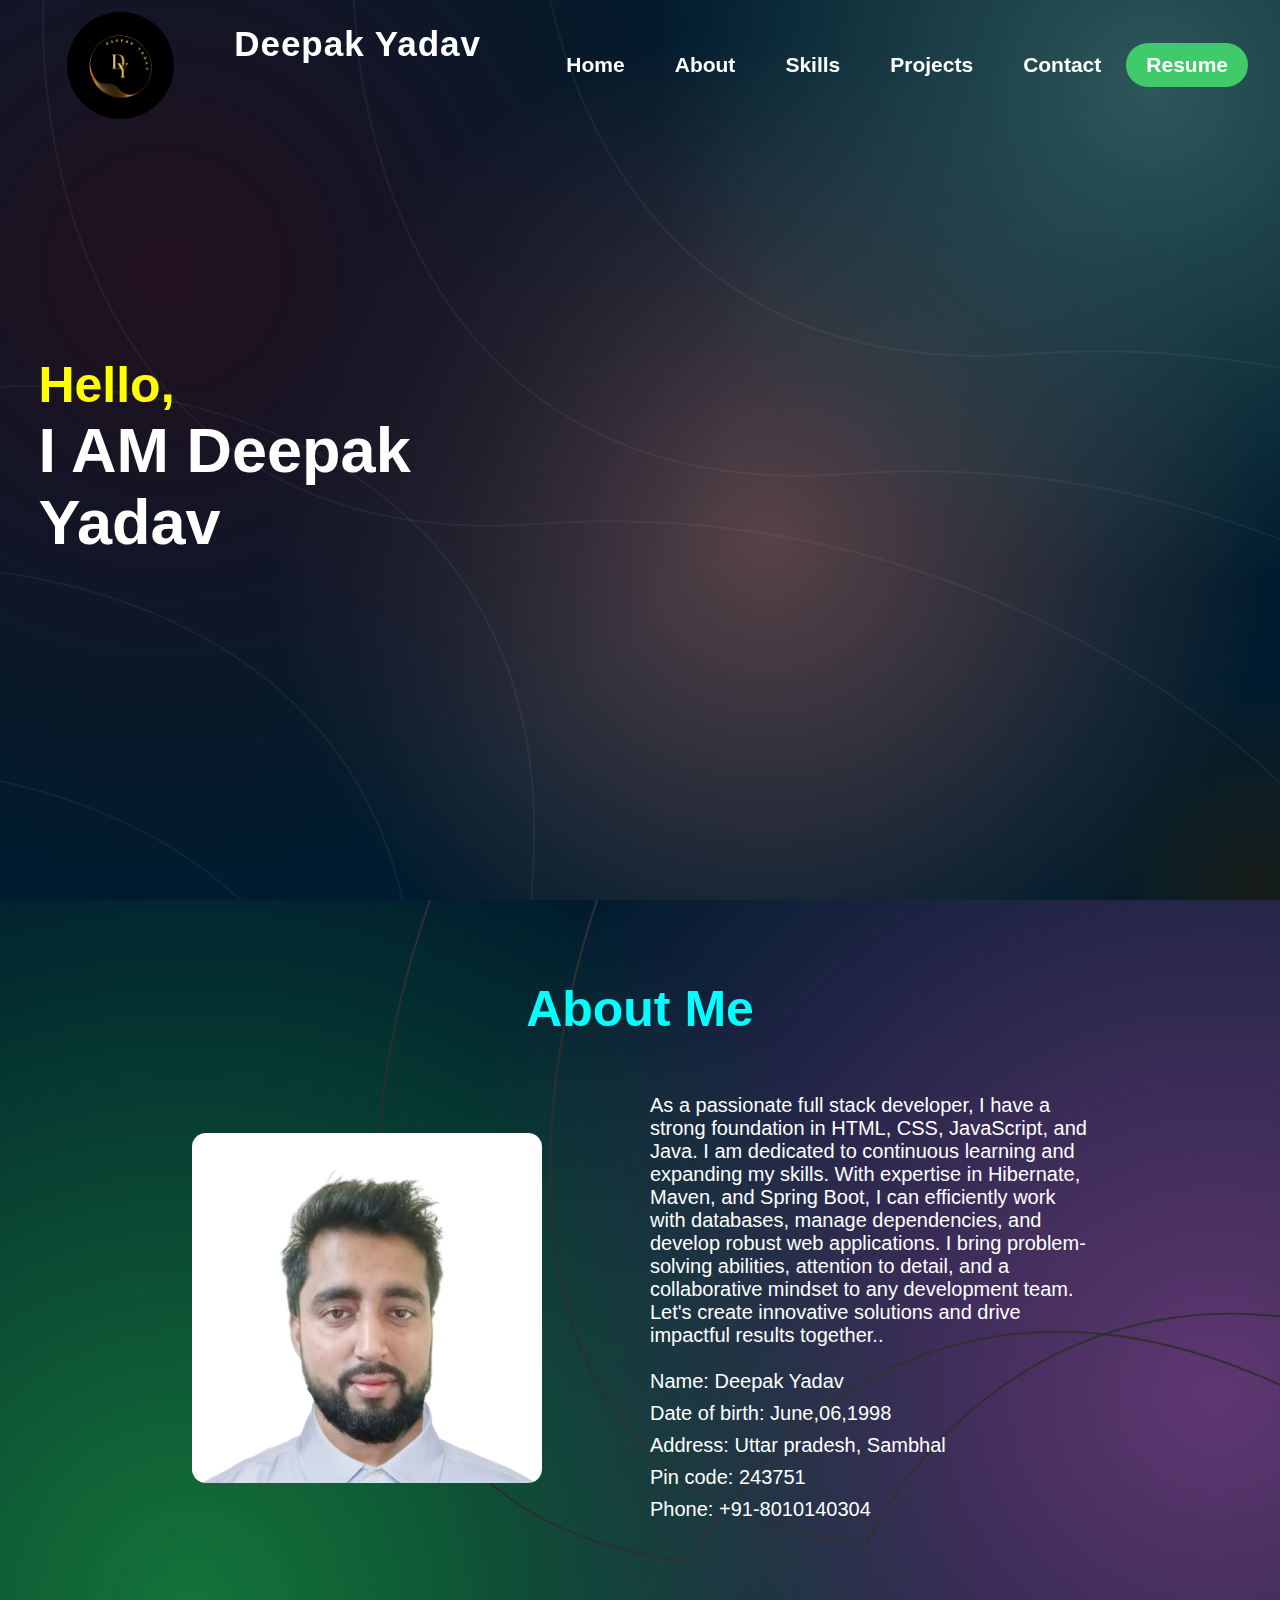
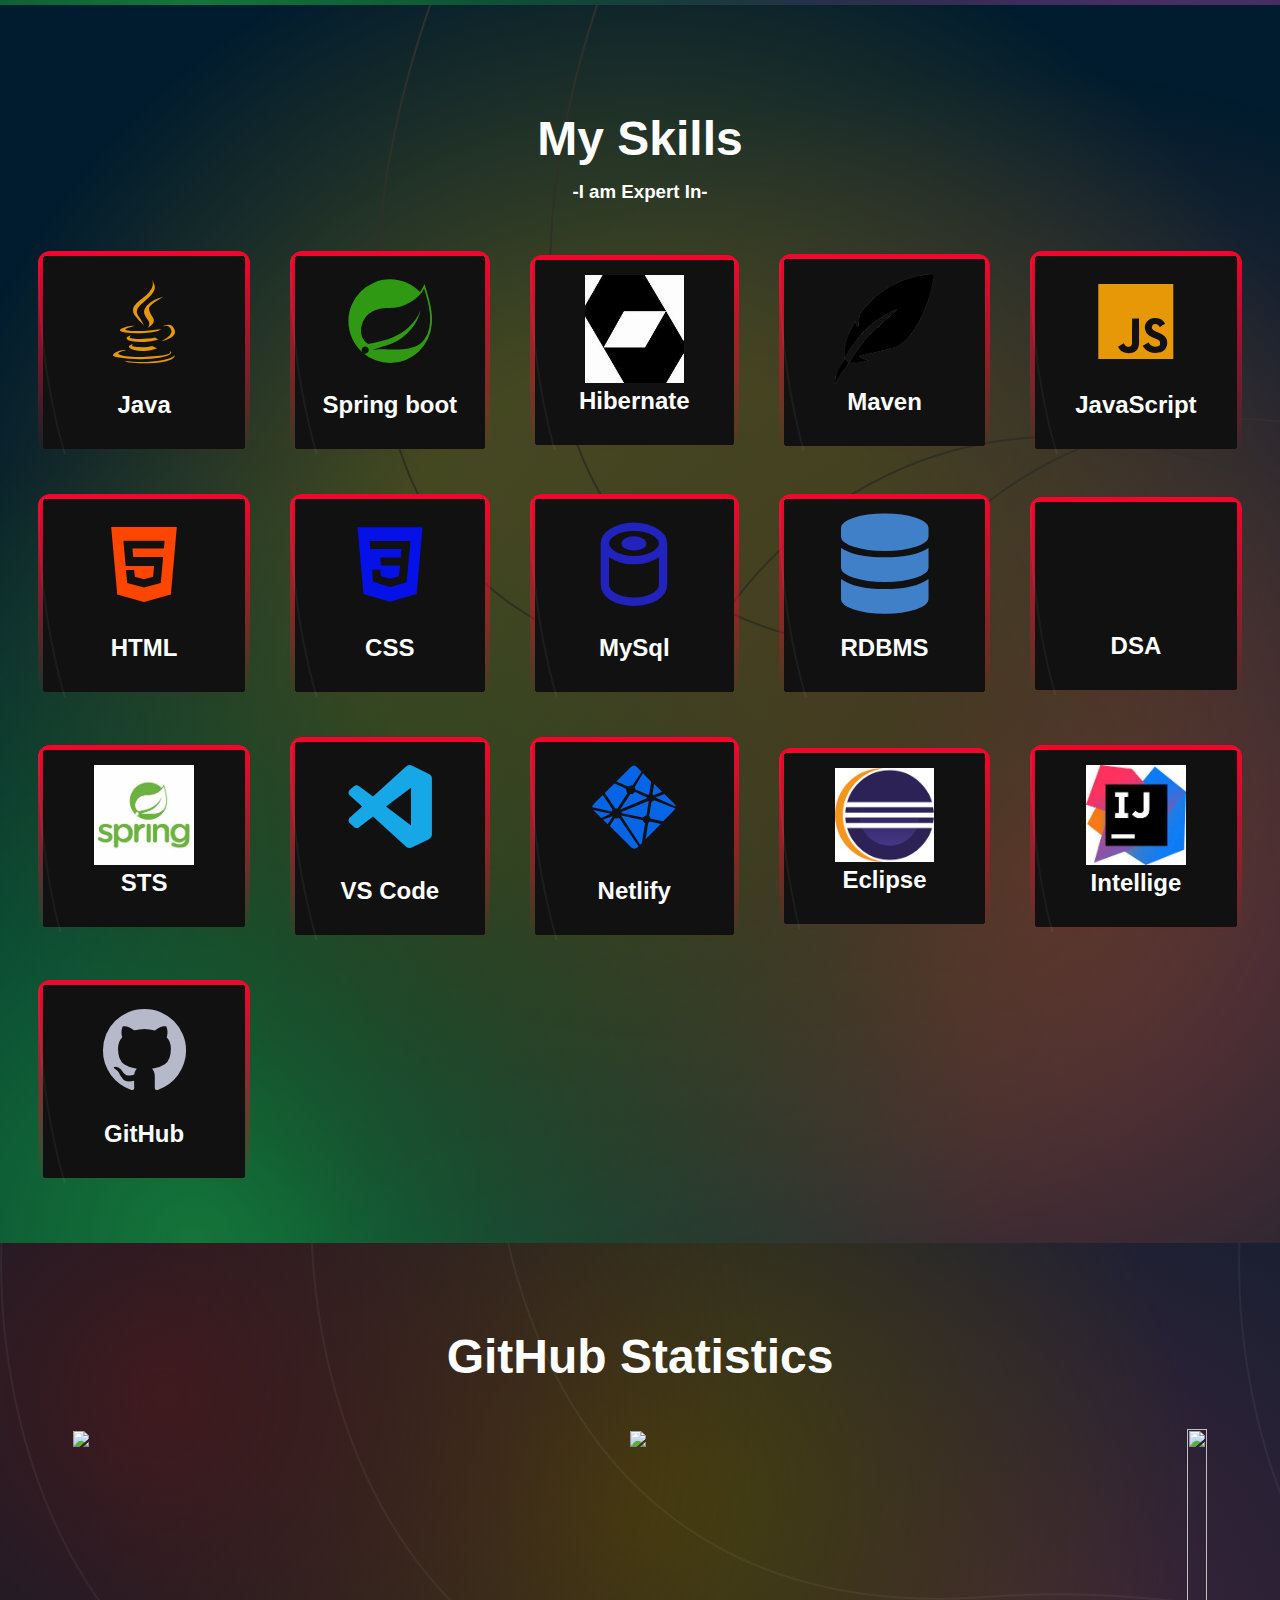
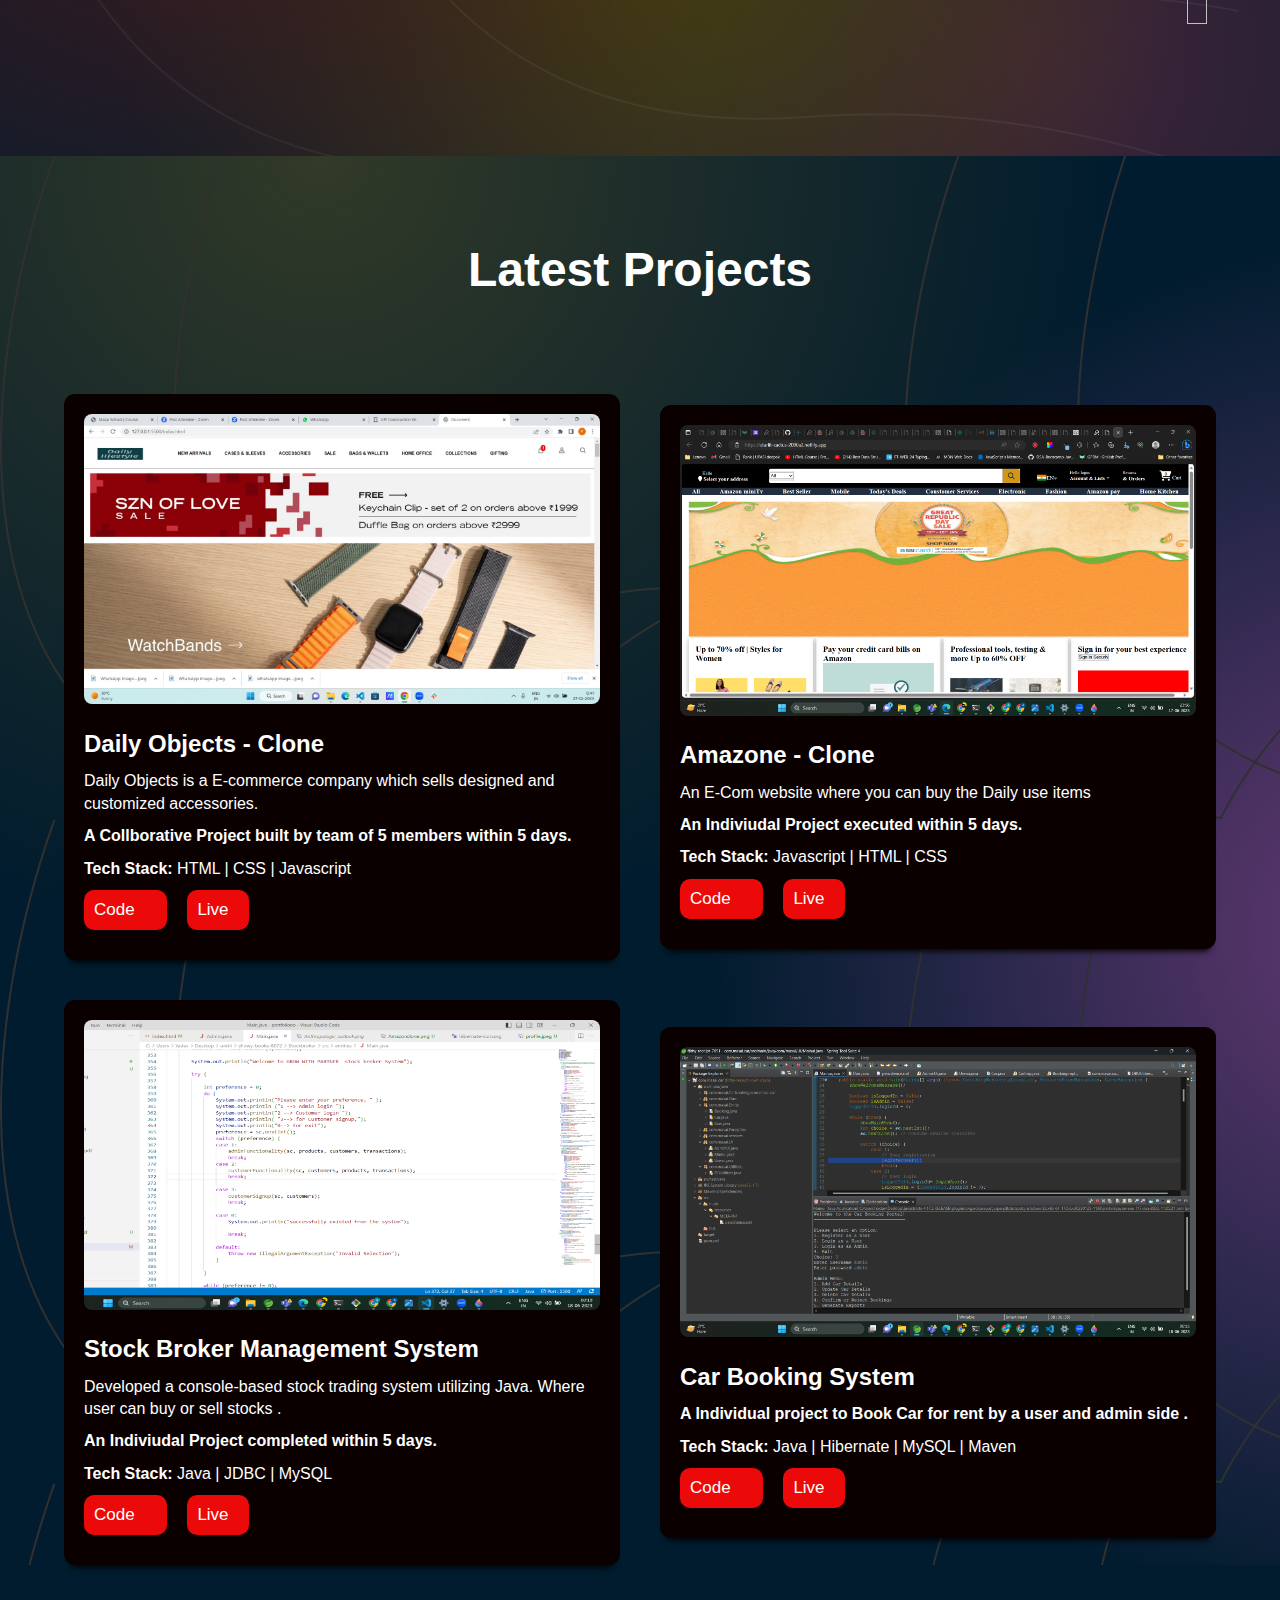
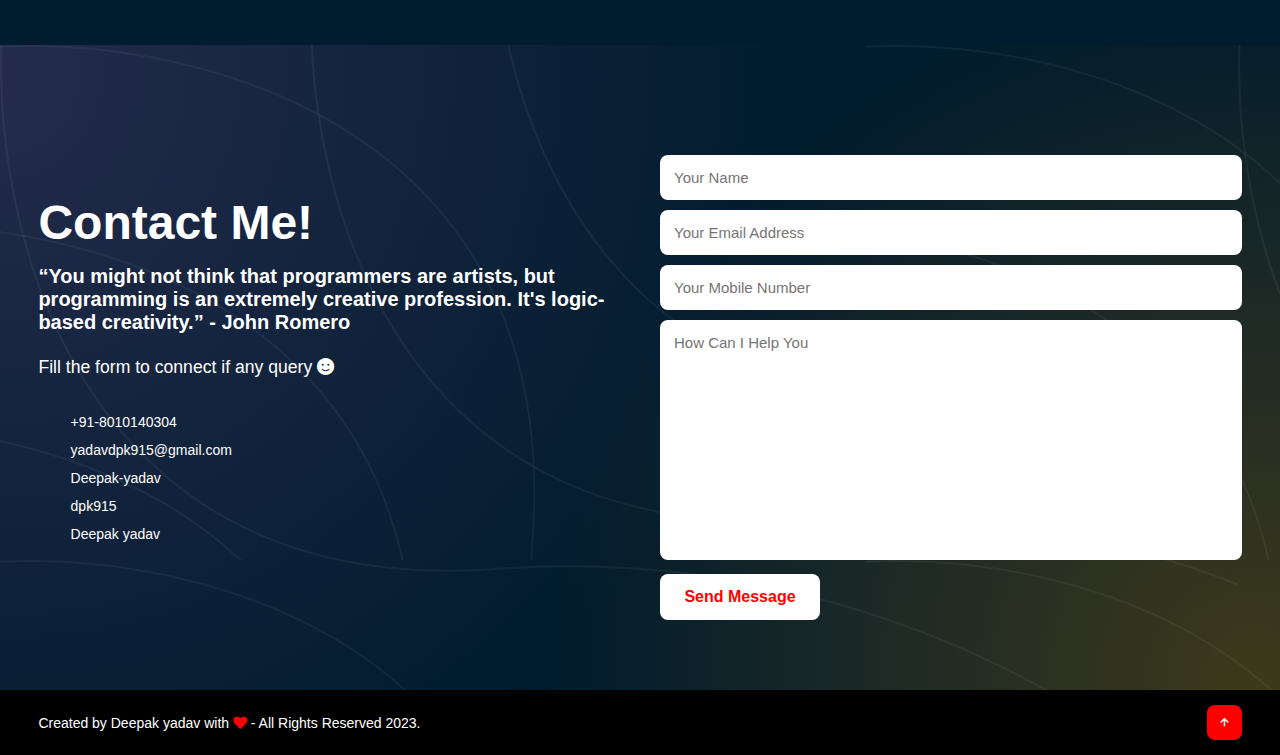
==== index.html @ 56ba1bdf "updated" ====
<!DOCTYPE html>
<html lang="en">

<head>
    <meta charset="UTF-8">
    <meta http-equiv="X-UA-Compatible" content="IE=edge">
    <meta name="viewport" content="width=device-width, initial-scale=1.0">
    <title>Portfolio Website</title>

    <link rel="stylesheet" href="index.css">
    <link rel="shortcut icon" href="./images/ar_logo_favicon.jpg" type="image/x-icon">
    <link rel="stylesheet" href="https://unpkg.com/boxicons@latest/css/boxicons.min.css">

    <link rel="preconnect" href="https://fonts.googleapis.com">
    <link rel="preconnect" href="https://fonts.gstatic.com" crossorigin>
    <link href="https://fonts.googleapis.com/css2?family=Poppins:wght@300;400;500;600;700;800;900&display=swap" rel="stylesheet">
    <link rel="stylesheet" href="https://cdnjs.cloudflare.com/ajax/libs/font-awesome/5.15.3/css/all.min.css" />
    <script src="https://code.jquery.com/jquery-3.5.1.min.js"></script>

    <script src="https://cdnjs.cloudflare.com/ajax/libs/typed.js/2.0.11/typed.min.js"></script>
    <!-- <script src="https://ajax.googleapis.com/ajax/libs/jquery/3.5.1/jquery.min.js"></script> -->
    <link rel="stylesheet" href="https://cdnjs.cloudflare.com/ajax/libs/OwlCarousel2/2.3.4/assets/owl.carousel.min.css" />
    <link rel="stylesheet" href="https://fonts.googleapis.com/css2?family=Material+Symbols+Outlined:opsz,wght,FILL,GRAD@48,400,0,0" />
    <link rel="shortcut icon" type="image/png" href="images/c-alphabet-letter-logo-for-business-and-company-with-wings-and-black-and-white-grey-color-corporate-brading-and-lettering-icon-with-simple-design-vector.webp">
    <script src="https://kit.fontawesome.com/6f3f4b23f1.js" crossorigin="anonymous"></script>
    <script src="https://kit.fontawesome.com/a076d05399.js" crossorigin="anonymous"></script>
</head>

<body>



    <!-- header design    Feh<span>mida </span> -->
    <header id="nav-menu">
        <div class="logo">
            <img src="Gold Luxury Initial Circle Logo (1).png" alt="">
            <p><a href="#">Deepak Yadav</a></p>
        </div>

        <ul class="navlist">
            <li><a href="#home" class="active"> Home</a></li>
            <li><a href="#about"> About</a></li>
            <li><a href="#skills"> Skills</a></li>
            <li><a href="#projects"> Projects</a></li>
            <!-- <li><a href="#githubs" ></a> Statistics</a></li> -->
            <li><a href="#contact"> Contact</a></li>

            <li>
                <!-- <button id="resume-button-1" class="nav-link resume"
          onclick="window.open('https://drive.google.com/file/d/1iJMHdZ6QeGq9yw8pHQkvRwKlUmAss_no/view?usp=share_link')">
          <a id="resume-link-1" href="/Abdul-Rashid-Resume-1.pdf" download>Resume</a>
        </button> -->
            </li>

        </ul>

        <div id="resume">
            <button id="resume-button-1" class="nav-link resume" onclick="window.open('https://drive.google.com/file/d/1BJ7HaAbm61w6lYpXdaK2CrAacPlRZjGY/view?usp=sharing')">
        <a id="resume-link-1" href="Deepak_Yadav_Resume0.pdf" download>Resume</a>
      </button>
        </div>

        <div class="bx bx-menu" id="menu-icon">
        </div>
    </header>



    <!-- home section design -->
    <section id="home">
        <!-- <div class="flex-home"> -->

        <div id="nav-link-home" class="nav-link home">

            <div class="text-1" style="font-size: 50px; font-weight: 700; color: yellow;">Hello,</div>
            <div id="user-detail-name" style="font-size: 42px;">
                <h2>I AM Deepak <br>Yadav</h2>
            </div>
            <div class="text-3" style="font-size: 40px; color: red;"><span class="typing" style="font-size: 40px; color: red;"></span></h2>
            </div>
            <br><br>
            <div>
                <!--   <button id="resume-button-2" class="nav-link resume" onclick="window.open('https://drive.google.com/file/d/12OuXx-vO7aqq1Bj1kuTGBOw5o7GJnNRB/view?usp=sharing')">
          <a id="resume-link-2" href="Deepak_Yadav_Resume0.pdf" download>Resume</a>
        </button>
      -->
            </div>
        </div>

        <div class="static-hero-right">
            <div class="static-hero-img">
                <div class="static-hero-img-inner"><img src="https://fahisayub.github.io/static/media/hi.595c27e01407f4e94ce4.png" alt="">
                    <!-- <div class="icon-1 floating-item"><img src="image/icons8-java.svg" alt=""></div>
              <div class="icon-2 floating-item"><img src="image/icons8-javascript.svg" alt=""></div>
              <div class="icon-3 floating-item"><img src="image/icons8-css3.svg" alt=""> -->
                </div>
                <!-- <div class="project floating-item">
                 <div class="icon"><i class="fa-regular fa-circle-check"></i></div>
                 <div class="p-text">
                    <h3><span data-count="1500">3</span>+</h3>
                    <p>Complete Project</p>
                 </div>
              </div> -->
            </div>
        </div>
        </div>

        <!-- </div> -->

    </section>



    <!-- --------about section design  ------->
    <section class="about section" id="about">

        <h2 style="font-size: 50px;">About Me</h2>
        <div class="about-me">

            <div class="about-img">
                <img class="home-img" src="./images/deepak915.png" alt="">
            </div>

            <div class="nav-link about">
                <!-- <h2 style="font-size: 50px;">About <span>Me</span></h2> -->
                <!-- <br> -->
                <!-- <br> -->


                <p id="user-detail-intro" style="font-size:20px ;">
                    As a passionate full stack developer, I have a strong foundation in HTML, CSS, JavaScript, and Java. I am dedicated to continuous learning and expanding my skills. With expertise in Hibernate, Maven, and Spring Boot, I can efficiently work with databases,
                    manage dependencies, and develop robust web applications. I bring problem-solving abilities, attention to detail, and a collaborative mindset to any development team. Let's create innovative solutions and drive impactful results together..</p>
                <br>

                <ul class="about-info mt-4 px-md-0 px-2">
                    <li class="d-flex"><span>Name:</span> <span>Deepak Yadav</span></li>
                    <li class="d-flex"><span>Date of birth:</span> <span>June,06,1998</span></li>
                    <li class="d-flex"><span>Address:</span> <span>Uttar pradesh, Sambhal</span></li>
                    <li class="d-flex"><span>Pin code:</span> <span>243751</span></li>

                    <li class="d-flex"><span>Phone: </span> <span>+91-8010140304</span></li>
                </ul>

            </div>
        </div>



    </section>



    <!-- --------Skills section design  -->
    <section id="skills">
        <div class="main-text">
            <h2><span>My </span>Skills</h2>

            <br>
            <h3> -I am Expert In-</h3>
        </div>
        <div class="nav-link skills" id="skill-deco">
            <div class="skills-card">
                <div class="skills-card-img">
                    <i style="color:rgb(231, 152, 6) ;font-size: 100px;" class='bx bxl-java'></i>
                    <!-- <img src="./image/icons8-java.svg" alt=""> -->

                </div>
                <h3 class="skills-card-name">Java</h3>

            </div>
            <div class="skills-card">
                <div class="skills-card-img">
                    <i style="color:rgb(48, 153, 19) ;font-size: 100px;" class='bx bxl-spring-boot'></i>
                    <!-- <img src="./image/springboot-white.svg" alt=""> -->
                </div>
                <h3 class="skills-card-name">Spring boot</h3>

            </div>
            <div class="skills-card">
                <div class="skills-card-img">


                    <img style="width: 55%;" src="OIP.jpeg" alt="">
                </div>
                <h3 class="skills-card-name">Hibernate</h3>
            </div>
            <div class="skills-card">
                <div class="skills-card-img">

                    <img style="width: 55%;" src="images/img_161017.png" alt="">
                </div>
                <h3 class="skills-card-name">Maven</h3>
            </div>






            <div class="skills-card">
                <div class="skills-card-img">
                    <i style="color:rgb(231, 152, 6) ;font-size: 100px;" class='bx bxl-javascript'></i>
                </div>
                <h3 class="skills-card-name">JavaScript</h3>

            </div>
            <div class="skills-card">
                <div class="skills-card-img">
                    <i style="color:orangered ;font-size: 100px;" class='bx bxl-html5'></i>
                </div>
                <h3 class="skills-card-name">HTML</h3>

            </div>
            <div class="skills-card">
                <div class="skills-card-img">
                    <i style="color:rgb(6, 17, 231) ;font-size: 100px;" class='bx bxl-css3'></i>
                </div>
                <h3 class="skills-card-name">CSS</h3>

            </div>
            <div class="skills-card">
                <div class="skills-card-img">
                    <i style="color:rgb(34, 34, 188) ;font-size: 100px;" class='bx bx-sushi'></i>
                </div>
                <h3 class="skills-card-name">MySql</h3>

            </div>

            <div class="skills-card">
                <div class="skills-card-img">
                    <i style="color:rgb(64, 128, 200) ;font-size: 100px;" class="fas fa-database"></i>
                </div>
                <h3 class="skills-card-name">RDBMS</h3>

            </div>

            <div class="skills-card">
                <div class="skills-card-img">
                    <i style="color:rgb(231, 6, 6) ;font-size: 100px;" class="fa-solid fa-cubes"></i>
                </div>
                <h3 class="skills-card-name">DSA</h3>
            </div>




            <div class="skills-card">
                <div class="skills-card-img">
                    <img style="width: 55%;" src="OIP (1).jpeg" alt="">

                </div>
                <h3 class="skills-card-name">STS</h3>
            </div>
            <div class="skills-card">
                <div class="skills-card-img">

                    <i style="color:rgb(21, 167, 230) ;font-size: 100px;" class="bx bxl-visual-studio"></i>
                </div>
                <h3 class="skills-card-name">VS Code</h3>
            </div>
            <div class="skills-card">
                <div class="skills-card-img">

                    <i style="color:rgb(6, 100, 231) ;font-size: 100px;" class="bx bxl-netlify"></i>
                </div>
                <h3 class="skills-card-name">Netlify</h3>
            </div>
            <div class="skills-card">
                <div class="skills-card-img">
                    <img style="width: 55%;" src="eclipsepng.png" alt="">

                </div>
                <h3 class="skills-card-name">Eclipse</h3>
            </div>
            <div class="skills-card">
                <div class="skills-card-img">
                    <img style="width: 55%;" src="intellige.jpg" alt="">

                </div>
                <h3 class="skills-card-name">Intellige</h3>
            </div>

            <div class="skills-card">
                <div class="skills-card-img">
                    <i style="color:rgb(181, 185, 202) ;font-size: 100px;" class='bx bxl-github'></i>

                </div>
                <h3 class="skills-card-name">GitHub</h3>
            </div>




        </div>

    </section>






    <section id="gitStats">
        <!-- <----------STATS------->
        <div class="max-width" id="githubs">
            <div class="main-text">

                <h2><span>GitHub </span>Statistics</h2>

            </div>
            <div id="stat">
                <div>
                    <img class="ht1" id="github-stats-card" src='https://github-readme-stats.vercel.app/api?username=dpk915&count_private=true&show_icons=true&theme=dark'>
                </div>
                <div>
                    <img class="ht1" id="github-streak-stats" src='https://github-readme-streak-stats.herokuapp.com/?user=dpk915&theme=dark'>
                </div>
                <div>
                    <img class="ht1" id="github-top-langs" src='https://github-readme-stats.vercel.app/api/top-langs/?username=dpk915&layout=compact&theme=dark'>
                </div>
            </div>


            <div class="react-activity-calendar">
                <script src="https://unpkg.com/github-calendar@latest/dist/github-calendar.min.js"></script>
                <link rel="stylesheet" href="https://unpkg.com/github-calendar@latest/dist/github-calendar-responsive.css" />

                <div class="calendar container github mt-4">

                </div>

                <script>
                    GitHubCalendar(".calendar", "dpk915");
                    // or enable responsive functionality
                    GitHubCalendar(".calendar", "dpk915", {
                        responsive: true
                    });
                </script>
            </div>




        </div>
    </section>
    <!-- All project cards have an image, title, deployed link, repository link - 4 marks -->

    <!-- Project section design  -->
    <div id="projects">
        <div class="container">

            <br><br><br><br><br>
            <div class="main-text">

                <h2><span>Latest </span>Projects</h2>

            </div>
            <br><br>

            <!-- <h2><span>Latest </span>Projects</h2> -->
            <div class="nav-link projects" id="nav-link-projects">

                <div class="project-card">
                    <img src="./images/daily_objects_outlook.jpeg" alt="" />
                    <br>
                    <h2 class="project-title">Daily Objects - Clone</h2>
                    <p class="project-description">
                        Daily Objects is a E-commerce company which sells designed and customized accessories.
                    </p>
                    <h4>A Collborative Project built by team of 5 members within 5 days.</h4>
                    <p class="project-tech-stack">
                        <b>Tech Stack: </b> HTML | CSS | Javascript
                    </p>
                    <div class="buttons">
                        <button>
              <a class="project-github-link" target="_blank"
                href="">Code</a><i class="fa-brands fa-github"></i>
            </button>
                        <button>
              <a class="project-deployed-link" target="_blank" href="https://gorgeous-bunny-1780ec.netlify.app/index.html">Live</a><i
                class="fa-solid fa-arrow-up-right-from-square"></i>
            </button>
                    </div>
                </div>


                <div class="project-card">
                    <img src="images\Amazonclone.png" alt="" />
                    <br>
                    <h2 class="project-title">Amazone - Clone</h2>
                    <p class="project-description">
                        An E-Com website where you can buy the Daily use items </p>
                    <h4>An Indiviudal Project executed within 5 days.</h4>
                    <p class="project-tech-stack">
                        <b>Tech Stack: </b> Javascript | HTML | CSS
                    </p>
                    <div class="buttons">
                        <button>
              <a class="project-github-link" target="_blank"
                href="https://github.com/dpk915/polite-pail-8111">Code</a><i class="fa-brands fa-github"></i>
            </button>
                        <button>
              <a class="project-deployed-link" target="_blank" href="https://starlit-cactus-2090a2.netlify.app/">Live</a><i
                class="fa-solid fa-arrow-up-right-from-square"></i>
            </button>
                    </div>
                </div>


                <div class="project-card">
                    <img src="./images/stockbroker.png" alt="" />
                    <br>
                    <h2 class="project-title">Stock Broker Management System</h2>
                    <p class="project-description">
                        Developed a console-based stock trading system utilizing Java. Where user can buy or sell stocks .
                        <!-- <ul>
            <li>Features<ul>
                <li>Register a crime</li>
                <li>Add new Police Station</li>
                <li>Get all past crime history</li>
              </ul>
            </li>
          </ul> -->
                    </p>
                    <h4>An Indiviudal Project completed within 5 days.</h4>
                    <p class="project-tech-stack">
                        <b>Tech Stack: </b> Java | JDBC | MySQL
                    </p>
                    <div class="buttons">
                        <button>
              <a class="project-github-link" target="_blank"
                href="https://github.com/dpk915/showy-books-8072/tree/main/Stockbroker">Code</a><i class="fa-brands fa-github"></i>
            </button>
                        <button>
              <a class="project-deployed-link" target="_blank"
                href="https://github.com/dpk915/showy-books-8072/tree/main/Stockbroker">Live</a><i
                class="fa-solid fa-arrow-up-right-from-square"></i>
            </button>
                    </div>
                </div>


                <div class="project-card">
                    <img src="./images/Carbooking.png" alt="" />
                    <br>
                    <h2 class="project-title">Car Booking System</h2>
                    <p class="project-description">


                    </p>
                    <h4>A Individual project to Book Car for rent by a user and admin side .</h4>
                    <p class="project-tech-stack">
                        <b>Tech Stack: </b> Java | Hibernate | MySQL | Maven

                    </p>
                    <div class="buttons">
                        <button>
              <a class="project-github-link" target="_blank"
                href="https://github.com/dpk915/filthy-receipt-7691">Code</a><i class="fa-brands fa-github"></i>
            </button>
                        <button>
              <a class="project-deployed-link" target="_blank"
                href="https://github.com/dpk915/filthy-receipt-7691">Live</a><i
                class="fa-solid fa-arrow-up-right-from-square"></i>
            </button>
                    </div>
                </div>





            </div>
        </div>
    </div>





    <!-- ---------contact section design--------- -->
    <section class="nav-link contact" id="contact">
        <div class="nav-link-contact">
            <h2>Contact <span>Me!</span></h2>
            <h4>“You might not think that programmers are artists, but programming is an extremely creative profession. It's logic-based creativity.” - John Romero </h4>
            <p>Fill the form to connect if any query <i class="fas fa-smile"></i>
            </p>
            <div class="list">
                <li><a href="tel:+918010140304" id="contact-phone"><i class="fa-solid fa-phone"></i> &nbsp; +91-8010140304</a></li>
                <li><a href="mailto:yadavdpk915@gmail.com" id="contact-email"><i class="fa-solid fa-envelope"></i> &nbsp; yadavdpk915@gmail.com </a></li>
                <li><a href="https://www.linkedin.com/in/deepak-yadav-b04998157/" id="contact-linkedin"><i class="fa-brands fa-linkedin-in"></i> &nbsp; Deepak-yadav</a></li>
                <li><a href="https://github.com/dpk915" id="contact-github"><i class="fa-brands fa-github"></i> &nbsp; dpk915</a></li>
                <li><a href="https://www.linkedin.com/in/deepak-yadav-b04998157/" id="contact-linkedin"><i class="fa-brands fa-instagram"></i> &nbsp; Deepak yadav</a></li>
                <!-- <li><a href="#">linkedin</a></li> -->
            </div>
            <!-- <div class="contact-icons">
        <a href="https://www.linkedin.com/in/abdul-rashid-8184901aa/" target="_blank" id="contact-linkedin"><i
            class='bx bxl-linkedin'></i></a>
        <a href="https://www.youtube.com/channel/UCigoLzQqrPGcDH0eOQET9QA" target="_blank"><i
            class='bx bxl-youtube'></i></a>
        <a id="contact-github" href="https://github.com/abdulrashid06" target="_blank"><i class='bx bxl-github'></i></a>
        <a href="#"><i class='bx bxl-e'></i></a>

      </div> -->

        </div>
        <div class="contact-form">
            <form action="">
                <input type="name" placeholder="Your Name" required>
                <input type="email" placeholder="Your Email Address" required>
                <input type="" placeholder="Your Mobile Number" required>
                <textarea name="" id="" cols="35" rows="10" placeholder="How Can I Help You" required></textarea>
                <input type="submit" value="Send Message" class="submit" required>
            </form>
        </div>

    </section>

    <!-- end section design-------->
    <section class="end">
        <div class="last-text">
            <p> Created by Deepak yadav with <i style="color: red;" class="fas fa-heart"></i> - All Rights Reserved 2023.
            </p>
        </div>
        <div class="top">
            <a href="#home"><i class='bx bx-up-arrow-alt'></i></a>
        </div>


    </section>






    <!-- custom js link -->
    <script type="text/javascript" src="js/script.js"></script>
</body>

</html>
<script src="./index.js"></script>
<script src="./github-calendar-gh-pages/dist/github-calendar.min.js"></script>
---- index.css ----
/* @import url('https://fonts.googleapis.com/css2?family=Libre+Baskerville:wght@400;700&family=Ubuntu&display=swap'); */



*{
    padding: 0;
    margin: 0;
    box-sizing: border-box;
    font-family: 'Libre Baskerville',sans-serif;
    text-decoration: none;
    list-style: none;
    scroll-behavior: smooth;
    /* width: 100%; */

}
:root{
    --bg-color: rgb(1, 28, 46);
    /* --bg-color: #18747e; */
    --second-bg-color: #202020;
    --second-bg-color: rgb(22, 32, 80);
    --text-color: #fff;
    --second-color: #fff;
    --main-color:#fff;
    /* --main-color:rgb(39, 115, 125); */
    --big-font: 5rem;
    --h2-font: 3rem;
    --p-font: 1.1rem;
    /* width: 100%; */

}

#user-detail-name{
    border: 0px solid red;
    font-size: 10px;
}




body{
    /* background: var(--bg-color); */
    background: var(--bg-color);
    color: var(--text-color);
    /* width: 106%; */
   
}


/* RESUME SECTION*/

/* #resume{
background-color: #59c378;
width: 110px;
height: 35px;
} */

#resume-button-1{
background-color: #3fcb69;
padding: 10px 20px;
font-size: 21px;
font-weight: 700;
border-radius: 50px;
border: none;
}
#resume-button-1 a{
    color: #fff;
}

#resume-button-2{
padding: 15px 30px 15px 30px;
background-color: #27d65b;
border: #fff;
font-size: 20px;
border-radius: 50px;
}
#resume-link-2{
    color: rgb(255, 255, 255);
    font-weight: bold;
    font-size: 23px;
}


header{
    position: fixed;
    width: 102%;
    top: 0;
    right: 0;
    z-index: 1000;
    display: flex;
    align-items: center;
    justify-content: space-between;
    background: transparent;
    padding: 22px 15%;
    border-bottom: 1px solid transparent;
    transition: all.45s ease;
}

.logo{
    display: flex;
    justify-content: space-evenly;
}

.logo p{
   color: var(--text-color); 
   font-size: 35px;
   font-weight: 700;
   letter-spacing: 1px;
   justify-items: center;
   margin-top: 12px;
}

.logo a{
    color: #fff;
}
.logo img{
    width: 20%;
    border-radius: 100%;
}

span{
    color: var(--main-color);
}
.navlist{
    display: flex;
}
.navlist a{
    color: var(--main-color);
    font-size: 21px;
    font-weight: 700;
    margin: 0 25px;
    transition: all .45s ease;
}
.navlist a:hover{
    color: var(--main-color);
}
.navlist a.active{
    color: var(--main-color);
}

#menu-icon{
    font-size: 35px;
    color: var(--text-color);
    z-index: 10001;
    cursor: pointer;
    margin-left: 25px;
    display: none;
}

section{
    padding: 80px 15% 80px;

}
#home{
    position: relative;
    height: 100vh;
    width: 100%;
    background-image: url("images/bannn.jpg");

    background-size: cover;
    background-position: center;
    display: flex;
    align-items: center;
    justify-content: space-evenly;
    
    background:
      url(/image/line1.png), url(/image/line3.png),
      radial-gradient(circle at 13% 30%,
         rgb(34, 16, 30), transparent 600px),
      /* radial-gradient(circle at center, rgb(69, 23, 14) 0% 80%, #0000 81% 100%); */
      radial-gradient(circle at 90% 10%,
         rgb(46, 87, 90), transparent 500px),
      radial-gradient(circle at 60% 60%, rgb(88, 66, 71), transparent 500px),
      radial-gradient(circle at 98% 98%,
         rgba(44, 30, 4, 0.486), transparent 200px);
   background-repeat: no-repeat;
   background-position: left bottom, right top;
}

.flex-home{
    display: flex;
    justify-content: space-between;
}
.slide{
    margin-bottom: 20px;
}
.one{
    display: inline-block;
    margin-right: 15px;
    height: 32px;
    padding: 0 15px;
    line-height: 32px;
    font-size: 20px;
    font-weight: 500;
    border-radius: 5px;
    background: var(--main-color);
    color: var(--text-color)
}
.two{
    display: inline-block;
    color:var(--second-color);
    font-size: 20px;
    font-weight: 500;
}

#nav-link-home{
    width: 110%;
}

.nav-link-home h1{
    font-size: var(--big-font);
    font-weight: 700;
    color: var(--text-color);
    line-height: 1.1;
    margin: 0 0 8px;

}
.nav-link-home h3{
    color: var(--text-color);
    margin: 0 0 35px;
    font-size: 3rem;
    font-weight: 700;
    

}
.nav-link-home p{
    color: var(--second-color);
    font-size: var(--p-font);
    line-height: 1.1;
    margin-bottom: 40px;
}

.button{
    display: inline-flex;
    align-items: center;
    justify-content: center;
}
.btn{
    display: inline-block;
    padding: 12px 25px 12px 10px;
    background: var(--main-color);
    border-radius: 5px;
    color: var(--text-color);
    font-size: 20px;
    letter-spacing: 1px;
    font-weight: 600;
    transition: all .45s ease;
}
.btn:hover{
    transform: scale(0.9);
}

header.sticky{
    background: var(--bg-color);
    border-bottom:  1px solid #ffffff1a;
    padding:  12px 15%;
}

#home .static-hero-right {
    /* position: absolute;
    right: 200px;
    top: 43%;
    -webkit-transform: translateY(-50%);
    transform: translateY(-50%); */
    /* z-index: 1; */
    /* margin-left: 50%; */
    width: 100%;
    margin-left: 10%;
 }




#home .static-hero-right img {
   border-radius: 30%;
   width: 100%;
}



/* about section styles---------------------------------- */

#about{
    border: 0px solid rgb(220, 20, 37);
    /* display: flex; */
    /* grid-template-columns: repeat(2,1fr);
    align-items: center;   */
    /* background: rgb(207, 222, 233); */
    background: rgb(22, 32, 80);
    /* background: url("/images/laptop-stone.avif"); */
    padding: 80px;

    background:
      url(/image/line2.png),
      radial-gradient(circle at 95% 70%,
         rgb(96, 55, 114), transparent 800px),
      /* radial-gradient(circle at center, rgb(39, 33, 74) 0% 80%, #0000 81% 100%); */
      radial-gradient(circle at 15% 100%,
         rgb(20, 117, 57), transparent 800px);
   background-repeat: no-repeat;
   background-position: top right;
   background-blend-mode: darken;
}

.about-me{
    display: grid;
    grid-template-columns: repeat(2,1fr);
    align-items: center;  
    gap: 20px;
    width: 80%;
    margin: auto;
}
.about-img img{
    border: 0px solid crimson;
    max-width: 350px;
    height: auto;
    width: 80%;
    border-radius: 4%;
    /* align-items: end; */
    align-items: center;
    /* margin-left: 10%; */
    
}

#about h2{
    font-size: var(--h2-font);
    /* line-height: 1; */
    color: aqua;
    text-align: center;
    margin-bottom: 5%;
}
.nav-link-about h4{
    font-size: 24px;
    font-weight: 600;
    color: var(--text-color);
    line-height: 1.7;
    margin:  15px 0 30px;
}
.nav-link-about p{
    color: red;
    font-size: var(--p-font);
    line-height: 1rem;
    margin-bottom: 4rem;
    width: 200px;
}

.about-info{
    line-height: 2rem;
    font-size: 20px
}



/* skills section style--- ---------------------------- */

#skills{
    background:
      url(/image/line2.png),
      radial-gradient(circle at 80% 70%,
         rgb(114, 55, 55), transparent 800px),
      radial-gradient(circle at center, rgb(68, 74, 33) 0% 30%, #0000 81% 100%),
      radial-gradient(circle at 15% 100%,
         rgb(20, 117, 57), transparent 800px);
   background-repeat: no-repeat;
   background-position: top right;
   background-blend-mode: darken;
}
.main-text{
    text-align: center;
}
.main-text p{
    color: var(--second-color);
    font-size: 15px;
    margin-bottom: 15px;

}
.main-text h2{
    font-size: var(--h2-font);
    line-height: 1;
}
/* .nav-link-skills{
    display: grid;
    grid-template-columns: repeat(auto-fit, minmax(150px, auto));
    align-items: center;
    gap: 2.5rem;
    margin-top: 5rem;

} */



.skills-card{
    
    background-color: #111;
    padding: 20px 15px;
    transition: all .45s ease;
    /* justify-content: space-evenly; */
    text-align: center;
    justify-content: center;
    border-radius: 12px;
    background:  url(/image/line3.png), radial-gradient(circle at 100% 100%, #111 0, #111 3px, transparent 3px) 0% 0%/8px 8px no-repeat,
    radial-gradient(circle at 0 100%, #111 0, #111 3px, transparent 3px) 100% 0%/8px 8px no-repeat,
    radial-gradient(circle at 100% 0, #111 0, #111 3px, transparent 3px) 0% 100%/8px 8px no-repeat,
    radial-gradient(circle at 0 0, #111 0, #111 3px, transparent 3px) 100% 100%/8px 8px no-repeat,
    linear-gradient(#111, #111) 50% 50%/calc(100% - 10px) calc(100% - 16px) no-repeat,
    linear-gradient(#111, #111) 50% 50%/calc(100% - 16px) calc(100% - 10px) no-repeat,
    linear-gradient(0deg, transparent 0%, #f8042d 100%);
    box-sizing: border-box;
}

.skills-card-img{
    width: 100%;
    margin: auto;
}

.skills-card-img i{
    font-size: 22px;
    margin-bottom: 20px;
}
/* #icon{
    border: 0px solid red;
    margin-left: 45%;
} */
.skills-card h3{
    font-size: 24px;
    font-weight: 600;
    color: var(--text-color);
    margin-bottom: 15px;
    text-align: center;
}
.skills-card p{
    color: var(--second-color);
    font-size: 1rem;
    line-height: 1.8;
    margin-bottom: 25px;
}
.read{
    display: inline-block;
    padding: 8px 18px;
    background: #333333;
    color: var(--second-color);
    font-size: 14px;
    font-weight: 500;
    border-radius: 8px;
    transition: all .45s ease;
}
.read:hover{
    letter-spacing: 1px;
    background: #ffffff99;
    color: var(--text-color);
}
.skills-card:hover{
    transform: translateY(-8px);
    cursor: pointer;
}

/* github section -------------- */

#gitStats{
    padding: 10px;
    background: url(/image/line3.png),
    radial-gradient(circle at 13% 30%, rgb(64, 26, 30), transparent 600px),
     radial-gradient(circle at center, rgb(69, 63, 14) 0% 5%, #0000 81% 100%),
     radial-gradient(circle at 80% 80%, rgb(65, 36, 57), transparent 800px);
    padding-bottom: 5rem;
}
.max-width{
    width: 90%;
    margin: auto;
    margin-top: 5rem;
    margin-bottom: 3rem;
}

#stat {
    margin-top: 50px;
    display: flex;
    justify-content: space-between;
    gap:10px;
   margin-bottom: 20px;
    /* background: #111; */
  }

  #github-top-langs{
    border: 0px solid crimson;
    height: 195px;
    margin-top: 0%;
    /* background: #111; */
    
  }

/* project section style--- ----------------------- */
/* #project{
    background : url(/image/line2.png), radial-gradient(circle at 15% 0%, rgba(51, 48, 22, 0.596), transparent 800px), radial-gradient(circle at 110% 55%, rgb(27, 45, 61), transparent 700px);
} */

.container{
    background : url(/image/line2.png), radial-gradient(circle at 25% 0%, rgba(83, 78, 35, 0.596), transparent 800px), radial-gradient(circle at 110% 55%, rgb(103, 57, 118), transparent 700px);
}

#nav-link-projects{
    display: grid;
    grid-template-columns: repeat(auto-fit, minmax(400px, auto));
    align-items: center;
    gap: 2.5rem;
    margin-top: 4rem;
    margin-bottom: 5rem;
    /* background: #111; */
    background : transparent;
}

.project-card{
    position: relative;
    overflow: hidden;
    border-radius: 8px;
    cursor: pointer;
    /* height: 500px; */
    background: #111;
}
.project-card img{
    width: 100%;
    border-radius: 8px;
    display: block;
    transition: transform 0.5s;
}
.layer{
    width: 100%;
    height: 0;
    background: rgb(22, 32, 80);
    /* background: linear-gradient(rgba(0,0,0,0.1),rgb(1, 28, 46)); */
    position:absolute;
    border-radius: 8px;
    left: 0;
    bottom: 0;
    overflow: hidden;
    display: flex;
    flex-direction: column;
    align-items: center;
    justify-content: center;
    text-align: center;
    padding: 0 40px;
    transition: height 0.5s;
}
.layer h5{
    font-size: 20px;
    font-weight: 600;
    margin-bottom: 15px;
}
.layer p{
    color: var(--second-color);
    font-size: 1rem;
    line-height: 1.8;
}
.layer i{
    color: var(--main-color);
    margin-top: 20px;
    font-size: 20px;
    background: var(--text-color);
    width: 60px;
    height: 60px;
    display: flex;
    align-items: center;
    justify-content: center;
    border-radius: 50%;
}
.project-card:hover img{
    transform: scale(1.1);
    
}
.project-card:hover .layer{
    height: 100%;
}


/* ----------contact section style ---- ----------------------- */

#contact{
    background: var(--second-bg-color);
    display: grid;
    grid-template-columns: repeat(2,1fr);
    align-items: center;
    gap: 2.5rem;
    background: url(/image/line1.png), url(/image/line3.png), radial-gradient(circle at 0% 5%, rgb(36, 43, 75), transparent 800px), radial-gradient(circle at 98% 98%, rgb(61, 57, 27), transparent 700px);
}

.nav-link-contact h4{
    color: var(--text-color);
    margin: 18px 0;
    font-size: 20px;
    font-weight: 600;
}
.nav-link-contact h2{
    font-size: var(--h2-font);
    line-height: 1;
}
.nav-link-contact p{
    color: var(--second-color);
    font-size: var(--p-font);
    line-height: 1.8;
    margin-bottom: 30px;
}
.list{
    margin-bottom: 2.8rem;
}
.list li{
    margin-bottom: 12px;
}
.list li a{
    display: block;
    color: var(--second-color);
    font-size: 14px;
    transition: all .45s ease;
}
.list li a:hover{
    color: var(--text-color);
    transform: translateX(5px);
}
.contact-icons i{
    height:  45px;
    width: 45px;
    background: rgb(240, 36, 36);
    color: var(--text-color);
    font-size: 22px;
    display: inline-flex;
    align-items: center;
    justify-content: center;
    border-radius: 8px;
    margin-right: 15px;
    transition: all .45s ease;
}
.contact-icons i:hover{
    background-color: var(--text-color);
    color: var(--main-color);
}
.contact-form form{
    position: relative;
}
.contact-form form input, form textarea{
    width: 100%;
    padding: 14px;
    background: white;
    color: black;
    border: none;
    outline: none;
    font-size: 15px;
    border-radius: 8px;
    margin-bottom: 10px;
}
.contact-form textarea{
    resize: none;
    height: 240px;
}
.contact-form .submit{
    display: inline-block;
    font-size: 16px;
    background: var(--main-color);
    color: red;
    font-weight: 700;
    width: 160px;
    transition: all .45s ease;
}
.contact-form .submit:hover{
    transform: scale(1.1);
    cursor: pointer;
}

/* ---------------end section style */
.end{
    padding: 20px 15%;
    display: flex;
    flex-wrap: wrap;
    align-items: center;
    justify-content: space-between;
    gap: 2rem;
    background: black;
}
.last-text p{
    color: var(--second-color);
    font-size: 14px;
}
.top i{
    padding: 10px;
    border-radius: 8px;
    font-size: 15px;
    color: var(--text-color);
    background: red;
}


/* -------------responsive styling */

@media (max-width:1480px){
    header{
        padding: 12px 2.5%;
        transition: .1s;
    }
    header.sticky{
        padding: 10px 2.5%;
        transition: .1s;
    }
    section{
        padding: 110px 3% 60px;

    }
    .end{
        padding: 15px 3%;
    }
    #calendar{
        width: 100%;
        /* margin: auto;
        margin-top: 50px; */
    }
    .ht1{
        width: 100%;
        
     }
     #github-top-langs{
        border: 0px solid crimson;
        height: 195px;
        margin-top: -9%;
      }
     
}

@media (max-width: 1100px){
    :root{
        --big-font: 4rem;
        --h2-font: 2.5rem;
        --p-font: 1rem;
        transition: .1s;
        
    }
    .home-text h3{
        font-size: 2.5rem;
    }
    #home{
        height: 87vh;
    }
    #stat {
        margin-top: 50px;
        display: grid;
        justify-content: space-between;
      }
      #calendar{
        width: 100%;
        /* margin: auto;
        margin-top: 50px; */
    }
    .ht1{
        width: 100%;
        
     }
     #nav-link-projects{
        display: grid;
        grid-template-columns: repeat(auto-fit, minmax(350px, auto));
       
    }
    #github-top-langs{
        border: 0px solid crimson;
        height: 195px;
        margin-top: 0px;
      }
}
@media (max-width:920px){
    #about{
        grid-template-columns: 1fr;
    }
    .about-img{
        text-align: center;
        order: 2;
    }
    .about-img img{
        width: 100%;
        height: auto;
        max-width:100%
    }
    #contact{
        grid-template-columns: 1fr;
    }
    #stat {
        margin-top: 50px;
        display: grid;
        justify-content: space-between;
      }
      #calendar{
        width: 100%;
        /* margin: auto;
        margin-top: 50px; */
    }
    .ht1{
        width: 100%;
        
     }
     #nav-link-projects{
        display: grid;
        grid-template-columns: repeat(auto-fit, minmax(350px, auto));
       
    }
    
}

/* --------menu icons  */
@media (max-width:840px){

    #menu-icon{
        display: block;
    }
    .navlist{
        position: absolute;
        top: -1000px;
        right: 0;
        left: 0;
        display: flex;
        flex-direction: column;
        background: var(--bg-color);
        text-align: left;
        transition: all .45s ease;

    }
    .navlist a{
        display: block;
        margin: 17px;
        font-size: 20px;
        transition: all .45s ease;
        color: var(--text-color);
    }
    .navlist a:hover{
        color: var(--main-color);
    }
    .navlist a.active{
        color: var(--text-color);
    }
    .navlist.open{
        top:100%;
    }
    #calendar{
        width: 100%;
        /* margin: auto;
        margin-top: 50px; */
    }
    #stat {
       
        display: grid;
        /* justify-content: space-between; */
      }
    .ht1{
        width: 100%;
        
     }
     #nav-link-projects{
        display: grid;
        grid-template-columns: repeat(auto-fit, minmax(300px, auto));
       
    }
}


#home #nav-link-home.text-1 {
    font-size: 127px;
    /* color: yellow; */
  }
  #home #nav-link-home.text-2 {
    font-size: 75px;
    font-weight: 600;
    margin-left: -3px;
  }
  #home #nav-link-home.text-3 {
    font-size: 40px;
    margin: 5px 0;
  }
  #home #nav-link-home.text-3 span {
    /* color: crimson; */
    font-weight: 500;
  }


  /* skills section styling */

/* .skills-images iconify-icon {
  
    box-shadow: rgba(0, 0, 0, 0.473) 0px 5px, rgba(240, 124, 46, 0.3) 0px 10px, rgba(240, 179, 46, 0.2) 0px 15px, rgba(89, 37, 22, 0.1) 0px 20px, rgba(61, 12, 7, 0.05) 0px 25px;
    border:1px solid rgb(52, 1, 1);
    display: flex;
    justify-content: center;
    align-items: center;
    height:150px;
    width: 150px;
    /* object-fit: cover; */
    /* border-radius: 5%;
    /* border: 5px solid crimson; */
    /* transition: all 0.3s ease;
    cursor: pointer;
  } */ 


  .skills-images iconify-icon:hover{
    color: #555;
    background-color: #111;
  }
  .skills .title::after {
    content: "what i know";
  }
  
  .img{
    width: 100px;
  }

#skill-deco{
    display: grid;
    grid-template-columns: repeat(auto-fit,minmax(200px,auto));
    align-items: center;
    gap: 2.5rem;
    margin-top:3rem ;
}



   /* Project Section  */

  #projectextra{
    height: 100px;
    background-color: var(--bg-color);
  }

  .projects-title{
    color: var(--white);
    text-align: center;
  }

  #container-1 {
    position: relative;
    text-align: center;
    color: var(--white);
    padding: 5%;
  }

  .glass {
    width: 43%;
    height: auto;
    background-color: var(--darkbgcolor); 
    position: absolute;
    top: 28%;
    padding: 1.5%;
  }

  #links {
    color: var(--white);
    margin-right: 1%;
    padding: 4px 8px;
    border: 1px solid var(--bg-color);
    display: inline;
    background-color: var(--blue);
    border-radius: 50% 0% 50% 0%;
    font-size: 14px;
  }

  #links:hover{
    background-color: var(--hover);
    
  }

  .img1{
    margin-top: 1%;
    margin-left: 40%;
    width: 60%;
  }

  #container-1 #parahead{
    font-weight: var(--bolder-font);
    margin-bottom: 1%;
  }

  #para{
    color: var(--text-color);
    align-content:  space-between;
    margin-bottom: 2%;
    font-size: 14px;
  }

  #tech {
    font-weight: var(--bolder-font);
    margin-bottom: 1%;
    margin-top: 2%;
    width: 80%;
    height: 35px;
  }

  .projects {
    background-color: var(--bg-color);
  }
  
 /* ********** */
 .projects {
    display: grid;
    grid-template-columns: repeat(2, 1fr);
    gap: 30px;
    line-height: 1.4;
    background-color: var(--bg-color);
    width: 90%;
    margin: auto;
  }
  .project-card {
    background-color: rgb(11, 0, 0);
    border-radius: 2%;
    color: white;
    padding: 20px;
    box-shadow: 0 8px 6px -6px black;
  }
  .project-card > p {
      margin: 10px 0;
  }
  .projects img {
    width: 100%;
  }
  .buttons {
    display: flex;
    gap: 20px;
    cursor: pointer;
    margin: 10px 0;
  }
  .buttons button {
    padding: 10px;
    color: white;
    background: rgb(236, 9, 9);
    font-size: 17px;
    border-radius: 10px;
    border: none;
  }
  .buttons button > a,
  .buttons button > a:visited {
    text-decoration: none;
    color: white;
  }
  .fa-brands,
  .fa-solid {
    margin-left: 10px;
  }
  .bold{
      font-weight: 600;
  }
  @media only screen and (min-width: 350px) and (max-width: 840px){
      .projects{
          grid-template-columns: repeat(1,1fr);
      }
      .buttons{
          justify-content: center;
          flex-direction: column;
      }
  }
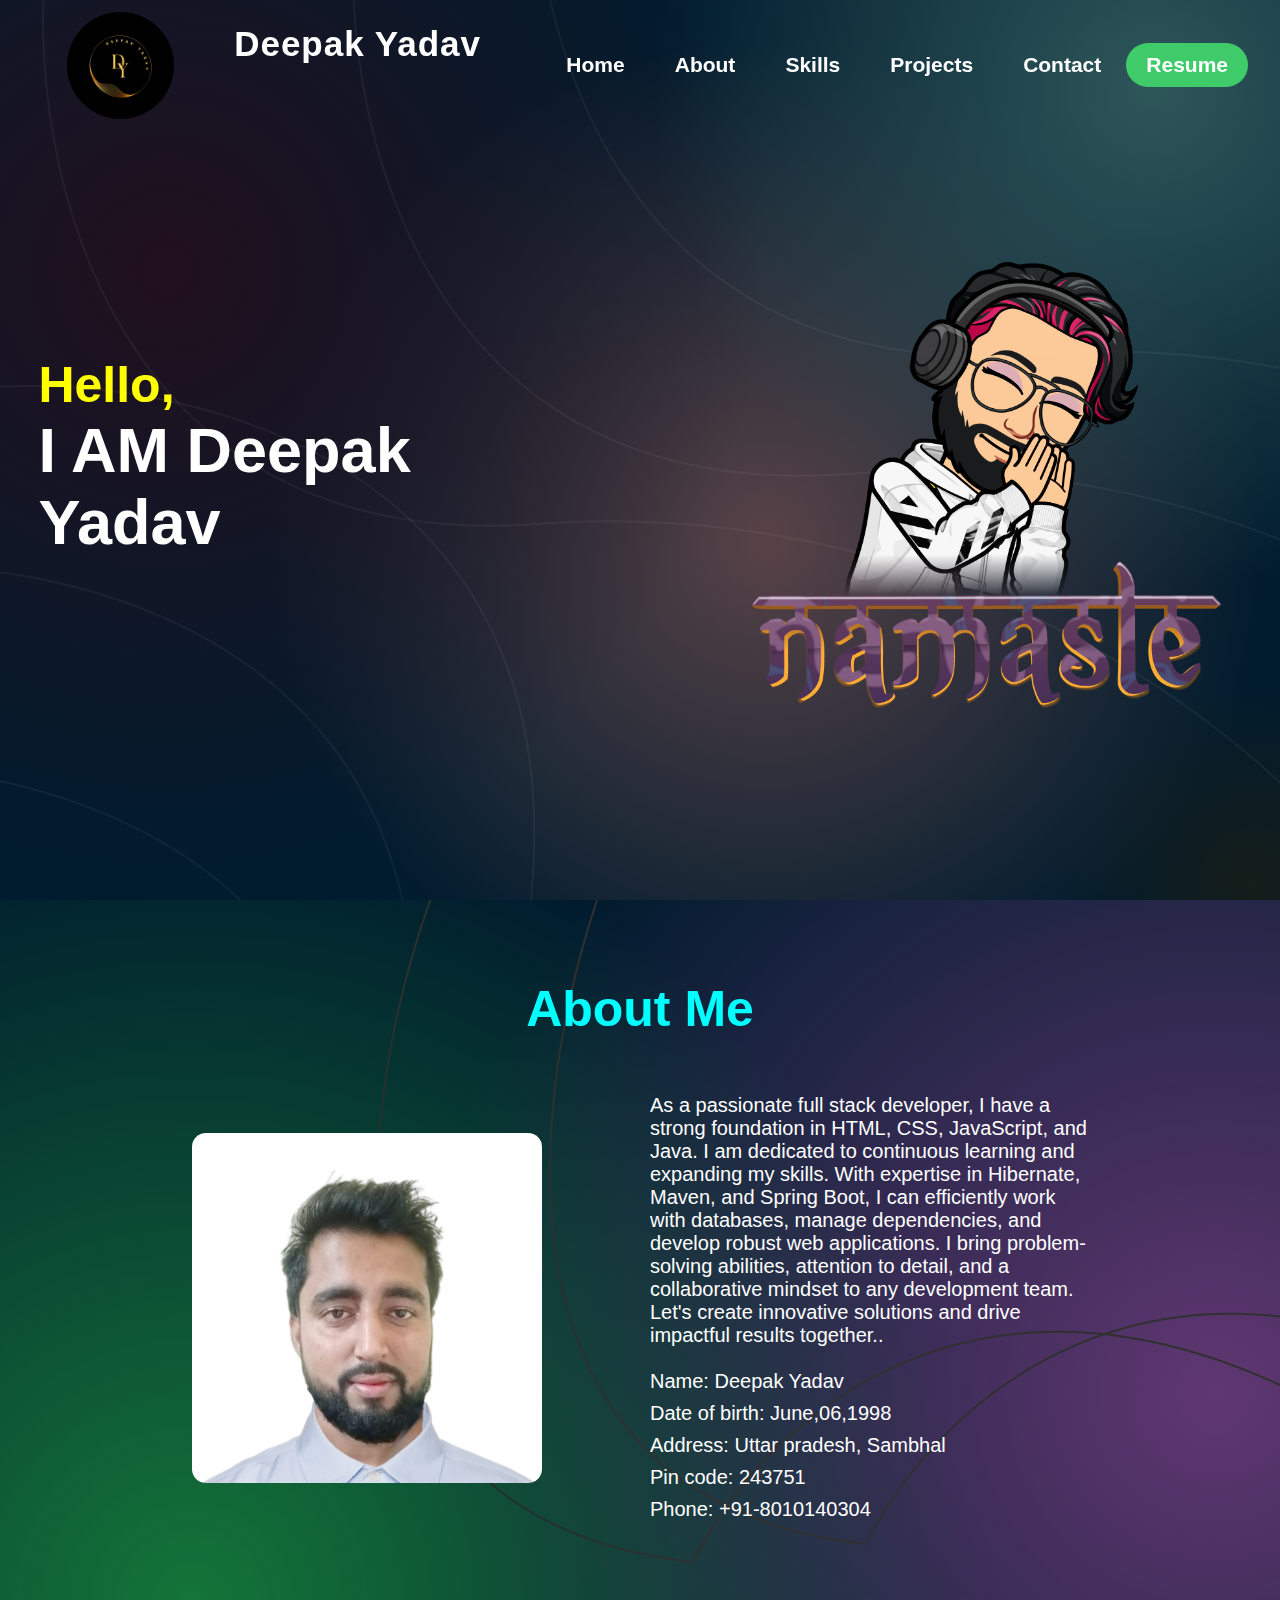
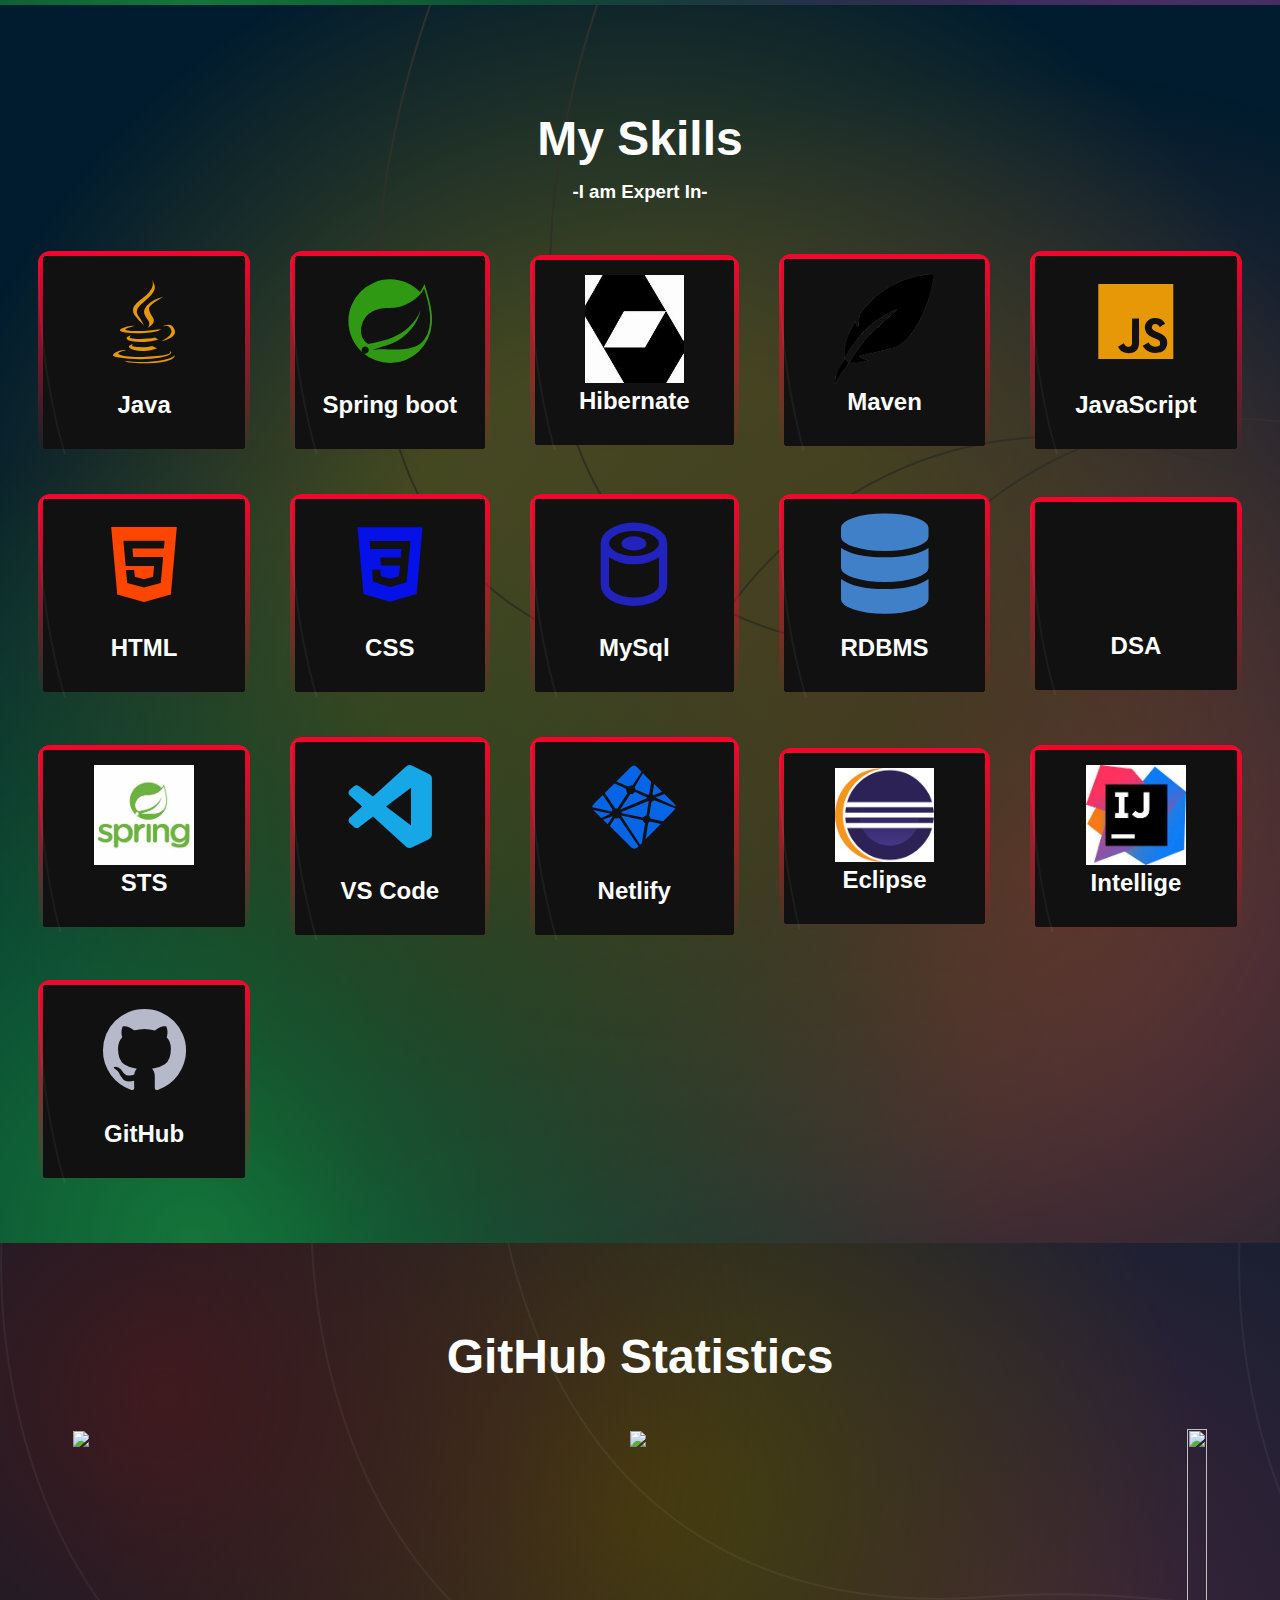
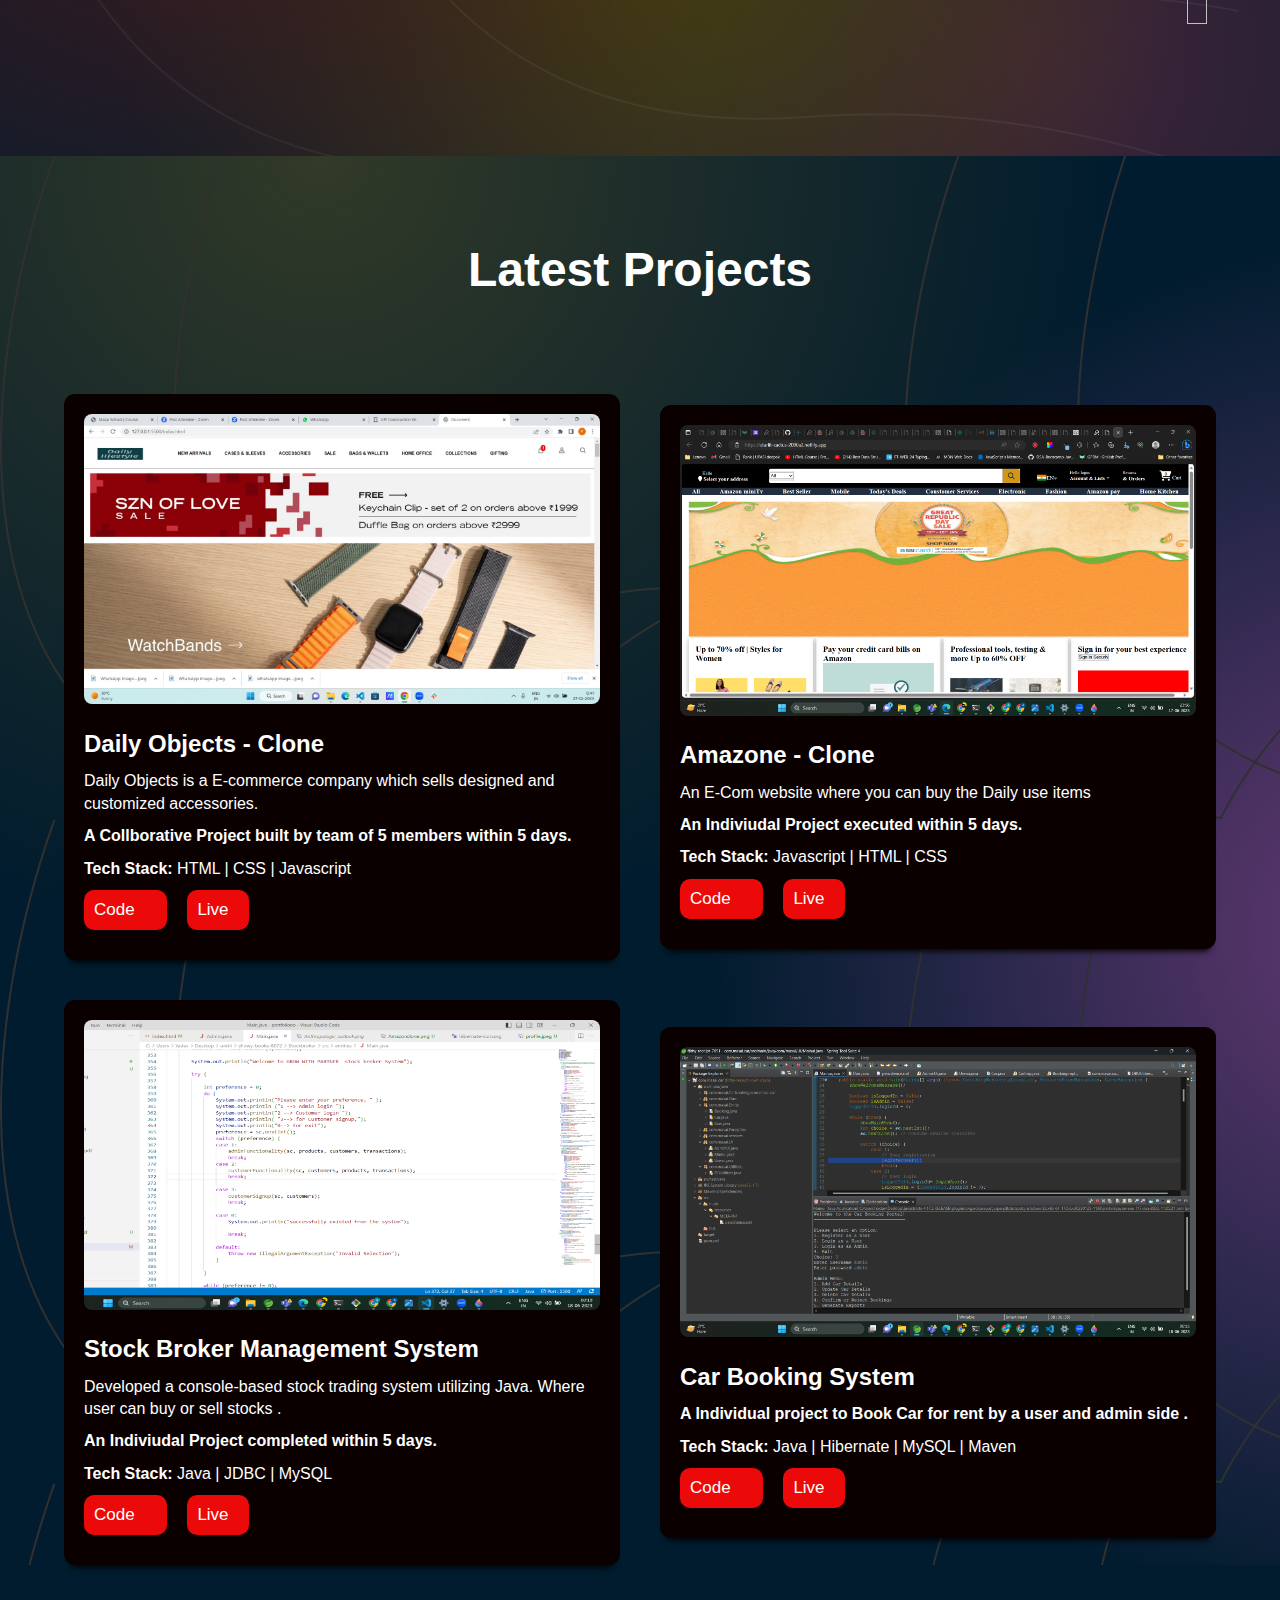
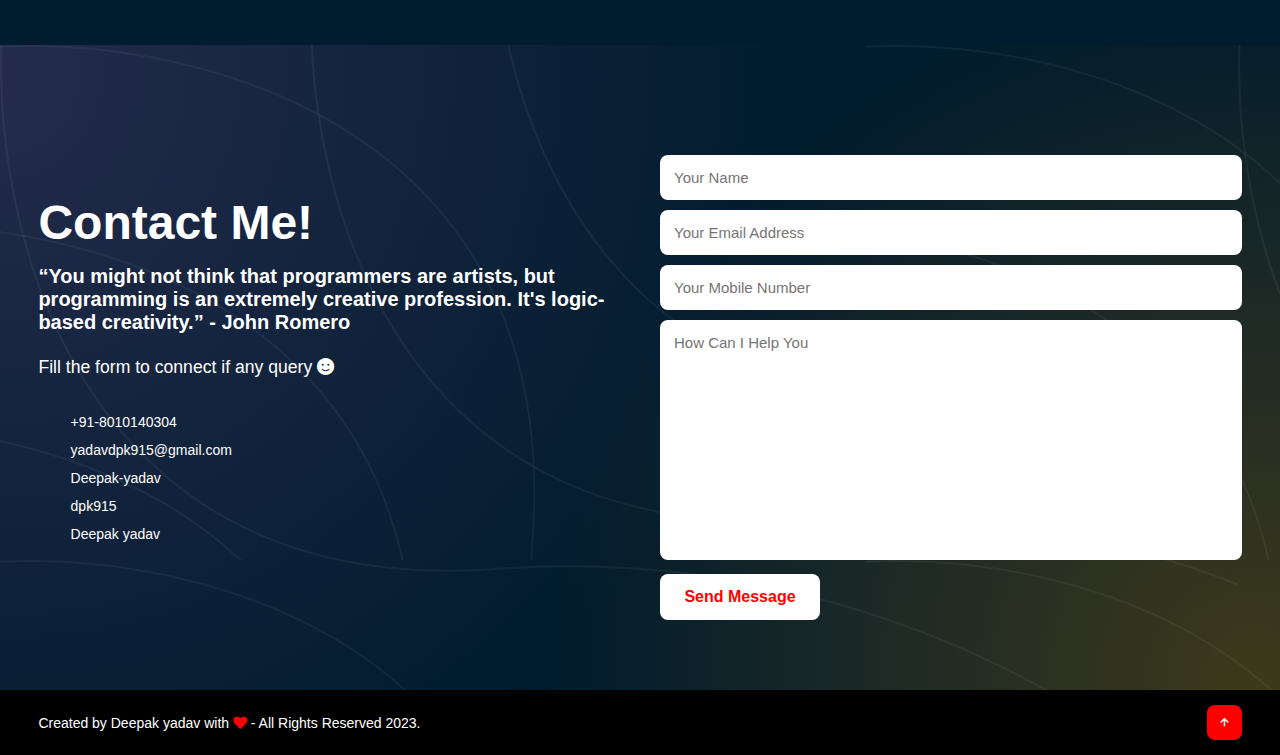
==== commit 9195d133: "indexupdated" ====
--- a/index.html
+++ b/index.html
@@ -1,543 +1,543 @@
-<!DOCTYPE html>
-<html lang="en">
-
-<head>
-    <meta charset="UTF-8">
-    <meta http-equiv="X-UA-Compatible" content="IE=edge">
-    <meta name="viewport" content="width=device-width, initial-scale=1.0">
-    <title>Portfolio Website</title>
-
-    <link rel="stylesheet" href="index.css">
-    <link rel="shortcut icon" href="./images/ar_logo_favicon.jpg" type="image/x-icon">
-    <link rel="stylesheet" href="https://unpkg.com/boxicons@latest/css/boxicons.min.css">
-
-    <link rel="preconnect" href="https://fonts.googleapis.com">
-    <link rel="preconnect" href="https://fonts.gstatic.com" crossorigin>
-    <link href="https://fonts.googleapis.com/css2?family=Poppins:wght@300;400;500;600;700;800;900&display=swap" rel="stylesheet">
-    <link rel="stylesheet" href="https://cdnjs.cloudflare.com/ajax/libs/font-awesome/5.15.3/css/all.min.css" />
-    <script src="https://code.jquery.com/jquery-3.5.1.min.js"></script>
-
-    <script src="https://cdnjs.cloudflare.com/ajax/libs/typed.js/2.0.11/typed.min.js"></script>
-    <!-- <script src="https://ajax.googleapis.com/ajax/libs/jquery/3.5.1/jquery.min.js"></script> -->
-    <link rel="stylesheet" href="https://cdnjs.cloudflare.com/ajax/libs/OwlCarousel2/2.3.4/assets/owl.carousel.min.css" />
-    <link rel="stylesheet" href="https://fonts.googleapis.com/css2?family=Material+Symbols+Outlined:opsz,wght,FILL,GRAD@48,400,0,0" />
-    <link rel="shortcut icon" type="image/png" href="images/c-alphabet-letter-logo-for-business-and-company-with-wings-and-black-and-white-grey-color-corporate-brading-and-lettering-icon-with-simple-design-vector.webp">
-    <script src="https://kit.fontawesome.com/6f3f4b23f1.js" crossorigin="anonymous"></script>
-    <script src="https://kit.fontawesome.com/a076d05399.js" crossorigin="anonymous"></script>
-</head>
-
-<body>
-
-
-
-    <!-- header design    Feh<span>mida </span> -->
-    <header id="nav-menu">
-        <div class="logo">
-            <img src="Gold Luxury Initial Circle Logo (1).png" alt="">
-            <p><a href="#">Deepak Yadav</a></p>
-        </div>
-
-        <ul class="navlist">
-            <li><a href="#home" class="active"> Home</a></li>
-            <li><a href="#about"> About</a></li>
-            <li><a href="#skills"> Skills</a></li>
-            <li><a href="#projects"> Projects</a></li>
-            <!-- <li><a href="#githubs" ></a> Statistics</a></li> -->
-            <li><a href="#contact"> Contact</a></li>
-
-            <li>
-                <!-- <button id="resume-button-1" class="nav-link resume"
-          onclick="window.open('https://drive.google.com/file/d/1iJMHdZ6QeGq9yw8pHQkvRwKlUmAss_no/view?usp=share_link')">
-          <a id="resume-link-1" href="/Abdul-Rashid-Resume-1.pdf" download>Resume</a>
-        </button> -->
-            </li>
-
-        </ul>
-
-        <div id="resume">
-            <button id="resume-button-1" class="nav-link resume" onclick="window.open('https://drive.google.com/file/d/1BJ7HaAbm61w6lYpXdaK2CrAacPlRZjGY/view?usp=sharing')">
-        <a id="resume-link-1" href="Deepak_Yadav_Resume0.pdf" download>Resume</a>
-      </button>
-        </div>
-
-        <div class="bx bx-menu" id="menu-icon">
-        </div>
-    </header>
-
-
-
-    <!-- home section design -->
-    <section id="home">
-        <!-- <div class="flex-home"> -->
-
-        <div id="nav-link-home" class="nav-link home">
-
-            <div class="text-1" style="font-size: 50px; font-weight: 700; color: yellow;">Hello,</div>
-            <div id="user-detail-name" style="font-size: 42px;">
-                <h2>I AM Deepak <br>Yadav</h2>
-            </div>
-            <div class="text-3" style="font-size: 40px; color: red;"><span class="typing" style="font-size: 40px; color: red;"></span></h2>
-            </div>
-            <br><br>
-            <div>
-                <!--   <button id="resume-button-2" class="nav-link resume" onclick="window.open('https://drive.google.com/file/d/12OuXx-vO7aqq1Bj1kuTGBOw5o7GJnNRB/view?usp=sharing')">
-          <a id="resume-link-2" href="Deepak_Yadav_Resume0.pdf" download>Resume</a>
-        </button>
-      -->
-            </div>
-        </div>
-
-        <div class="static-hero-right">
-            <div class="static-hero-img">
-                <div class="static-hero-img-inner"><img src="https://fahisayub.github.io/static/media/hi.595c27e01407f4e94ce4.png" alt="">
-                    <!-- <div class="icon-1 floating-item"><img src="image/icons8-java.svg" alt=""></div>
-              <div class="icon-2 floating-item"><img src="image/icons8-javascript.svg" alt=""></div>
-              <div class="icon-3 floating-item"><img src="image/icons8-css3.svg" alt=""> -->
-                </div>
-                <!-- <div class="project floating-item">
-                 <div class="icon"><i class="fa-regular fa-circle-check"></i></div>
-                 <div class="p-text">
-                    <h3><span data-count="1500">3</span>+</h3>
-                    <p>Complete Project</p>
-                 </div>
-              </div> -->
-            </div>
-        </div>
-        </div>
-
-        <!-- </div> -->
-
-    </section>
-
-
-
-    <!-- --------about section design  ------->
-    <section class="about section" id="about">
-
-        <h2 style="font-size: 50px;">About Me</h2>
-        <div class="about-me">
-
-            <div class="about-img">
-                <img class="home-img" src="./images/deepak915.png" alt="">
-            </div>
-
-            <div class="nav-link about">
-                <!-- <h2 style="font-size: 50px;">About <span>Me</span></h2> -->
-                <!-- <br> -->
-                <!-- <br> -->
-
-
-                <p id="user-detail-intro" style="font-size:20px ;">
-                    As a passionate full stack developer, I have a strong foundation in HTML, CSS, JavaScript, and Java. I am dedicated to continuous learning and expanding my skills. With expertise in Hibernate, Maven, and Spring Boot, I can efficiently work with databases,
-                    manage dependencies, and develop robust web applications. I bring problem-solving abilities, attention to detail, and a collaborative mindset to any development team. Let's create innovative solutions and drive impactful results together..</p>
-                <br>
-
-                <ul class="about-info mt-4 px-md-0 px-2">
-                    <li class="d-flex"><span>Name:</span> <span>Deepak Yadav</span></li>
-                    <li class="d-flex"><span>Date of birth:</span> <span>June,06,1998</span></li>
-                    <li class="d-flex"><span>Address:</span> <span>Uttar pradesh, Sambhal</span></li>
-                    <li class="d-flex"><span>Pin code:</span> <span>243751</span></li>
-
-                    <li class="d-flex"><span>Phone: </span> <span>+91-8010140304</span></li>
-                </ul>
-
-            </div>
-        </div>
-
-
-
-    </section>
-
-
-
-    <!-- --------Skills section design  -->
-    <section id="skills">
-        <div class="main-text">
-            <h2><span>My </span>Skills</h2>
-
-            <br>
-            <h3> -I am Expert In-</h3>
-        </div>
-        <div class="nav-link skills" id="skill-deco">
-            <div class="skills-card">
-                <div class="skills-card-img">
-                    <i style="color:rgb(231, 152, 6) ;font-size: 100px;" class='bx bxl-java'></i>
-                    <!-- <img src="./image/icons8-java.svg" alt=""> -->
-
-                </div>
-                <h3 class="skills-card-name">Java</h3>
-
-            </div>
-            <div class="skills-card">
-                <div class="skills-card-img">
-                    <i style="color:rgb(48, 153, 19) ;font-size: 100px;" class='bx bxl-spring-boot'></i>
-                    <!-- <img src="./image/springboot-white.svg" alt=""> -->
-                </div>
-                <h3 class="skills-card-name">Spring boot</h3>
-
-            </div>
-            <div class="skills-card">
-                <div class="skills-card-img">
-
-
-                    <img style="width: 55%;" src="OIP.jpeg" alt="">
-                </div>
-                <h3 class="skills-card-name">Hibernate</h3>
-            </div>
-            <div class="skills-card">
-                <div class="skills-card-img">
-
-                    <img style="width: 55%;" src="images/img_161017.png" alt="">
-                </div>
-                <h3 class="skills-card-name">Maven</h3>
-            </div>
-
-
-
-
-
-
-            <div class="skills-card">
-                <div class="skills-card-img">
-                    <i style="color:rgb(231, 152, 6) ;font-size: 100px;" class='bx bxl-javascript'></i>
-                </div>
-                <h3 class="skills-card-name">JavaScript</h3>
-
-            </div>
-            <div class="skills-card">
-                <div class="skills-card-img">
-                    <i style="color:orangered ;font-size: 100px;" class='bx bxl-html5'></i>
-                </div>
-                <h3 class="skills-card-name">HTML</h3>
-
-            </div>
-            <div class="skills-card">
-                <div class="skills-card-img">
-                    <i style="color:rgb(6, 17, 231) ;font-size: 100px;" class='bx bxl-css3'></i>
-                </div>
-                <h3 class="skills-card-name">CSS</h3>
-
-            </div>
-            <div class="skills-card">
-                <div class="skills-card-img">
-                    <i style="color:rgb(34, 34, 188) ;font-size: 100px;" class='bx bx-sushi'></i>
-                </div>
-                <h3 class="skills-card-name">MySql</h3>
-
-            </div>
-
-            <div class="skills-card">
-                <div class="skills-card-img">
-                    <i style="color:rgb(64, 128, 200) ;font-size: 100px;" class="fas fa-database"></i>
-                </div>
-                <h3 class="skills-card-name">RDBMS</h3>
-
-            </div>
-
-            <div class="skills-card">
-                <div class="skills-card-img">
-                    <i style="color:rgb(231, 6, 6) ;font-size: 100px;" class="fa-solid fa-cubes"></i>
-                </div>
-                <h3 class="skills-card-name">DSA</h3>
-            </div>
-
-
-
-
-            <div class="skills-card">
-                <div class="skills-card-img">
-                    <img style="width: 55%;" src="OIP (1).jpeg" alt="">
-
-                </div>
-                <h3 class="skills-card-name">STS</h3>
-            </div>
-            <div class="skills-card">
-                <div class="skills-card-img">
-
-                    <i style="color:rgb(21, 167, 230) ;font-size: 100px;" class="bx bxl-visual-studio"></i>
-                </div>
-                <h3 class="skills-card-name">VS Code</h3>
-            </div>
-            <div class="skills-card">
-                <div class="skills-card-img">
-
-                    <i style="color:rgb(6, 100, 231) ;font-size: 100px;" class="bx bxl-netlify"></i>
-                </div>
-                <h3 class="skills-card-name">Netlify</h3>
-            </div>
-            <div class="skills-card">
-                <div class="skills-card-img">
-                    <img style="width: 55%;" src="eclipsepng.png" alt="">
-
-                </div>
-                <h3 class="skills-card-name">Eclipse</h3>
-            </div>
-            <div class="skills-card">
-                <div class="skills-card-img">
-                    <img style="width: 55%;" src="intellige.jpg" alt="">
-
-                </div>
-                <h3 class="skills-card-name">Intellige</h3>
-            </div>
-
-            <div class="skills-card">
-                <div class="skills-card-img">
-                    <i style="color:rgb(181, 185, 202) ;font-size: 100px;" class='bx bxl-github'></i>
-
-                </div>
-                <h3 class="skills-card-name">GitHub</h3>
-            </div>
-
-
-
-
-        </div>
-
-    </section>
-
-
-
-
-
-
-    <section id="gitStats">
-        <!-- <----------STATS------->
-        <div class="max-width" id="githubs">
-            <div class="main-text">
-
-                <h2><span>GitHub </span>Statistics</h2>
-
-            </div>
-            <div id="stat">
-                <div>
-                    <img class="ht1" id="github-stats-card" src='https://github-readme-stats.vercel.app/api?username=dpk915&count_private=true&show_icons=true&theme=dark'>
-                </div>
-                <div>
-                    <img class="ht1" id="github-streak-stats" src='https://github-readme-streak-stats.herokuapp.com/?user=dpk915&theme=dark'>
-                </div>
-                <div>
-                    <img class="ht1" id="github-top-langs" src='https://github-readme-stats.vercel.app/api/top-langs/?username=dpk915&layout=compact&theme=dark'>
-                </div>
-            </div>
-
-
-            <div class="react-activity-calendar">
-                <script src="https://unpkg.com/github-calendar@latest/dist/github-calendar.min.js"></script>
-                <link rel="stylesheet" href="https://unpkg.com/github-calendar@latest/dist/github-calendar-responsive.css" />
-
-                <div class="calendar container github mt-4">
-
-                </div>
-
-                <script>
-                    GitHubCalendar(".calendar", "dpk915");
-                    // or enable responsive functionality
-                    GitHubCalendar(".calendar", "dpk915", {
-                        responsive: true
-                    });
-                </script>
-            </div>
-
-
-
-
-        </div>
-    </section>
-    <!-- All project cards have an image, title, deployed link, repository link - 4 marks -->
-
-    <!-- Project section design  -->
-    <div id="projects">
-        <div class="container">
-
-            <br><br><br><br><br>
-            <div class="main-text">
-
-                <h2><span>Latest </span>Projects</h2>
-
-            </div>
-            <br><br>
-
-            <!-- <h2><span>Latest </span>Projects</h2> -->
-            <div class="nav-link projects" id="nav-link-projects">
-
-                <div class="project-card">
-                    <img src="./images/daily_objects_outlook.jpeg" alt="" />
-                    <br>
-                    <h2 class="project-title">Daily Objects - Clone</h2>
-                    <p class="project-description">
-                        Daily Objects is a E-commerce company which sells designed and customized accessories.
-                    </p>
-                    <h4>A Collborative Project built by team of 5 members within 5 days.</h4>
-                    <p class="project-tech-stack">
-                        <b>Tech Stack: </b> HTML | CSS | Javascript
-                    </p>
-                    <div class="buttons">
-                        <button>
-              <a class="project-github-link" target="_blank"
-                href="">Code</a><i class="fa-brands fa-github"></i>
-            </button>
-                        <button>
-              <a class="project-deployed-link" target="_blank" href="https://gorgeous-bunny-1780ec.netlify.app/index.html">Live</a><i
-                class="fa-solid fa-arrow-up-right-from-square"></i>
-            </button>
-                    </div>
-                </div>
-
-
-                <div class="project-card">
-                    <img src="images\Amazonclone.png" alt="" />
-                    <br>
-                    <h2 class="project-title">Amazone - Clone</h2>
-                    <p class="project-description">
-                        An E-Com website where you can buy the Daily use items </p>
-                    <h4>An Indiviudal Project executed within 5 days.</h4>
-                    <p class="project-tech-stack">
-                        <b>Tech Stack: </b> Javascript | HTML | CSS
-                    </p>
-                    <div class="buttons">
-                        <button>
-              <a class="project-github-link" target="_blank"
-                href="https://github.com/dpk915/polite-pail-8111">Code</a><i class="fa-brands fa-github"></i>
-            </button>
-                        <button>
-              <a class="project-deployed-link" target="_blank" href="https://starlit-cactus-2090a2.netlify.app/">Live</a><i
-                class="fa-solid fa-arrow-up-right-from-square"></i>
-            </button>
-                    </div>
-                </div>
-
-
-                <div class="project-card">
-                    <img src="./images/stockbroker.png" alt="" />
-                    <br>
-                    <h2 class="project-title">Stock Broker Management System</h2>
-                    <p class="project-description">
-                        Developed a console-based stock trading system utilizing Java. Where user can buy or sell stocks .
-                        <!-- <ul>
-            <li>Features<ul>
-                <li>Register a crime</li>
-                <li>Add new Police Station</li>
-                <li>Get all past crime history</li>
-              </ul>
-            </li>
-          </ul> -->
-                    </p>
-                    <h4>An Indiviudal Project completed within 5 days.</h4>
-                    <p class="project-tech-stack">
-                        <b>Tech Stack: </b> Java | JDBC | MySQL
-                    </p>
-                    <div class="buttons">
-                        <button>
-              <a class="project-github-link" target="_blank"
-                href="https://github.com/dpk915/showy-books-8072/tree/main/Stockbroker">Code</a><i class="fa-brands fa-github"></i>
-            </button>
-                        <button>
-              <a class="project-deployed-link" target="_blank"
-                href="https://github.com/dpk915/showy-books-8072/tree/main/Stockbroker">Live</a><i
-                class="fa-solid fa-arrow-up-right-from-square"></i>
-            </button>
-                    </div>
-                </div>
-
-
-                <div class="project-card">
-                    <img src="./images/Carbooking.png" alt="" />
-                    <br>
-                    <h2 class="project-title">Car Booking System</h2>
-                    <p class="project-description">
-
-
-                    </p>
-                    <h4>A Individual project to Book Car for rent by a user and admin side .</h4>
-                    <p class="project-tech-stack">
-                        <b>Tech Stack: </b> Java | Hibernate | MySQL | Maven
-
-                    </p>
-                    <div class="buttons">
-                        <button>
-              <a class="project-github-link" target="_blank"
-                href="https://github.com/dpk915/filthy-receipt-7691">Code</a><i class="fa-brands fa-github"></i>
-            </button>
-                        <button>
-              <a class="project-deployed-link" target="_blank"
-                href="https://github.com/dpk915/filthy-receipt-7691">Live</a><i
-                class="fa-solid fa-arrow-up-right-from-square"></i>
-            </button>
-                    </div>
-                </div>
-
-
-
-
-
-            </div>
-        </div>
-    </div>
-
-
-
-
-
-    <!-- ---------contact section design--------- -->
-    <section class="nav-link contact" id="contact">
-        <div class="nav-link-contact">
-            <h2>Contact <span>Me!</span></h2>
-            <h4>“You might not think that programmers are artists, but programming is an extremely creative profession. It's logic-based creativity.” - John Romero </h4>
-            <p>Fill the form to connect if any query <i class="fas fa-smile"></i>
-            </p>
-            <div class="list">
-                <li><a href="tel:+918010140304" id="contact-phone"><i class="fa-solid fa-phone"></i> &nbsp; +91-8010140304</a></li>
-                <li><a href="mailto:yadavdpk915@gmail.com" id="contact-email"><i class="fa-solid fa-envelope"></i> &nbsp; yadavdpk915@gmail.com </a></li>
-                <li><a href="https://www.linkedin.com/in/deepak-yadav-b04998157/" id="contact-linkedin"><i class="fa-brands fa-linkedin-in"></i> &nbsp; Deepak-yadav</a></li>
-                <li><a href="https://github.com/dpk915" id="contact-github"><i class="fa-brands fa-github"></i> &nbsp; dpk915</a></li>
-                <li><a href="https://www.linkedin.com/in/deepak-yadav-b04998157/" id="contact-linkedin"><i class="fa-brands fa-instagram"></i> &nbsp; Deepak yadav</a></li>
-                <!-- <li><a href="#">linkedin</a></li> -->
-            </div>
-            <!-- <div class="contact-icons">
-        <a href="https://www.linkedin.com/in/abdul-rashid-8184901aa/" target="_blank" id="contact-linkedin"><i
-            class='bx bxl-linkedin'></i></a>
-        <a href="https://www.youtube.com/channel/UCigoLzQqrPGcDH0eOQET9QA" target="_blank"><i
-            class='bx bxl-youtube'></i></a>
-        <a id="contact-github" href="https://github.com/abdulrashid06" target="_blank"><i class='bx bxl-github'></i></a>
-        <a href="#"><i class='bx bxl-e'></i></a>
-
-      </div> -->
-
-        </div>
-        <div class="contact-form">
-            <form action="">
-                <input type="name" placeholder="Your Name" required>
-                <input type="email" placeholder="Your Email Address" required>
-                <input type="" placeholder="Your Mobile Number" required>
-                <textarea name="" id="" cols="35" rows="10" placeholder="How Can I Help You" required></textarea>
-                <input type="submit" value="Send Message" class="submit" required>
-            </form>
-        </div>
-
-    </section>
-
-    <!-- end section design-------->
-    <section class="end">
-        <div class="last-text">
-            <p> Created by Deepak yadav with <i style="color: red;" class="fas fa-heart"></i> - All Rights Reserved 2023.
-            </p>
-        </div>
-        <div class="top">
-            <a href="#home"><i class='bx bx-up-arrow-alt'></i></a>
-        </div>
-
-
-    </section>
-
-
-
-
-
-
-    <!-- custom js link -->
-    <script type="text/javascript" src="js/script.js"></script>
-</body>
-
-</html>
-<script src="./index.js"></script>
+<!DOCTYPE html>
+<html lang="en">
+
+<head>
+    <meta charset="UTF-8">
+    <meta http-equiv="X-UA-Compatible" content="IE=edge">
+    <meta name="viewport" content="width=device-width, initial-scale=1.0">
+    <title>Portfolio Website</title>
+
+    <link rel="stylesheet" href="index.css">
+    <link rel="shortcut icon" href="./images/ar_logo_favicon.jpg" type="image/x-icon">
+    <link rel="stylesheet" href="https://unpkg.com/boxicons@latest/css/boxicons.min.css">
+
+    <link rel="preconnect" href="https://fonts.googleapis.com">
+    <link rel="preconnect" href="https://fonts.gstatic.com" crossorigin>
+    <link href="https://fonts.googleapis.com/css2?family=Poppins:wght@300;400;500;600;700;800;900&display=swap" rel="stylesheet">
+    <link rel="stylesheet" href="https://cdnjs.cloudflare.com/ajax/libs/font-awesome/5.15.3/css/all.min.css" />
+    <script src="https://code.jquery.com/jquery-3.5.1.min.js"></script>
+
+    <script src="https://cdnjs.cloudflare.com/ajax/libs/typed.js/2.0.11/typed.min.js"></script>
+    <!-- <script src="https://ajax.googleapis.com/ajax/libs/jquery/3.5.1/jquery.min.js"></script> -->
+    <link rel="stylesheet" href="https://cdnjs.cloudflare.com/ajax/libs/OwlCarousel2/2.3.4/assets/owl.carousel.min.css" />
+    <link rel="stylesheet" href="https://fonts.googleapis.com/css2?family=Material+Symbols+Outlined:opsz,wght,FILL,GRAD@48,400,0,0" />
+    <link rel="shortcut icon" type="image/png" href="images/c-alphabet-letter-logo-for-business-and-company-with-wings-and-black-and-white-grey-color-corporate-brading-and-lettering-icon-with-simple-design-vector.webp">
+    <script src="https://kit.fontawesome.com/6f3f4b23f1.js" crossorigin="anonymous"></script>
+    <script src="https://kit.fontawesome.com/a076d05399.js" crossorigin="anonymous"></script>
+</head>
+
+<body>
+
+
+
+    <!-- header design    Feh<span>mida </span> -->
+    <header id="nav-menu">
+        <div class="logo">
+            <img src="Gold Luxury Initial Circle Logo (1).png" alt="">
+            <p><a href="#">Deepak Yadav</a></p>
+        </div>
+
+        <ul class="navlist">
+            <li><a href="#home" class="active"> Home</a></li>
+            <li><a href="#about"> About</a></li>
+            <li><a href="#skills"> Skills</a></li>
+            <li><a href="#projects"> Projects</a></li>
+            <!-- <li><a href="#githubs" ></a> Statistics</a></li> -->
+            <li><a href="#contact"> Contact</a></li>
+
+            <li>
+                <!-- <button id="resume-button-1" class="nav-link resume"
+          onclick="window.open('https://drive.google.com/file/d/1iJMHdZ6QeGq9yw8pHQkvRwKlUmAss_no/view?usp=share_link')">
+          <a id="resume-link-1" href="/Abdul-Rashid-Resume-1.pdf" download>Resume</a>
+        </button> -->
+            </li>
+
+        </ul>
+
+        <div id="resume">
+            <button id="resume-button-1" class="nav-link resume" onclick="window.open('https://drive.google.com/file/d/1BJ7HaAbm61w6lYpXdaK2CrAacPlRZjGY/view?usp=sharing')">
+        <a id="resume-link-1" href="Deepak_Yadav_Resume0.pdf" download>Resume</a>
+      </button>
+        </div>
+
+        <div class="bx bx-menu" id="menu-icon">
+        </div>
+    </header>
+
+
+
+    <!-- home section design -->
+    <section id="home">
+        <!-- <div class="flex-home"> -->
+
+        <div id="nav-link-home" class="nav-link home">
+
+            <div class="text-1" style="font-size: 50px; font-weight: 700; color: yellow;">Hello,</div>
+            <div id="user-detail-name" style="font-size: 42px;">
+                <h2>I AM Deepak <br>Yadav</h2>
+            </div>
+            <div class="text-3" style="font-size: 40px; color: red;"><span class="typing" style="font-size: 40px; color: red;"></span></h2>
+            </div>
+            <br><br>
+            <div>
+                <!--   <button id="resume-button-2" class="nav-link resume" onclick="window.open('https://drive.google.com/file/d/12OuXx-vO7aqq1Bj1kuTGBOw5o7GJnNRB/view?usp=sharing')">
+          <a id="resume-link-2" href="Deepak_Yadav_Resume0.pdf" download>Resume</a>
+        </button>
+      -->
+            </div>
+        </div>
+
+        <div class="static-hero-right">
+            <div class="static-hero-img">
+                <div class="static-hero-img-inner"><img src="namaste.png" alt="">
+                    <!-- <div class="icon-1 floating-item"><img src="image/icons8-java.svg" alt=""></div>
+              <div class="icon-2 floating-item"><img src="image/icons8-javascript.svg" alt=""></div>
+              <div class="icon-3 floating-item"><img src="image/icons8-css3.svg" alt=""> -->
+                </div>
+                <!-- <div class="project floating-item">
+                 <div class="icon"><i class="fa-regular fa-circle-check"></i></div>
+                 <div class="p-text">
+                    <h3><span data-count="1500">3</span>+</h3>
+                    <p>Complete Project</p>
+                 </div>
+              </div> -->
+            </div>
+        </div>
+        </div>
+
+        <!-- </div> -->
+
+    </section>
+
+
+
+    <!-- --------about section design  ------->
+    <section class="about section" id="about">
+
+        <h2 style="font-size: 50px;">About Me</h2>
+        <div class="about-me">
+
+            <div class="about-img">
+                <img class="home-img" src="deepak915.png" alt="">
+            </div>
+
+            <div class="nav-link about">
+                <!-- <h2 style="font-size: 50px;">About <span>Me</span></h2> -->
+                <!-- <br> -->
+                <!-- <br> -->
+
+
+                <p id="user-detail-intro" style="font-size:20px ;">
+                    As a passionate full stack developer, I have a strong foundation in HTML, CSS, JavaScript, and Java. I am dedicated to continuous learning and expanding my skills. With expertise in Hibernate, Maven, and Spring Boot, I can efficiently work with databases,
+                    manage dependencies, and develop robust web applications. I bring problem-solving abilities, attention to detail, and a collaborative mindset to any development team. Let's create innovative solutions and drive impactful results together..</p>
+                <br>
+
+                <ul class="about-info mt-4 px-md-0 px-2">
+                    <li class="d-flex"><span>Name:</span> <span>Deepak Yadav</span></li>
+                    <li class="d-flex"><span>Date of birth:</span> <span>June,06,1998</span></li>
+                    <li class="d-flex"><span>Address:</span> <span>Uttar pradesh, Sambhal</span></li>
+                    <li class="d-flex"><span>Pin code:</span> <span>243751</span></li>
+
+                    <li class="d-flex"><span>Phone: </span> <span>+91-8010140304</span></li>
+                </ul>
+
+            </div>
+        </div>
+
+
+
+    </section>
+
+
+
+    <!-- --------Skills section design  -->
+    <section id="skills">
+        <div class="main-text">
+            <h2><span>My </span>Skills</h2>
+
+            <br>
+            <h3> -I am Expert In-</h3>
+        </div>
+        <div class="nav-link skills" id="skill-deco">
+            <div class="skills-card">
+                <div class="skills-card-img">
+                    <i style="color:rgb(231, 152, 6) ;font-size: 100px;" class='bx bxl-java'></i>
+                    <!-- <img src="./image/icons8-java.svg" alt=""> -->
+
+                </div>
+                <h3 class="skills-card-name">Java</h3>
+
+            </div>
+            <div class="skills-card">
+                <div class="skills-card-img">
+                    <i style="color:rgb(48, 153, 19) ;font-size: 100px;" class='bx bxl-spring-boot'></i>
+                    <!-- <img src="./image/springboot-white.svg" alt=""> -->
+                </div>
+                <h3 class="skills-card-name">Spring boot</h3>
+
+            </div>
+            <div class="skills-card">
+                <div class="skills-card-img">
+
+
+                    <img style="width: 55%;" src="OIP.jpeg" alt="">
+                </div>
+                <h3 class="skills-card-name">Hibernate</h3>
+            </div>
+            <div class="skills-card">
+                <div class="skills-card-img">
+
+                    <img style="width: 55%;" src="images/img_161017.png" alt="">
+                </div>
+                <h3 class="skills-card-name">Maven</h3>
+            </div>
+
+
+
+
+
+
+            <div class="skills-card">
+                <div class="skills-card-img">
+                    <i style="color:rgb(231, 152, 6) ;font-size: 100px;" class='bx bxl-javascript'></i>
+                </div>
+                <h3 class="skills-card-name">JavaScript</h3>
+
+            </div>
+            <div class="skills-card">
+                <div class="skills-card-img">
+                    <i style="color:orangered ;font-size: 100px;" class='bx bxl-html5'></i>
+                </div>
+                <h3 class="skills-card-name">HTML</h3>
+
+            </div>
+            <div class="skills-card">
+                <div class="skills-card-img">
+                    <i style="color:rgb(6, 17, 231) ;font-size: 100px;" class='bx bxl-css3'></i>
+                </div>
+                <h3 class="skills-card-name">CSS</h3>
+
+            </div>
+            <div class="skills-card">
+                <div class="skills-card-img">
+                    <i style="color:rgb(34, 34, 188) ;font-size: 100px;" class='bx bx-sushi'></i>
+                </div>
+                <h3 class="skills-card-name">MySql</h3>
+
+            </div>
+
+            <div class="skills-card">
+                <div class="skills-card-img">
+                    <i style="color:rgb(64, 128, 200) ;font-size: 100px;" class="fas fa-database"></i>
+                </div>
+                <h3 class="skills-card-name">RDBMS</h3>
+
+            </div>
+
+            <div class="skills-card">
+                <div class="skills-card-img">
+                    <i style="color:rgb(231, 6, 6) ;font-size: 100px;" class="fa-solid fa-cubes"></i>
+                </div>
+                <h3 class="skills-card-name">DSA</h3>
+            </div>
+
+
+
+
+            <div class="skills-card">
+                <div class="skills-card-img">
+                    <img style="width: 55%;" src="OIP (1).jpeg" alt="">
+
+                </div>
+                <h3 class="skills-card-name">STS</h3>
+            </div>
+            <div class="skills-card">
+                <div class="skills-card-img">
+
+                    <i style="color:rgb(21, 167, 230) ;font-size: 100px;" class="bx bxl-visual-studio"></i>
+                </div>
+                <h3 class="skills-card-name">VS Code</h3>
+            </div>
+            <div class="skills-card">
+                <div class="skills-card-img">
+
+                    <i style="color:rgb(6, 100, 231) ;font-size: 100px;" class="bx bxl-netlify"></i>
+                </div>
+                <h3 class="skills-card-name">Netlify</h3>
+            </div>
+            <div class="skills-card">
+                <div class="skills-card-img">
+                    <img style="width: 55%;" src="eclipsepng.png" alt="">
+
+                </div>
+                <h3 class="skills-card-name">Eclipse</h3>
+            </div>
+            <div class="skills-card">
+                <div class="skills-card-img">
+                    <img style="width: 55%;" src="intellige.jpg" alt="">
+
+                </div>
+                <h3 class="skills-card-name">Intellige</h3>
+            </div>
+
+            <div class="skills-card">
+                <div class="skills-card-img">
+                    <i style="color:rgb(181, 185, 202) ;font-size: 100px;" class='bx bxl-github'></i>
+
+                </div>
+                <h3 class="skills-card-name">GitHub</h3>
+            </div>
+
+
+
+
+        </div>
+
+    </section>
+
+
+
+
+
+
+    <section id="gitStats">
+        <!-- <----------STATS------->
+        <div class="max-width" id="githubs">
+            <div class="main-text">
+
+                <h2><span>GitHub </span>Statistics</h2>
+
+            </div>
+            <div id="stat">
+                <div>
+                    <img class="ht1" id="github-stats-card" src='https://github-readme-stats.vercel.app/api?username=dpk915&count_private=true&show_icons=true&theme=dark'>
+                </div>
+                <div>
+                    <img class="ht1" id="github-streak-stats" src='https://github-readme-streak-stats.herokuapp.com/?user=dpk915&theme=dark'>
+                </div>
+                <div>
+                    <img class="ht1" id="github-top-langs" src='https://github-readme-stats.vercel.app/api/top-langs/?username=dpk915&layout=compact&theme=dark'>
+                </div>
+            </div>
+
+
+            <div class="react-activity-calendar">
+                <script src="https://unpkg.com/github-calendar@latest/dist/github-calendar.min.js"></script>
+                <link rel="stylesheet" href="https://unpkg.com/github-calendar@latest/dist/github-calendar-responsive.css" />
+
+                <div class="calendar container github mt-4">
+
+                </div>
+
+                <script>
+                    GitHubCalendar(".calendar", "dpk915");
+                    // or enable responsive functionality
+                    GitHubCalendar(".calendar", "dpk915", {
+                        responsive: true
+                    });
+                </script>
+            </div>
+
+
+
+
+        </div>
+    </section>
+    <!-- All project cards have an image, title, deployed link, repository link - 4 marks -->
+
+    <!-- Project section design  -->
+    <div id="projects">
+        <div class="container">
+
+            <br><br><br><br><br>
+            <div class="main-text">
+
+                <h2><span>Latest </span>Projects</h2>
+
+            </div>
+            <br><br>
+
+            <!-- <h2><span>Latest </span>Projects</h2> -->
+            <div class="nav-link projects" id="nav-link-projects">
+
+                <div class="project-card">
+                    <img src="./images/daily_objects_outlook.jpeg" alt="" />
+                    <br>
+                    <h2 class="project-title">Daily Objects - Clone</h2>
+                    <p class="project-description">
+                        Daily Objects is a E-commerce company which sells designed and customized accessories.
+                    </p>
+                    <h4>A Collborative Project built by team of 5 members within 5 days.</h4>
+                    <p class="project-tech-stack">
+                        <b>Tech Stack: </b> HTML | CSS | Javascript
+                    </p>
+                    <div class="buttons">
+                        <button>
+              <a class="project-github-link" target="_blank"
+                href="">Code</a><i class="fa-brands fa-github"></i>
+            </button>
+                        <button>
+              <a class="project-deployed-link" target="_blank" href="https://gorgeous-bunny-1780ec.netlify.app/index.html">Live</a><i
+                class="fa-solid fa-arrow-up-right-from-square"></i>
+            </button>
+                    </div>
+                </div>
+
+
+                <div class="project-card">
+                    <img src="images\Amazonclone.png" alt="" />
+                    <br>
+                    <h2 class="project-title">Amazone - Clone</h2>
+                    <p class="project-description">
+                        An E-Com website where you can buy the Daily use items </p>
+                    <h4>An Indiviudal Project executed within 5 days.</h4>
+                    <p class="project-tech-stack">
+                        <b>Tech Stack: </b> Javascript | HTML | CSS
+                    </p>
+                    <div class="buttons">
+                        <button>
+              <a class="project-github-link" target="_blank"
+                href="https://github.com/dpk915/polite-pail-8111">Code</a><i class="fa-brands fa-github"></i>
+            </button>
+                        <button>
+              <a class="project-deployed-link" target="_blank" href="https://starlit-cactus-2090a2.netlify.app/">Live</a><i
+                class="fa-solid fa-arrow-up-right-from-square"></i>
+            </button>
+                    </div>
+                </div>
+
+
+                <div class="project-card">
+                    <img src="./images/stockbroker.png" alt="" />
+                    <br>
+                    <h2 class="project-title">Stock Broker Management System</h2>
+                    <p class="project-description">
+                        Developed a console-based stock trading system utilizing Java. Where user can buy or sell stocks .
+                        <!-- <ul>
+            <li>Features<ul>
+                <li>Register a crime</li>
+                <li>Add new Police Station</li>
+                <li>Get all past crime history</li>
+              </ul>
+            </li>
+          </ul> -->
+                    </p>
+                    <h4>An Indiviudal Project completed within 5 days.</h4>
+                    <p class="project-tech-stack">
+                        <b>Tech Stack: </b> Java | JDBC | MySQL
+                    </p>
+                    <div class="buttons">
+                        <button>
+              <a class="project-github-link" target="_blank"
+                href="https://github.com/dpk915/showy-books-8072/tree/main/Stockbroker">Code</a><i class="fa-brands fa-github"></i>
+            </button>
+                        <button>
+              <a class="project-deployed-link" target="_blank"
+                href="https://github.com/dpk915/showy-books-8072/tree/main/Stockbroker">Live</a><i
+                class="fa-solid fa-arrow-up-right-from-square"></i>
+            </button>
+                    </div>
+                </div>
+
+
+                <div class="project-card">
+                    <img src="./images/Carbooking.png" alt="" />
+                    <br>
+                    <h2 class="project-title">Car Booking System</h2>
+                    <p class="project-description">
+
+
+                    </p>
+                    <h4>A Individual project to Book Car for rent by a user and admin side .</h4>
+                    <p class="project-tech-stack">
+                        <b>Tech Stack: </b> Java | Hibernate | MySQL | Maven
+
+                    </p>
+                    <div class="buttons">
+                        <button>
+              <a class="project-github-link" target="_blank"
+                href="https://github.com/dpk915/filthy-receipt-7691">Code</a><i class="fa-brands fa-github"></i>
+            </button>
+                        <button>
+              <a class="project-deployed-link" target="_blank"
+                href="https://github.com/dpk915/filthy-receipt-7691">Live</a><i
+                class="fa-solid fa-arrow-up-right-from-square"></i>
+            </button>
+                    </div>
+                </div>
+
+
+
+
+
+            </div>
+        </div>
+    </div>
+
+
+
+
+
+    <!-- ---------contact section design--------- -->
+    <section class="nav-link contact" id="contact">
+        <div class="nav-link-contact">
+            <h2>Contact <span>Me!</span></h2>
+            <h4>“You might not think that programmers are artists, but programming is an extremely creative profession. It's logic-based creativity.” - John Romero </h4>
+            <p>Fill the form to connect if any query <i class="fas fa-smile"></i>
+            </p>
+            <div class="list">
+                <li><a href="tel:+918010140304" id="contact-phone"><i class="fa-solid fa-phone"></i> &nbsp; +91-8010140304</a></li>
+                <li><a href="mailto:yadavdpk915@gmail.com" id="contact-email"><i class="fa-solid fa-envelope"></i> &nbsp; yadavdpk915@gmail.com </a></li>
+                <li><a href="https://www.linkedin.com/in/deepak-yadav-b04998157/" id="contact-linkedin"><i class="fa-brands fa-linkedin-in"></i> &nbsp; Deepak-yadav</a></li>
+                <li><a href="https://github.com/dpk915" id="contact-github"><i class="fa-brands fa-github"></i> &nbsp; dpk915</a></li>
+                <li><a href="https://www.linkedin.com/in/deepak-yadav-b04998157/" id="contact-linkedin"><i class="fa-brands fa-instagram"></i> &nbsp; Deepak yadav</a></li>
+                <!-- <li><a href="#">linkedin</a></li> -->
+            </div>
+            <!-- <div class="contact-icons">
+        <a href="https://www.linkedin.com/in/abdul-rashid-8184901aa/" target="_blank" id="contact-linkedin"><i
+            class='bx bxl-linkedin'></i></a>
+        <a href="https://www.youtube.com/channel/UCigoLzQqrPGcDH0eOQET9QA" target="_blank"><i
+            class='bx bxl-youtube'></i></a>
+        <a id="contact-github" href="https://github.com/abdulrashid06" target="_blank"><i class='bx bxl-github'></i></a>
+        <a href="#"><i class='bx bxl-e'></i></a>
+
+      </div> -->
+
+        </div>
+        <div class="contact-form">
+            <form action="">
+                <input type="name" placeholder="Your Name" required>
+                <input type="email" placeholder="Your Email Address" required>
+                <input type="" placeholder="Your Mobile Number" required>
+                <textarea name="" id="" cols="35" rows="10" placeholder="How Can I Help You" required></textarea>
+                <input type="submit" value="Send Message" class="submit" required>
+            </form>
+        </div>
+
+    </section>
+
+    <!-- end section design-------->
+    <section class="end">
+        <div class="last-text">
+            <p> Created by Deepak yadav with <i style="color: red;" class="fas fa-heart"></i> - All Rights Reserved 2023.
+            </p>
+        </div>
+        <div class="top">
+            <a href="#home"><i class='bx bx-up-arrow-alt'></i></a>
+        </div>
+
+
+    </section>
+
+
+
+
+
+
+    <!-- custom js link -->
+    <script type="text/javascript" src="js/script.js"></script>
+</body>
+
+</html>
+<script src="./index.js"></script>
 <script src="./github-calendar-gh-pages/dist/github-calendar.min.js"></script>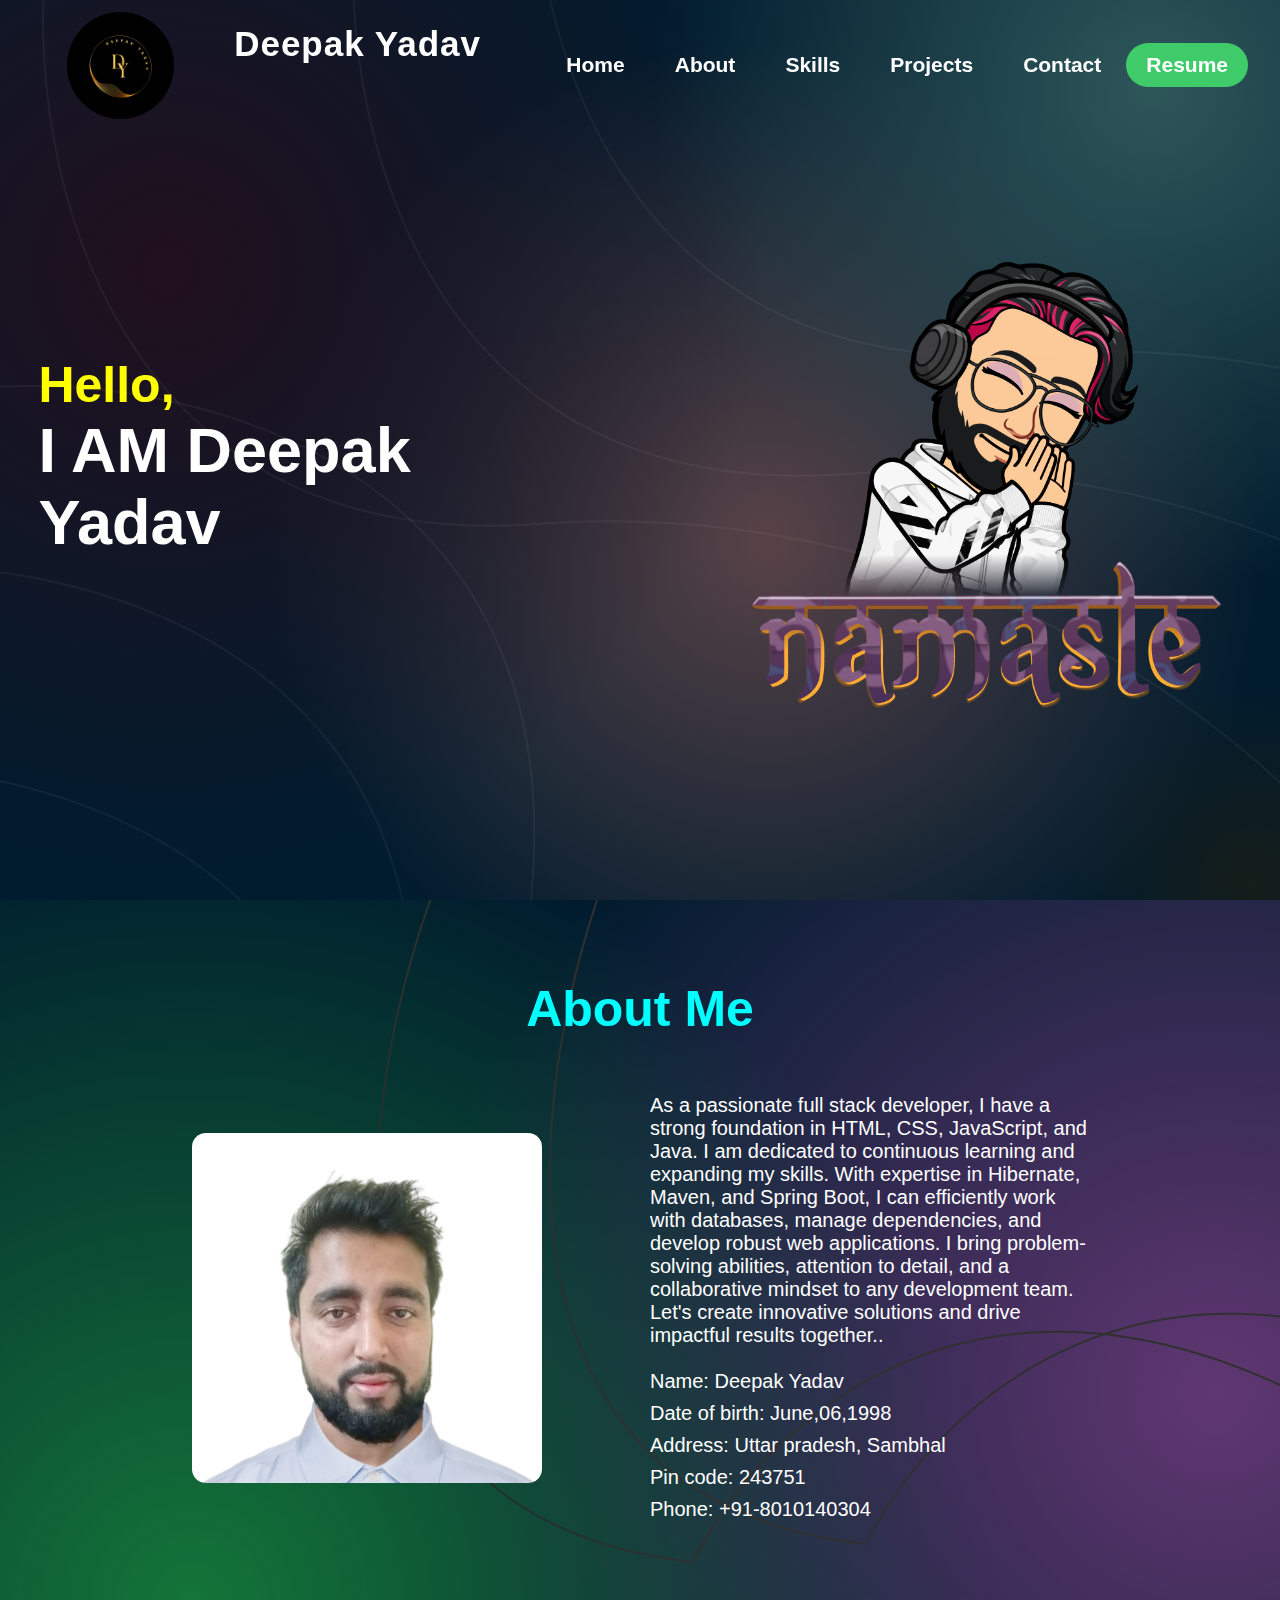
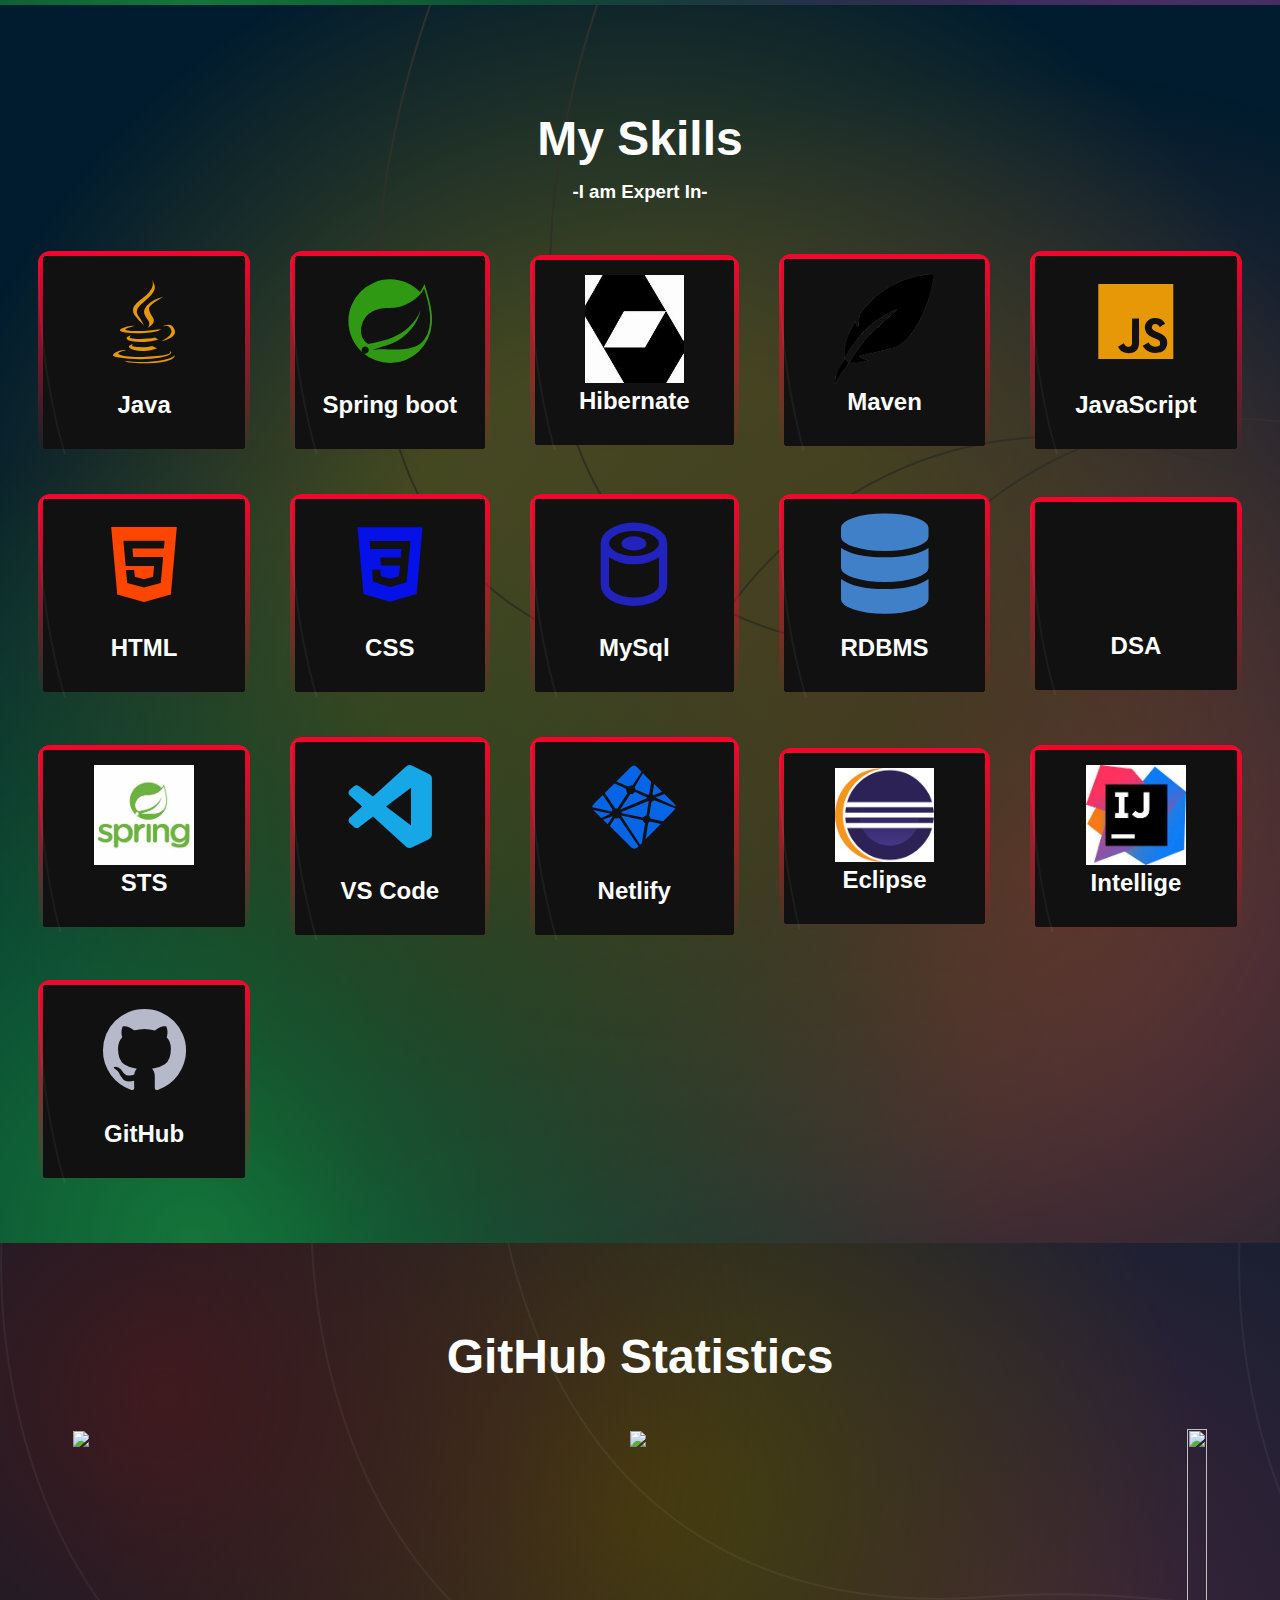
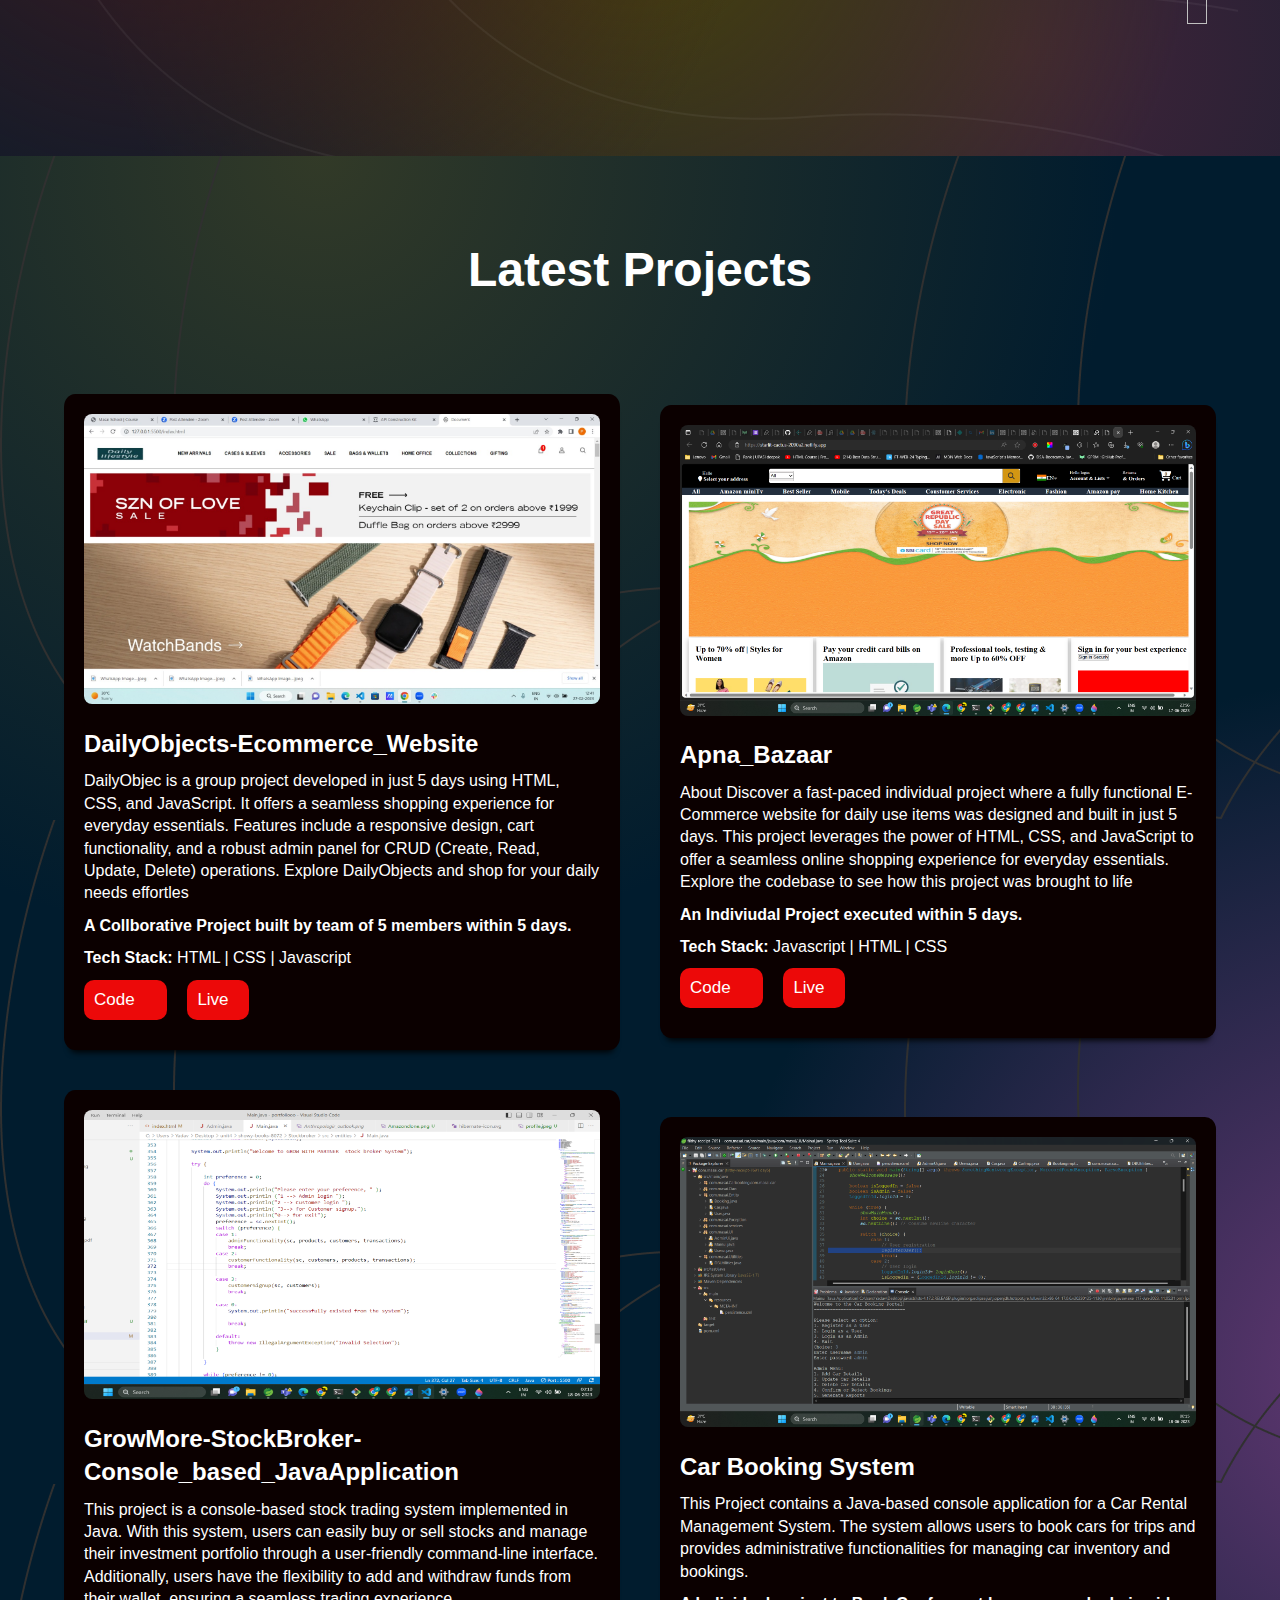
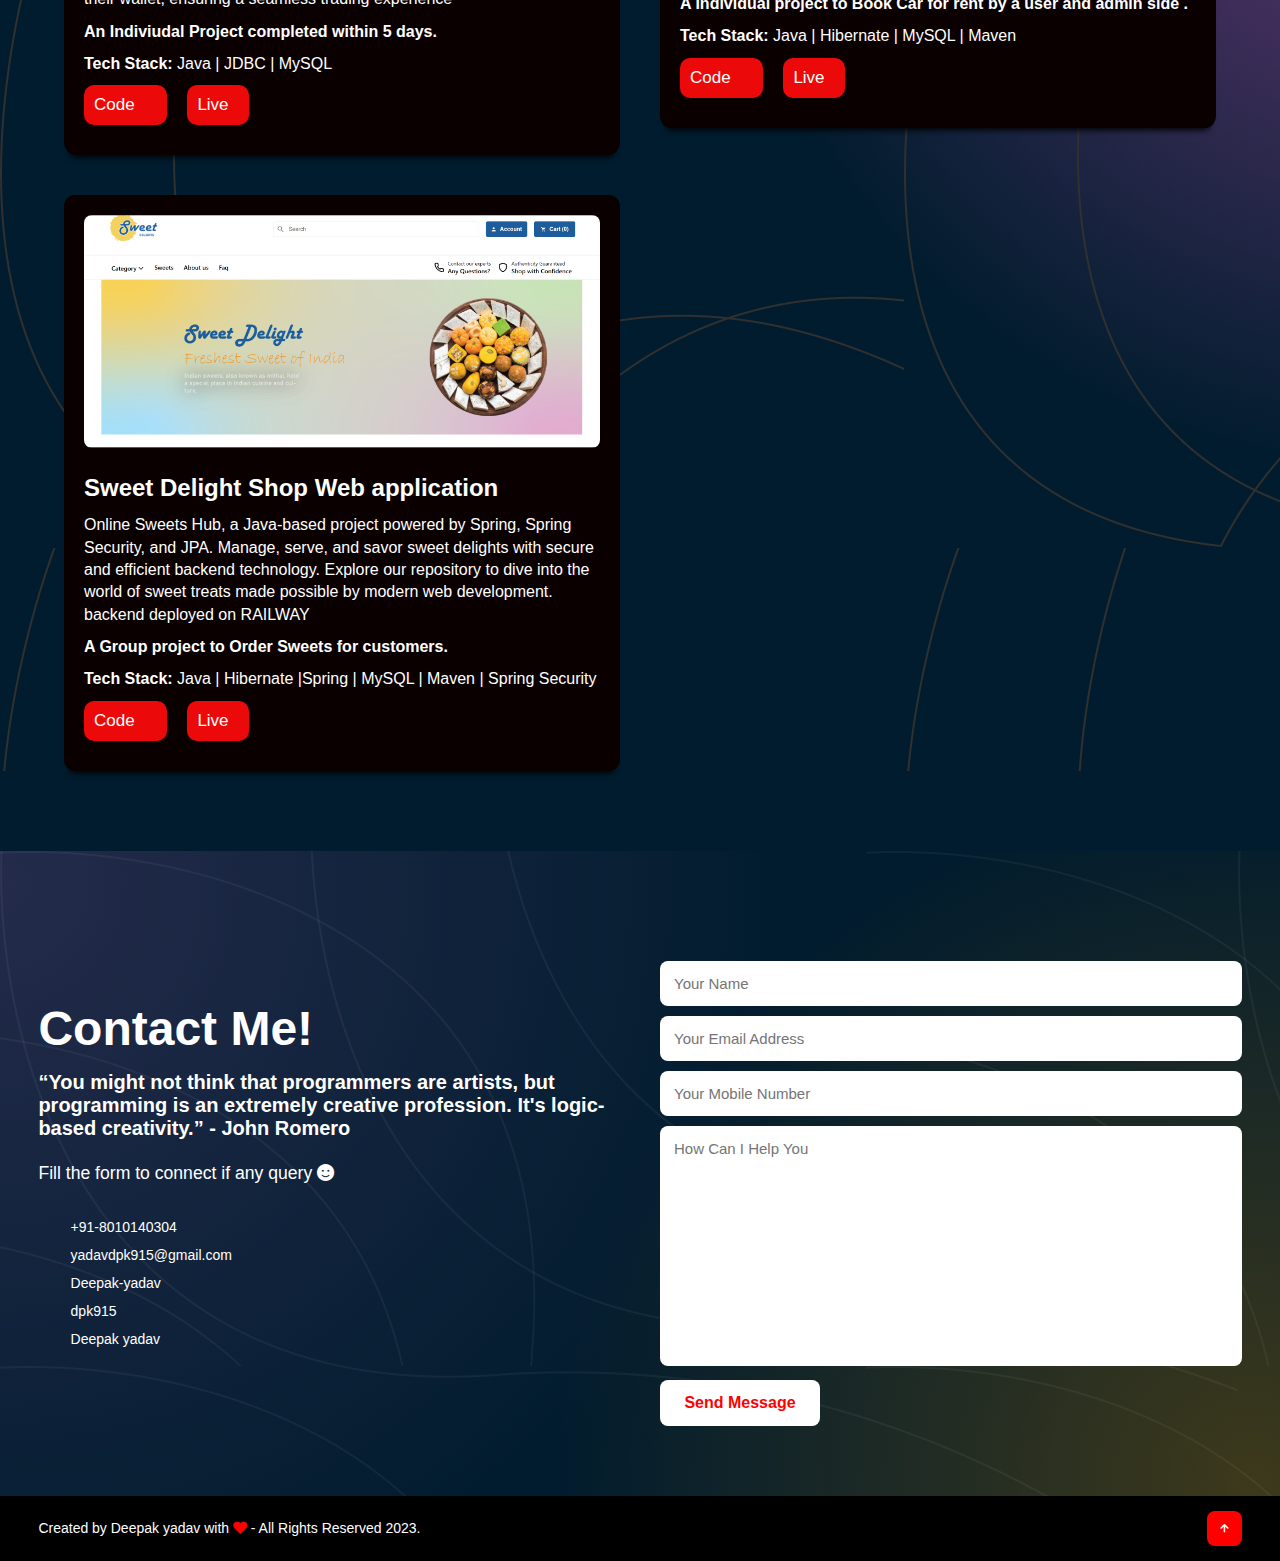
==== commit 17468a22: "projectsdetails" ====
--- a/index.html
+++ b/index.html
@@ -55,8 +55,8 @@
         </ul>
 
         <div id="resume">
-            <button id="resume-button-1" class="nav-link resume" onclick="window.open('https://drive.google.com/file/d/1BJ7HaAbm61w6lYpXdaK2CrAacPlRZjGY/view?usp=sharing')">
-        <a id="resume-link-1" href="Deepak_Yadav_Resume0.pdf" download>Resume</a>
+            <button id="resume-button-1" class="nav-link resume" onclick="window.open('https://drive.google.com/file/d/1SKXm3W2Pd_4YbuTHF_GCPR4cG2Bjhv2v/view?usp=sharing')">
+        <a id="resume-link-1" href="https://drive.google.com/file/d/1SKXm3W2Pd_4YbuTHF_GCPR4cG2Bjhv2v/view?usp=sharing" download>Resume</a>
       </button>
         </div>
 
@@ -363,9 +363,10 @@
                 <div class="project-card">
                     <img src="./images/daily_objects_outlook.jpeg" alt="" />
                     <br>
-                    <h2 class="project-title">Daily Objects - Clone</h2>
+                    <h2 class="project-title">DailyObjects-Ecommerce_Website</h2>
                     <p class="project-description">
-                        Daily Objects is a E-commerce company which sells designed and customized accessories.
+                        DailyObjec is a group project developed in just 5 days using HTML, CSS, and JavaScript. It offers a seamless shopping experience for everyday essentials. Features include a responsive design, cart functionality, and a robust admin panel for CRUD (Create,
+                        Read, Update, Delete) operations. Explore DailyObjects and shop for your daily needs effortles
                     </p>
                     <h4>A Collborative Project built by team of 5 members within 5 days.</h4>
                     <p class="project-tech-stack">
@@ -374,7 +375,7 @@
                     <div class="buttons">
                         <button>
               <a class="project-github-link" target="_blank"
-                href="">Code</a><i class="fa-brands fa-github"></i>
+                href="https://github.com/dpk915/DailyObjects-Ecommerce_Website">Code</a><i class="fa-brands fa-github"></i>
             </button>
                         <button>
               <a class="project-deployed-link" target="_blank" href="https://gorgeous-bunny-1780ec.netlify.app/index.html">Live</a><i
@@ -387,9 +388,10 @@
                 <div class="project-card">
                     <img src="images\Amazonclone.png" alt="" />
                     <br>
-                    <h2 class="project-title">Amazone - Clone</h2>
+                    <h2 class="project-title">Apna_Bazaar</h2>
                     <p class="project-description">
-                        An E-Com website where you can buy the Daily use items </p>
+                        About Discover a fast-paced individual project where a fully functional E-Commerce website for daily use items was designed and built in just 5 days. This project leverages the power of HTML, CSS, and JavaScript to offer a seamless online shopping experience
+                        for everyday essentials. Explore the codebase to see how this project was brought to life </p>
                     <h4>An Indiviudal Project executed within 5 days.</h4>
                     <p class="project-tech-stack">
                         <b>Tech Stack: </b> Javascript | HTML | CSS
@@ -410,17 +412,13 @@
                 <div class="project-card">
                     <img src="./images/stockbroker.png" alt="" />
                     <br>
-                    <h2 class="project-title">Stock Broker Management System</h2>
+                    <h2 class="project-title">GrowMore-StockBroker-Console_based_JavaApplication</h2>
                     <p class="project-description">
-                        Developed a console-based stock trading system utilizing Java. Where user can buy or sell stocks .
-                        <!-- <ul>
-            <li>Features<ul>
-                <li>Register a crime</li>
-                <li>Add new Police Station</li>
-                <li>Get all past crime history</li>
-              </ul>
-            </li>
-          </ul> -->
+
+
+                        This project is a console-based stock trading system implemented in Java. With this system, users can easily buy or sell stocks and manage their investment portfolio through a user-friendly command-line interface. Additionally, users have the flexibility
+                        to add and withdraw funds from their wallet, ensuring a seamless trading experience
+
                     </p>
                     <h4>An Indiviudal Project completed within 5 days.</h4>
                     <p class="project-tech-stack">
@@ -433,7 +431,7 @@
             </button>
                         <button>
               <a class="project-deployed-link" target="_blank"
-                href="https://github.com/dpk915/showy-books-8072/tree/main/Stockbroker">Live</a><i
+                href="https://drive.google.com/file/d/1QFa5s_EtM31aXzFk-Tls6W7Ud6xsJ0QE/view?usp=sharing">Live</a><i
                 class="fa-solid fa-arrow-up-right-from-square"></i>
             </button>
                     </div>
@@ -446,7 +444,7 @@
                     <h2 class="project-title">Car Booking System</h2>
                     <p class="project-description">
 
-
+                        This Project contains a Java-based console application for a Car Rental Management System. The system allows users to book cars for trips and provides administrative functionalities for managing car inventory and bookings.
                     </p>
                     <h4>A Individual project to Book Car for rent by a user and admin side .</h4>
                     <p class="project-tech-stack">
@@ -461,6 +459,33 @@
                         <button>
               <a class="project-deployed-link" target="_blank"
                 href="https://github.com/dpk915/filthy-receipt-7691">Live</a><i
+                class="fa-solid fa-arrow-up-right-from-square"></i>
+            </button>
+                    </div>
+                </div>
+
+                <div class="project-card">
+                    <img src="./sweet.png" alt="" />
+                    <br>
+                    <h2 class="project-title">Sweet Delight Shop Web application</h2>
+                    <p class="project-description">
+
+                        Online Sweets Hub, a Java-based project powered by Spring, Spring Security, and JPA. Manage, serve, and savor sweet delights with secure and efficient backend technology. Explore our repository to dive into the world of sweet treats made possible by modern
+                        web development. backend deployed on RAILWAY
+                    </p>
+                    <h4>A Group project to Order Sweets for customers.</h4>
+                    <p class="project-tech-stack">
+                        <b>Tech Stack: </b> Java | Hibernate |Spring | MySQL | Maven | Spring Security
+
+                    </p>
+                    <div class="buttons">
+                        <button>
+              <a class="project-github-link" target="_blank"
+                href="https://github.com/dpk915/Sweet_Delight_Shop-Web-Application">Code</a><i class="fa-brands fa-github"></i>
+            </button>
+                        <button>
+              <a class="project-deployed-link" target="_blank"
+                href="https://enchanting-cupcake-7ed0a8.netlify.app/">Live</a><i
                 class="fa-solid fa-arrow-up-right-from-square"></i>
             </button>
                     </div>
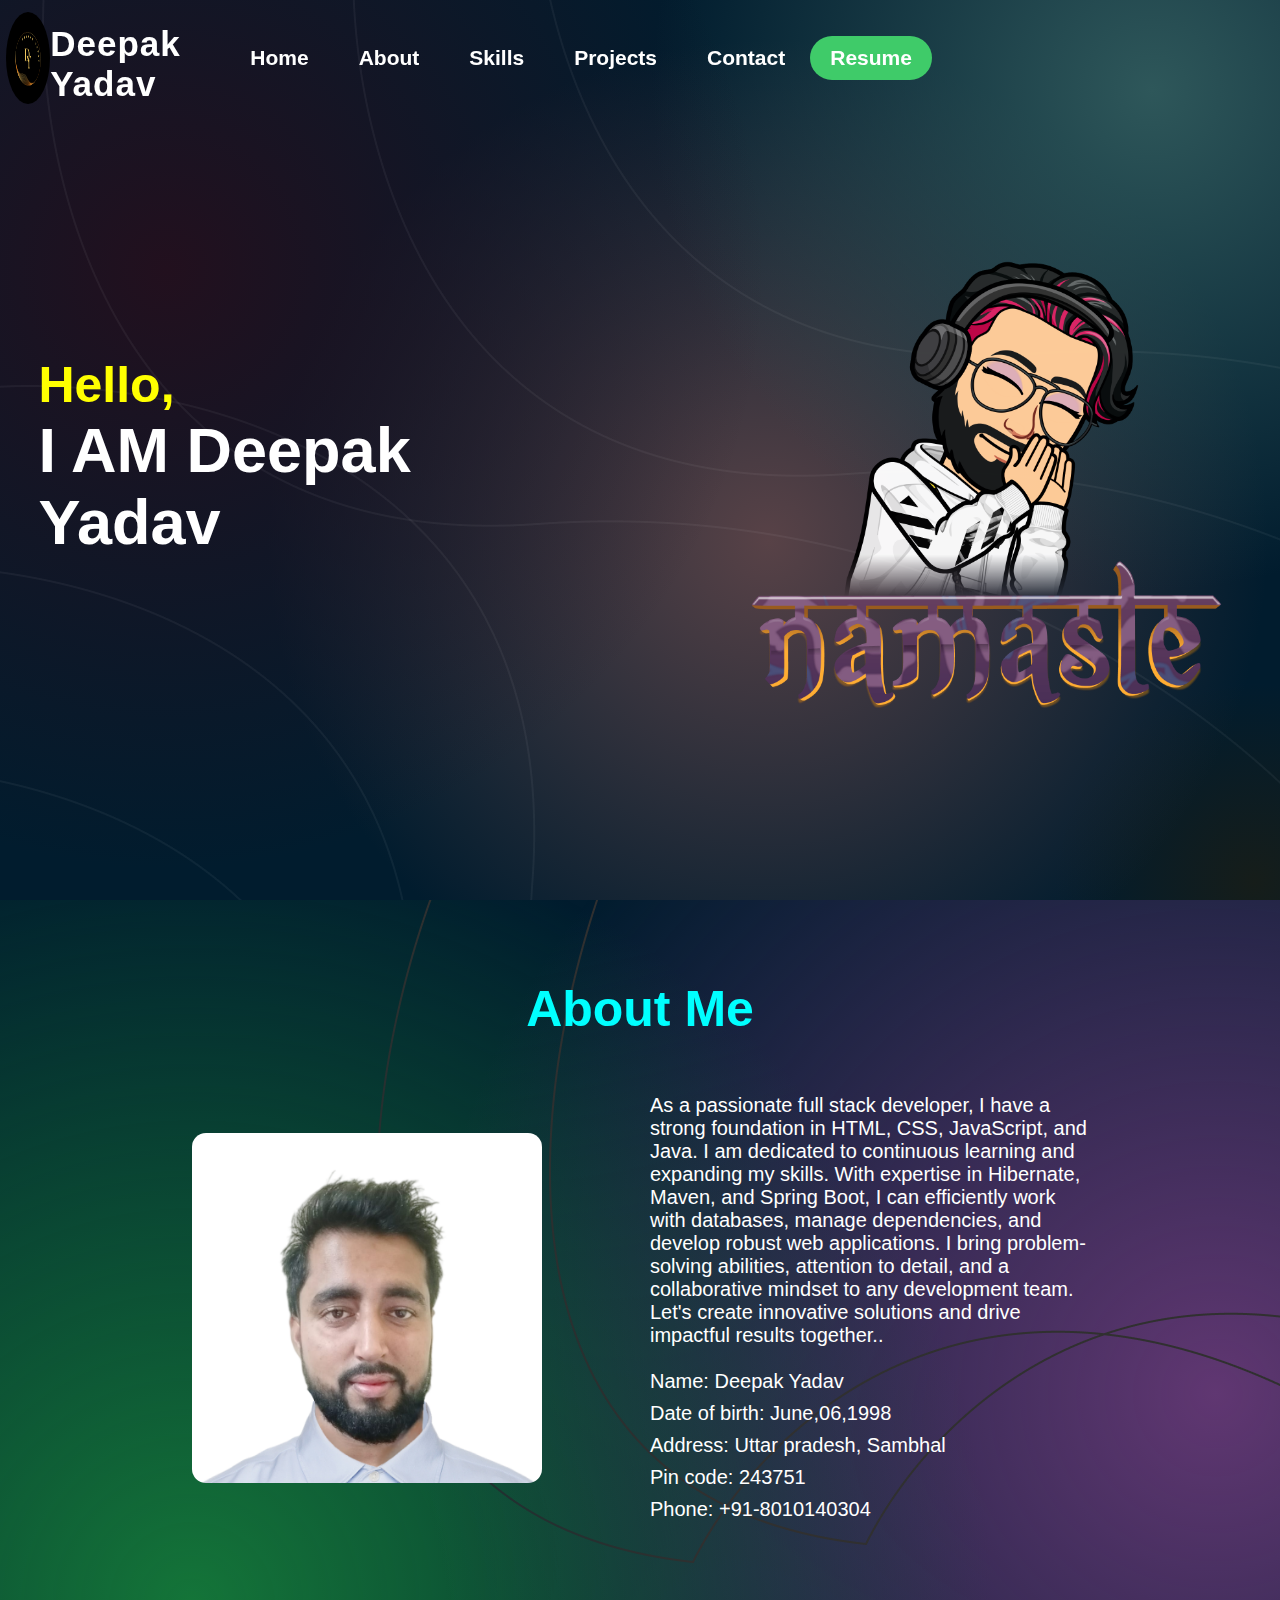
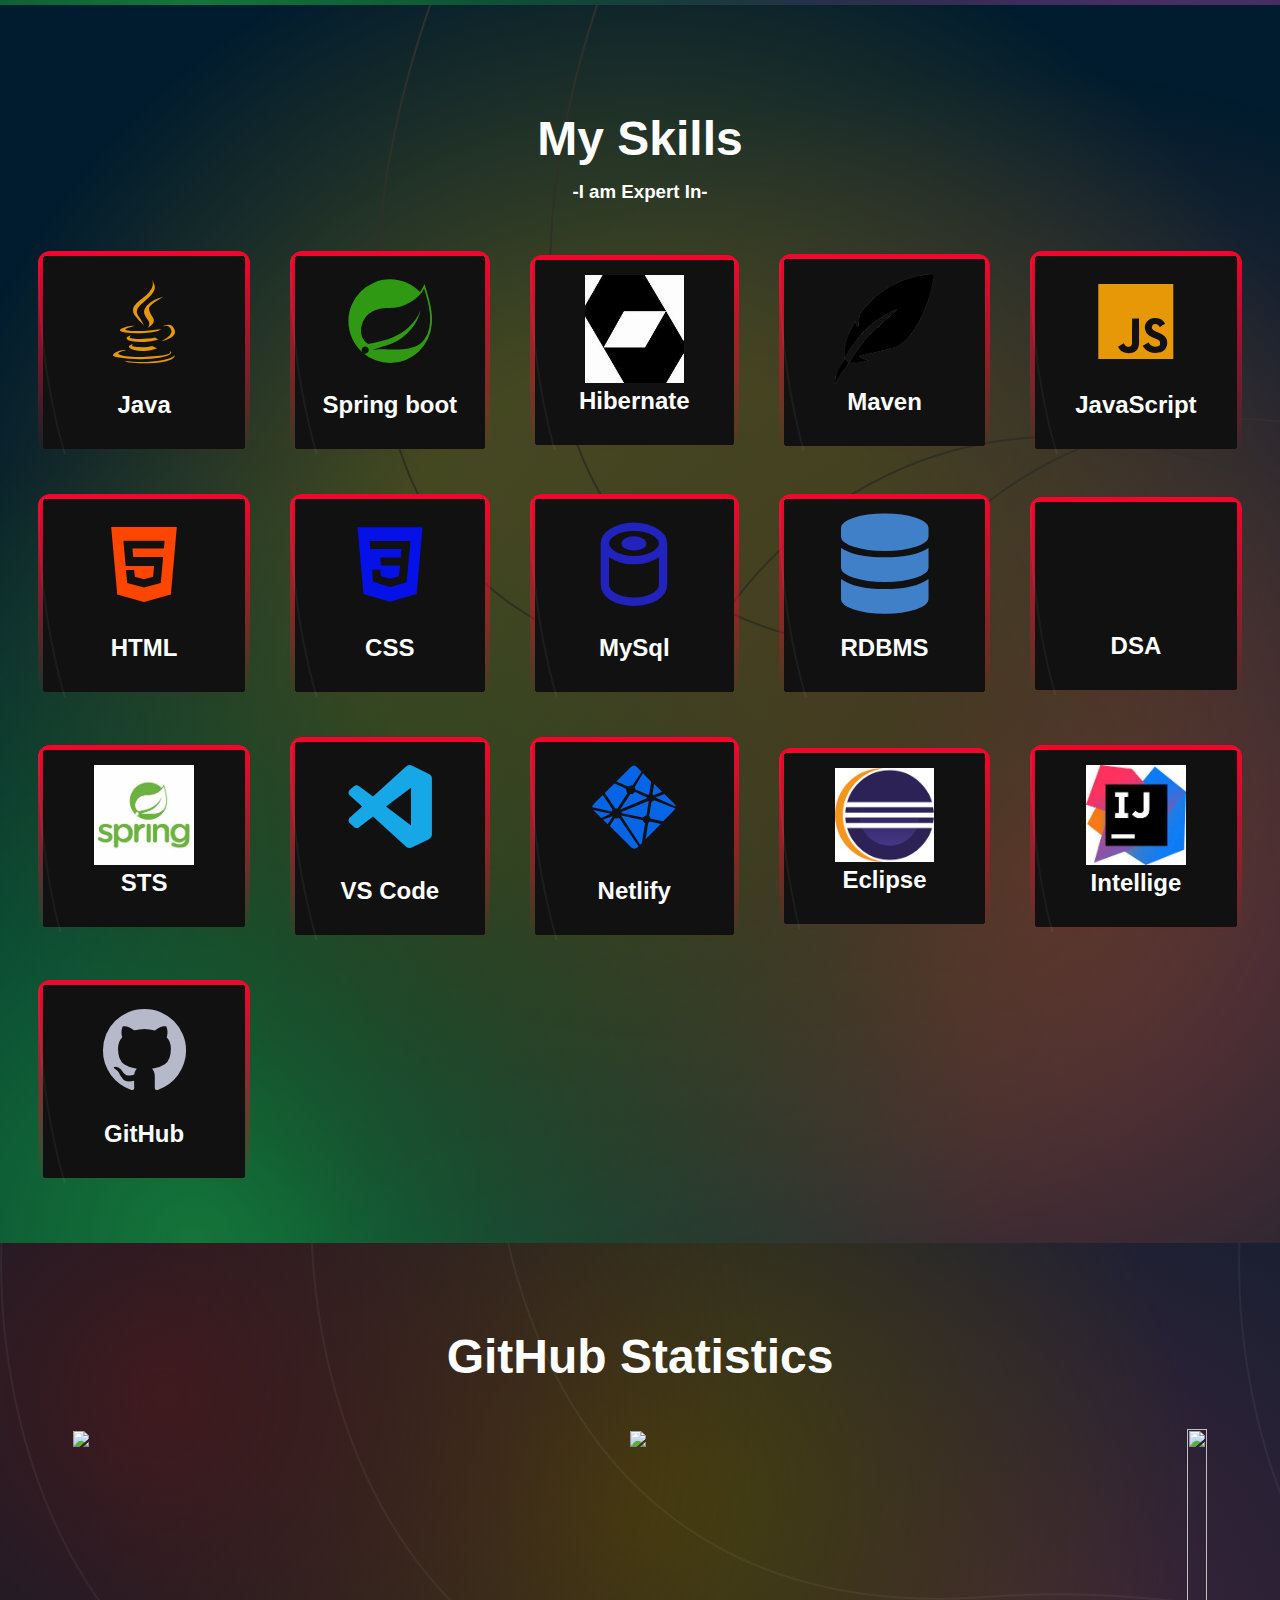
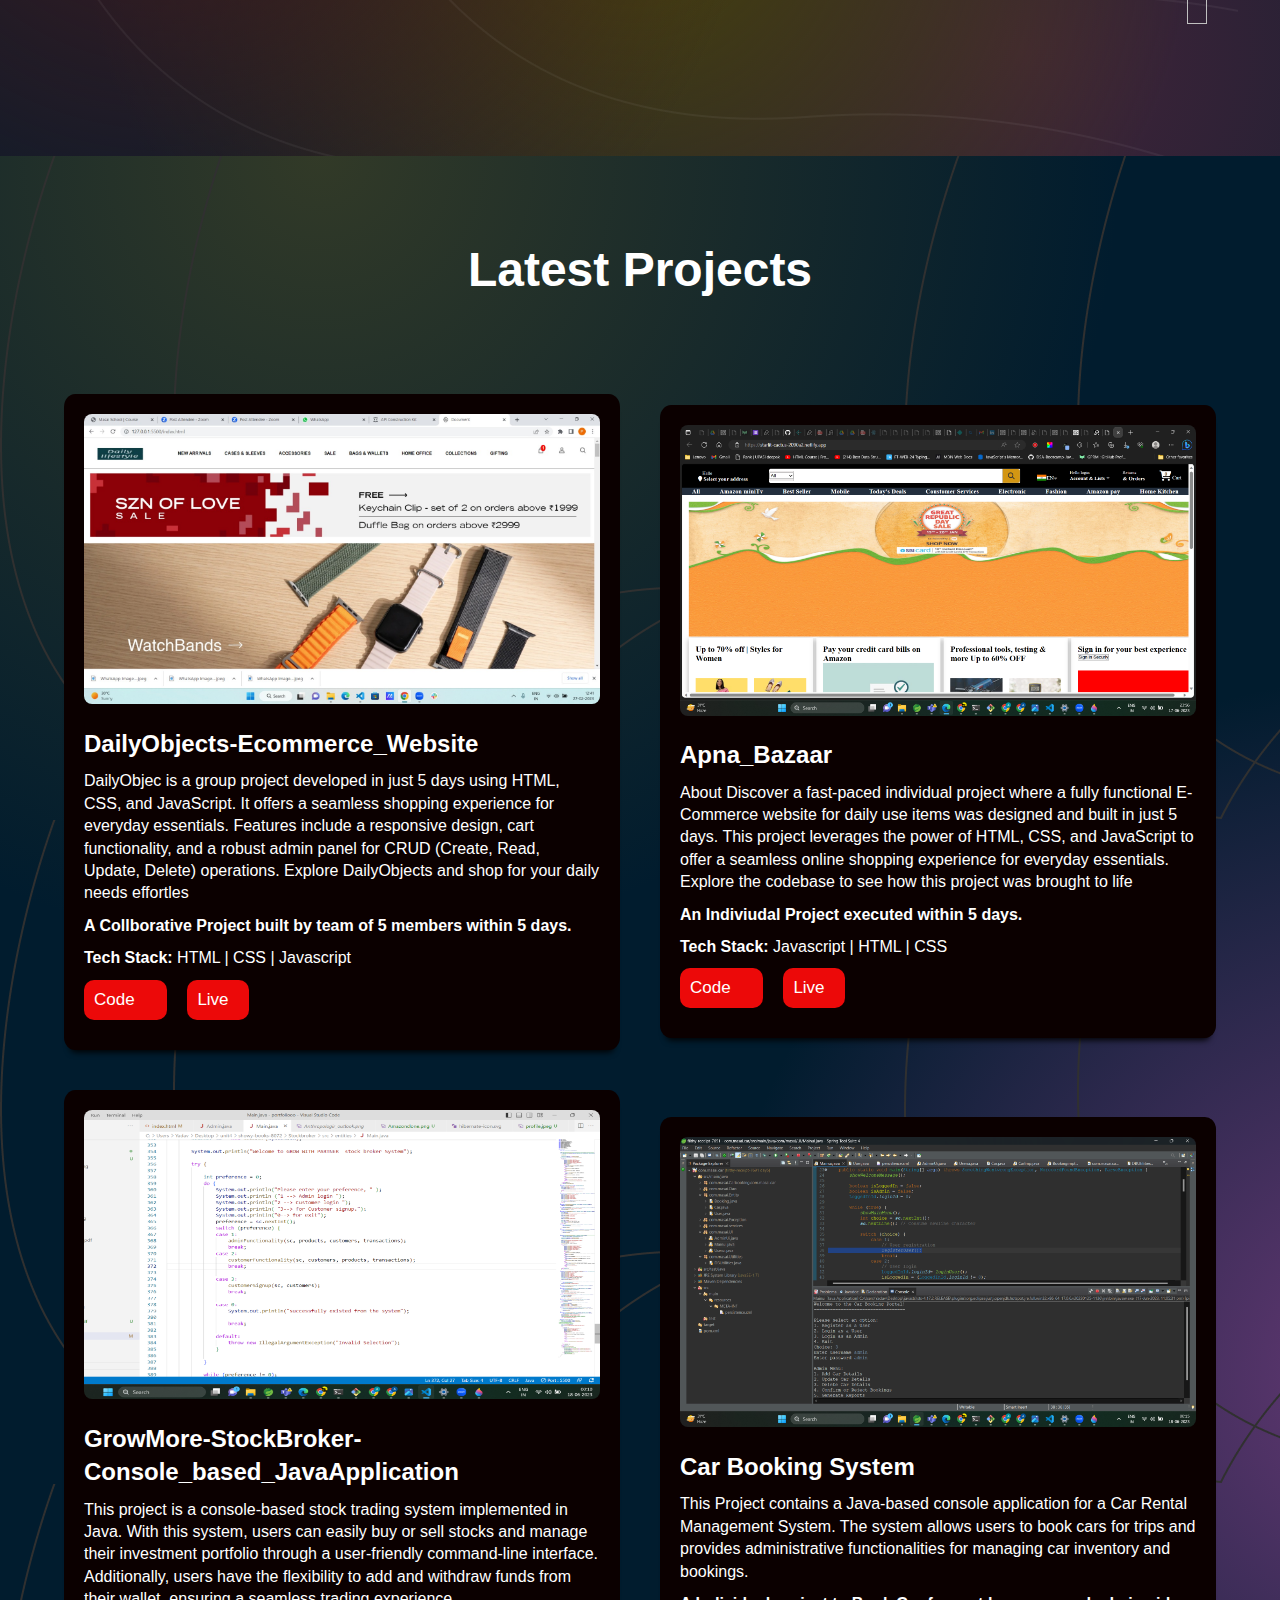
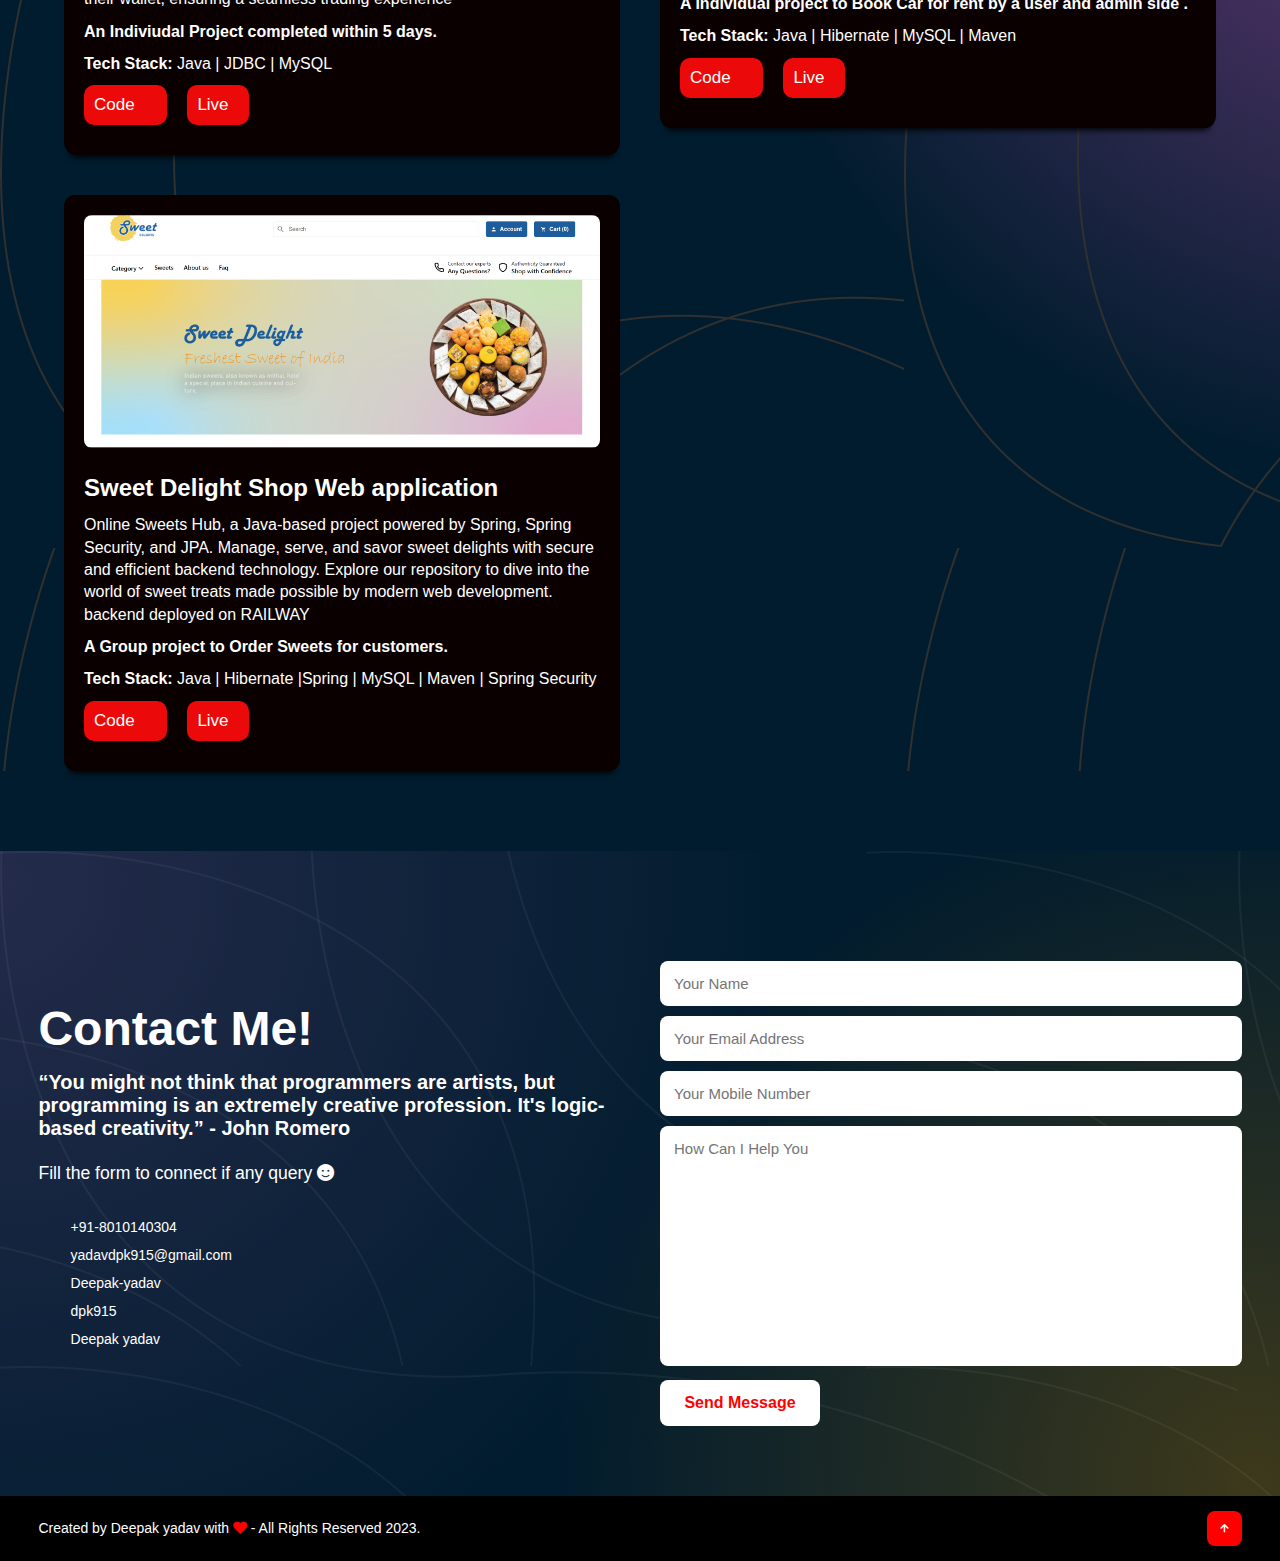
==== commit e33e47ab: "updated" ====
--- a/index.html
+++ b/index.html
@@ -56,7 +56,7 @@
 
         <div id="resume">
             <button id="resume-button-1" class="nav-link resume" onclick="window.open('https://drive.google.com/file/d/1SKXm3W2Pd_4YbuTHF_GCPR4cG2Bjhv2v/view?usp=sharing')">
-        <a id="resume-link-1" href="https://drive.google.com/file/d/1SKXm3W2Pd_4YbuTHF_GCPR4cG2Bjhv2v/view?usp=sharing" download>Resume</a>
+        <a id="resume-link-1" download>Resume</a>
       </button>
         </div>
 
--- a/index.css
+++ b/index.css
@@ -1,52 +1,46 @@
 /* @import url('https://fonts.googleapis.com/css2?family=Libre+Baskerville:wght@400;700&family=Ubuntu&display=swap'); */
 
-
-
-*{
+* {
     padding: 0;
     margin: 0;
     box-sizing: border-box;
-    font-family: 'Libre Baskerville',sans-serif;
+    font-family: 'Libre Baskerville', sans-serif;
     text-decoration: none;
     list-style: none;
     scroll-behavior: smooth;
     /* width: 100%; */
-
-}
-:root{
+}
+
+:root {
     --bg-color: rgb(1, 28, 46);
     /* --bg-color: #18747e; */
     --second-bg-color: #202020;
     --second-bg-color: rgb(22, 32, 80);
     --text-color: #fff;
     --second-color: #fff;
-    --main-color:#fff;
+    --main-color: #fff;
     /* --main-color:rgb(39, 115, 125); */
     --big-font: 5rem;
     --h2-font: 3rem;
     --p-font: 1.1rem;
     /* width: 100%; */
-
-}
-
-#user-detail-name{
+}
+
+#user-detail-name {
     border: 0px solid red;
     font-size: 10px;
 }
 
-
-
-
-body{
+body {
     /* background: var(--bg-color); */
     background: var(--bg-color);
     color: var(--text-color);
     /* width: 106%; */
-   
 }
 
 
 /* RESUME SECTION*/
+
 
 /* #resume{
 background-color: #59c378;
@@ -54,33 +48,34 @@
 height: 35px;
 } */
 
-#resume-button-1{
-background-color: #3fcb69;
-padding: 10px 20px;
-font-size: 21px;
-font-weight: 700;
-border-radius: 50px;
-border: none;
-}
-#resume-button-1 a{
+#resume-button-1 {
+    background-color: #3fcb69;
+    padding: 10px 20px;
+    font-size: 21px;
+    font-weight: 700;
+    border-radius: 50px;
+    border: none;
+}
+
+#resume-button-1 a {
     color: #fff;
 }
 
-#resume-button-2{
-padding: 15px 30px 15px 30px;
-background-color: #27d65b;
-border: #fff;
-font-size: 20px;
-border-radius: 50px;
-}
-#resume-link-2{
+#resume-button-2 {
+    padding: 15px 30px 15px 30px;
+    background-color: #27d65b;
+    border: #fff;
+    font-size: 20px;
+    border-radius: 50px;
+}
+
+#resume-link-2 {
     color: rgb(255, 255, 255);
     font-weight: bold;
     font-size: 23px;
 }
 
-
-header{
+header {
     position: fixed;
     width: 102%;
     top: 0;
@@ -95,49 +90,54 @@
     transition: all.45s ease;
 }
 
-.logo{
+.logo {
     display: flex;
     justify-content: space-evenly;
 }
 
-.logo p{
-   color: var(--text-color); 
-   font-size: 35px;
-   font-weight: 700;
-   letter-spacing: 1px;
-   justify-items: center;
-   margin-top: 12px;
-}
-
-.logo a{
+.logo p {
+    color: var(--text-color);
+    font-size: 35px;
+    font-weight: 700;
+    letter-spacing: 1px;
+    justify-items: center;
+    margin-top: 12px;
+}
+
+.logo a {
     color: #fff;
 }
-.logo img{
+
+.logo img {
     width: 20%;
     border-radius: 100%;
 }
 
-span{
+span {
     color: var(--main-color);
 }
-.navlist{
+
+.navlist {
     display: flex;
 }
-.navlist a{
+
+.navlist a {
     color: var(--main-color);
     font-size: 21px;
     font-weight: 700;
     margin: 0 25px;
     transition: all .45s ease;
 }
-.navlist a:hover{
+
+.navlist a:hover {
     color: var(--main-color);
 }
-.navlist a.active{
+
+.navlist a.active {
     color: var(--main-color);
 }
 
-#menu-icon{
+#menu-icon {
     font-size: 35px;
     color: var(--text-color);
     z-index: 10001;
@@ -146,44 +146,36 @@
     display: none;
 }
 
-section{
+section {
     padding: 80px 15% 80px;
-
-}
-#home{
+}
+
+#home {
     position: relative;
     height: 100vh;
     width: 100%;
     background-image: url("images/bannn.jpg");
-
     background-size: cover;
     background-position: center;
     display: flex;
     align-items: center;
     justify-content: space-evenly;
-    
-    background:
-      url(/image/line1.png), url(/image/line3.png),
-      radial-gradient(circle at 13% 30%,
-         rgb(34, 16, 30), transparent 600px),
-      /* radial-gradient(circle at center, rgb(69, 23, 14) 0% 80%, #0000 81% 100%); */
-      radial-gradient(circle at 90% 10%,
-         rgb(46, 87, 90), transparent 500px),
-      radial-gradient(circle at 60% 60%, rgb(88, 66, 71), transparent 500px),
-      radial-gradient(circle at 98% 98%,
-         rgba(44, 30, 4, 0.486), transparent 200px);
-   background-repeat: no-repeat;
-   background-position: left bottom, right top;
-}
-
-.flex-home{
+    background: url(/image/line1.png), url(/image/line3.png), radial-gradient(circle at 13% 30%, rgb(34, 16, 30), transparent 600px), /* radial-gradient(circle at center, rgb(69, 23, 14) 0% 80%, #0000 81% 100%); */
+    radial-gradient(circle at 90% 10%, rgb(46, 87, 90), transparent 500px), radial-gradient(circle at 60% 60%, rgb(88, 66, 71), transparent 500px), radial-gradient(circle at 98% 98%, rgba(44, 30, 4, 0.486), transparent 200px);
+    background-repeat: no-repeat;
+    background-position: left bottom, right top;
+}
+
+.flex-home {
     display: flex;
     justify-content: space-between;
 }
-.slide{
+
+.slide {
     margin-bottom: 20px;
 }
-.one{
+
+.one {
     display: inline-block;
     margin-right: 15px;
     height: 32px;
@@ -195,46 +187,52 @@
     background: var(--main-color);
     color: var(--text-color)
 }
-.two{
+
+.two {
     display: inline-block;
-    color:var(--second-color);
+    color: var(--second-color);
     font-size: 20px;
     font-weight: 500;
 }
 
-#nav-link-home{
+#nav-link-home {
     width: 110%;
 }
 
-.nav-link-home h1{
+#nav-menu {
+    display: grid;
+    grid-template-columns: repeat(4, 1fr);
+}
+
+.nav-link-home h1 {
     font-size: var(--big-font);
     font-weight: 700;
     color: var(--text-color);
     line-height: 1.1;
     margin: 0 0 8px;
-
-}
-.nav-link-home h3{
+}
+
+.nav-link-home h3 {
     color: var(--text-color);
     margin: 0 0 35px;
     font-size: 3rem;
     font-weight: 700;
-    
-
-}
-.nav-link-home p{
+}
+
+.nav-link-home p {
     color: var(--second-color);
     font-size: var(--p-font);
     line-height: 1.1;
     margin-bottom: 40px;
 }
 
-.button{
+.button {
     display: inline-flex;
     align-items: center;
     justify-content: center;
 }
-.btn{
+
+.btn {
     display: inline-block;
     padding: 12px 25px 12px 10px;
     background: var(--main-color);
@@ -245,14 +243,15 @@
     font-weight: 600;
     transition: all .45s ease;
 }
-.btn:hover{
+
+.btn:hover {
     transform: scale(0.9);
 }
 
-header.sticky{
+header.sticky {
     background: var(--bg-color);
-    border-bottom:  1px solid #ffffff1a;
-    padding:  12px 15%;
+    border-bottom: 1px solid #ffffff1a;
+    padding: 12px 15%;
 }
 
 #home .static-hero-right {
@@ -265,21 +264,17 @@
     /* margin-left: 50%; */
     width: 100%;
     margin-left: 10%;
- }
-
-
-
+}
 
 #home .static-hero-right img {
-   border-radius: 30%;
-   width: 100%;
-}
-
+    border-radius: 30%;
+    width: 100%;
+}
 
 
 /* about section styles---------------------------------- */
 
-#about{
+#about {
     border: 0px solid rgb(220, 20, 37);
     /* display: flex; */
     /* grid-template-columns: repeat(2,1fr);
@@ -288,28 +283,23 @@
     background: rgb(22, 32, 80);
     /* background: url("/images/laptop-stone.avif"); */
     padding: 80px;
-
-    background:
-      url(/image/line2.png),
-      radial-gradient(circle at 95% 70%,
-         rgb(96, 55, 114), transparent 800px),
-      /* radial-gradient(circle at center, rgb(39, 33, 74) 0% 80%, #0000 81% 100%); */
-      radial-gradient(circle at 15% 100%,
-         rgb(20, 117, 57), transparent 800px);
-   background-repeat: no-repeat;
-   background-position: top right;
-   background-blend-mode: darken;
-}
-
-.about-me{
+    background: url(/image/line2.png), radial-gradient(circle at 95% 70%, rgb(96, 55, 114), transparent 800px), /* radial-gradient(circle at center, rgb(39, 33, 74) 0% 80%, #0000 81% 100%); */
+    radial-gradient(circle at 15% 100%, rgb(20, 117, 57), transparent 800px);
+    background-repeat: no-repeat;
+    background-position: top right;
+    background-blend-mode: darken;
+}
+
+.about-me {
     display: grid;
-    grid-template-columns: repeat(2,1fr);
-    align-items: center;  
+    grid-template-columns: repeat(2, 1fr);
+    align-items: center;
     gap: 20px;
     width: 80%;
     margin: auto;
 }
-.about-img img{
+
+.about-img img {
     border: 0px solid crimson;
     max-width: 350px;
     height: auto;
@@ -318,24 +308,25 @@
     /* align-items: end; */
     align-items: center;
     /* margin-left: 10%; */
-    
-}
-
-#about h2{
+}
+
+#about h2 {
     font-size: var(--h2-font);
     /* line-height: 1; */
     color: aqua;
     text-align: center;
     margin-bottom: 5%;
 }
-.nav-link-about h4{
+
+.nav-link-about h4 {
     font-size: 24px;
     font-weight: 600;
     color: var(--text-color);
     line-height: 1.7;
-    margin:  15px 0 30px;
-}
-.nav-link-about p{
+    margin: 15px 0 30px;
+}
+
+.nav-link-about p {
     color: red;
     font-size: var(--p-font);
     line-height: 1rem;
@@ -343,40 +334,37 @@
     width: 200px;
 }
 
-.about-info{
+.about-info {
     line-height: 2rem;
     font-size: 20px
 }
 
 
-
 /* skills section style--- ---------------------------- */
 
-#skills{
-    background:
-      url(/image/line2.png),
-      radial-gradient(circle at 80% 70%,
-         rgb(114, 55, 55), transparent 800px),
-      radial-gradient(circle at center, rgb(68, 74, 33) 0% 30%, #0000 81% 100%),
-      radial-gradient(circle at 15% 100%,
-         rgb(20, 117, 57), transparent 800px);
-   background-repeat: no-repeat;
-   background-position: top right;
-   background-blend-mode: darken;
-}
-.main-text{
+#skills {
+    background: url(/image/line2.png), radial-gradient(circle at 80% 70%, rgb(114, 55, 55), transparent 800px), radial-gradient(circle at center, rgb(68, 74, 33) 0% 30%, #0000 81% 100%), radial-gradient(circle at 15% 100%, rgb(20, 117, 57), transparent 800px);
+    background-repeat: no-repeat;
+    background-position: top right;
+    background-blend-mode: darken;
+}
+
+.main-text {
     text-align: center;
 }
-.main-text p{
+
+.main-text p {
     color: var(--second-color);
     font-size: 15px;
     margin-bottom: 15px;
-
-}
-.main-text h2{
+}
+
+.main-text h2 {
     font-size: var(--h2-font);
     line-height: 1;
 }
+
+
 /* .nav-link-skills{
     display: grid;
     grid-template-columns: repeat(auto-fit, minmax(150px, auto));
@@ -386,10 +374,7 @@
 
 } */
 
-
-
-.skills-card{
-    
+.skills-card {
     background-color: #111;
     padding: 20px 15px;
     transition: all .45s ease;
@@ -397,43 +382,42 @@
     text-align: center;
     justify-content: center;
     border-radius: 12px;
-    background:  url(/image/line3.png), radial-gradient(circle at 100% 100%, #111 0, #111 3px, transparent 3px) 0% 0%/8px 8px no-repeat,
-    radial-gradient(circle at 0 100%, #111 0, #111 3px, transparent 3px) 100% 0%/8px 8px no-repeat,
-    radial-gradient(circle at 100% 0, #111 0, #111 3px, transparent 3px) 0% 100%/8px 8px no-repeat,
-    radial-gradient(circle at 0 0, #111 0, #111 3px, transparent 3px) 100% 100%/8px 8px no-repeat,
-    linear-gradient(#111, #111) 50% 50%/calc(100% - 10px) calc(100% - 16px) no-repeat,
-    linear-gradient(#111, #111) 50% 50%/calc(100% - 16px) calc(100% - 10px) no-repeat,
-    linear-gradient(0deg, transparent 0%, #f8042d 100%);
+    background: url(/image/line3.png), radial-gradient(circle at 100% 100%, #111 0, #111 3px, transparent 3px) 0% 0%/8px 8px no-repeat, radial-gradient(circle at 0 100%, #111 0, #111 3px, transparent 3px) 100% 0%/8px 8px no-repeat, radial-gradient(circle at 100% 0, #111 0, #111 3px, transparent 3px) 0% 100%/8px 8px no-repeat, radial-gradient(circle at 0 0, #111 0, #111 3px, transparent 3px) 100% 100%/8px 8px no-repeat, linear-gradient(#111, #111) 50% 50%/calc(100% - 10px) calc(100% - 16px) no-repeat, linear-gradient(#111, #111) 50% 50%/calc(100% - 16px) calc(100% - 10px) no-repeat, linear-gradient(0deg, transparent 0%, #f8042d 100%);
     box-sizing: border-box;
 }
 
-.skills-card-img{
+.skills-card-img {
     width: 100%;
     margin: auto;
 }
 
-.skills-card-img i{
+.skills-card-img i {
     font-size: 22px;
     margin-bottom: 20px;
 }
+
+
 /* #icon{
     border: 0px solid red;
     margin-left: 45%;
 } */
-.skills-card h3{
+
+.skills-card h3 {
     font-size: 24px;
     font-weight: 600;
     color: var(--text-color);
     margin-bottom: 15px;
     text-align: center;
 }
-.skills-card p{
+
+.skills-card p {
     color: var(--second-color);
     font-size: 1rem;
     line-height: 1.8;
     margin-bottom: 25px;
 }
-.read{
+
+.read {
     display: inline-block;
     padding: 8px 18px;
     background: #333333;
@@ -443,27 +427,28 @@
     border-radius: 8px;
     transition: all .45s ease;
 }
-.read:hover{
+
+.read:hover {
     letter-spacing: 1px;
     background: #ffffff99;
     color: var(--text-color);
 }
-.skills-card:hover{
+
+.skills-card:hover {
     transform: translateY(-8px);
     cursor: pointer;
 }
 
+
 /* github section -------------- */
 
-#gitStats{
+#gitStats {
     padding: 10px;
-    background: url(/image/line3.png),
-    radial-gradient(circle at 13% 30%, rgb(64, 26, 30), transparent 600px),
-     radial-gradient(circle at center, rgb(69, 63, 14) 0% 5%, #0000 81% 100%),
-     radial-gradient(circle at 80% 80%, rgb(65, 36, 57), transparent 800px);
+    background: url(/image/line3.png), radial-gradient(circle at 13% 30%, rgb(64, 26, 30), transparent 600px), radial-gradient(circle at center, rgb(69, 63, 14) 0% 5%, #0000 81% 100%), radial-gradient(circle at 80% 80%, rgb(65, 36, 57), transparent 800px);
     padding-bottom: 5rem;
 }
-.max-width{
+
+.max-width {
     width: 90%;
     margin: auto;
     margin-top: 5rem;
@@ -474,29 +459,31 @@
     margin-top: 50px;
     display: flex;
     justify-content: space-between;
-    gap:10px;
-   margin-bottom: 20px;
+    gap: 10px;
+    margin-bottom: 20px;
     /* background: #111; */
-  }
-
-  #github-top-langs{
+}
+
+#github-top-langs {
     border: 0px solid crimson;
     height: 195px;
     margin-top: 0%;
     /* background: #111; */
-    
-  }
+}
+
 
 /* project section style--- ----------------------- */
+
+
 /* #project{
     background : url(/image/line2.png), radial-gradient(circle at 15% 0%, rgba(51, 48, 22, 0.596), transparent 800px), radial-gradient(circle at 110% 55%, rgb(27, 45, 61), transparent 700px);
 } */
 
-.container{
-    background : url(/image/line2.png), radial-gradient(circle at 25% 0%, rgba(83, 78, 35, 0.596), transparent 800px), radial-gradient(circle at 110% 55%, rgb(103, 57, 118), transparent 700px);
-}
-
-#nav-link-projects{
+.container {
+    background: url(/image/line2.png), radial-gradient(circle at 25% 0%, rgba(83, 78, 35, 0.596), transparent 800px), radial-gradient(circle at 110% 55%, rgb(103, 57, 118), transparent 700px);
+}
+
+#nav-link-projects {
     display: grid;
     grid-template-columns: repeat(auto-fit, minmax(400px, auto));
     align-items: center;
@@ -504,10 +491,10 @@
     margin-top: 4rem;
     margin-bottom: 5rem;
     /* background: #111; */
-    background : transparent;
-}
-
-.project-card{
+    background: transparent;
+}
+
+.project-card {
     position: relative;
     overflow: hidden;
     border-radius: 8px;
@@ -515,18 +502,20 @@
     /* height: 500px; */
     background: #111;
 }
-.project-card img{
+
+.project-card img {
     width: 100%;
     border-radius: 8px;
     display: block;
     transition: transform 0.5s;
 }
-.layer{
+
+.layer {
     width: 100%;
     height: 0;
     background: rgb(22, 32, 80);
     /* background: linear-gradient(rgba(0,0,0,0.1),rgb(1, 28, 46)); */
-    position:absolute;
+    position: absolute;
     border-radius: 8px;
     left: 0;
     bottom: 0;
@@ -539,17 +528,20 @@
     padding: 0 40px;
     transition: height 0.5s;
 }
-.layer h5{
+
+.layer h5 {
     font-size: 20px;
     font-weight: 600;
     margin-bottom: 15px;
 }
-.layer p{
+
+.layer p {
     color: var(--second-color);
     font-size: 1rem;
     line-height: 1.8;
 }
-.layer i{
+
+.layer i {
     color: var(--main-color);
     margin-top: 20px;
     font-size: 20px;
@@ -561,60 +553,68 @@
     justify-content: center;
     border-radius: 50%;
 }
-.project-card:hover img{
+
+.project-card:hover img {
     transform: scale(1.1);
-    
-}
-.project-card:hover .layer{
+}
+
+.project-card:hover .layer {
     height: 100%;
 }
 
 
 /* ----------contact section style ---- ----------------------- */
 
-#contact{
+#contact {
     background: var(--second-bg-color);
     display: grid;
-    grid-template-columns: repeat(2,1fr);
+    grid-template-columns: repeat(2, 1fr);
     align-items: center;
     gap: 2.5rem;
     background: url(/image/line1.png), url(/image/line3.png), radial-gradient(circle at 0% 5%, rgb(36, 43, 75), transparent 800px), radial-gradient(circle at 98% 98%, rgb(61, 57, 27), transparent 700px);
 }
 
-.nav-link-contact h4{
+.nav-link-contact h4 {
     color: var(--text-color);
     margin: 18px 0;
     font-size: 20px;
     font-weight: 600;
 }
-.nav-link-contact h2{
+
+.nav-link-contact h2 {
     font-size: var(--h2-font);
     line-height: 1;
 }
-.nav-link-contact p{
+
+.nav-link-contact p {
     color: var(--second-color);
     font-size: var(--p-font);
     line-height: 1.8;
     margin-bottom: 30px;
 }
-.list{
+
+.list {
     margin-bottom: 2.8rem;
 }
-.list li{
+
+.list li {
     margin-bottom: 12px;
 }
-.list li a{
+
+.list li a {
     display: block;
     color: var(--second-color);
     font-size: 14px;
     transition: all .45s ease;
 }
-.list li a:hover{
+
+.list li a:hover {
     color: var(--text-color);
     transform: translateX(5px);
 }
-.contact-icons i{
-    height:  45px;
+
+.contact-icons i {
+    height: 45px;
     width: 45px;
     background: rgb(240, 36, 36);
     color: var(--text-color);
@@ -626,14 +626,18 @@
     margin-right: 15px;
     transition: all .45s ease;
 }
-.contact-icons i:hover{
+
+.contact-icons i:hover {
     background-color: var(--text-color);
     color: var(--main-color);
 }
-.contact-form form{
+
+.contact-form form {
     position: relative;
 }
-.contact-form form input, form textarea{
+
+.contact-form form input,
+form textarea {
     width: 100%;
     padding: 14px;
     background: white;
@@ -644,11 +648,13 @@
     border-radius: 8px;
     margin-bottom: 10px;
 }
-.contact-form textarea{
+
+.contact-form textarea {
     resize: none;
     height: 240px;
 }
-.contact-form .submit{
+
+.contact-form .submit {
     display: inline-block;
     font-size: 16px;
     background: var(--main-color);
@@ -657,13 +663,16 @@
     width: 160px;
     transition: all .45s ease;
 }
-.contact-form .submit:hover{
+
+.contact-form .submit:hover {
     transform: scale(1.1);
     cursor: pointer;
 }
 
+
 /* ---------------end section style */
-.end{
+
+.end {
     padding: 20px 15%;
     display: flex;
     flex-wrap: wrap;
@@ -672,11 +681,13 @@
     gap: 2rem;
     background: black;
 }
-.last-text p{
+
+.last-text p {
     color: var(--second-color);
     font-size: 14px;
 }
-.top i{
+
+.top i {
     padding: 10px;
     border-radius: 8px;
     font-size: 15px;
@@ -687,123 +698,116 @@
 
 /* -------------responsive styling */
 
-@media (max-width:1480px){
-    header{
+@media (max-width:1480px) {
+    header {
         padding: 12px 2.5%;
         transition: .1s;
     }
-    header.sticky{
+    header.sticky {
         padding: 10px 2.5%;
         transition: .1s;
     }
-    section{
+    section {
         padding: 110px 3% 60px;
-
-    }
-    .end{
+    }
+    .end {
         padding: 15px 3%;
     }
-    #calendar{
+    #calendar {
         width: 100%;
         /* margin: auto;
         margin-top: 50px; */
     }
-    .ht1{
+    .ht1 {
         width: 100%;
-        
-     }
-     #github-top-langs{
+    }
+    #github-top-langs {
         border: 0px solid crimson;
         height: 195px;
         margin-top: -9%;
-      }
-     
-}
-
-@media (max-width: 1100px){
-    :root{
+    }
+}
+
+@media (max-width: 1100px) {
+     :root {
         --big-font: 4rem;
         --h2-font: 2.5rem;
         --p-font: 1rem;
         transition: .1s;
-        
-    }
-    .home-text h3{
+    }
+    .home-text h3 {
         font-size: 2.5rem;
     }
-    #home{
+    #home {
         height: 87vh;
     }
     #stat {
         margin-top: 50px;
         display: grid;
         justify-content: space-between;
-      }
-      #calendar{
+    }
+    #calendar {
         width: 100%;
         /* margin: auto;
         margin-top: 50px; */
     }
-    .ht1{
+    .ht1 {
         width: 100%;
-        
-     }
-     #nav-link-projects{
+    }
+    #nav-link-projects {
         display: grid;
         grid-template-columns: repeat(auto-fit, minmax(350px, auto));
-       
-    }
-    #github-top-langs{
+    }
+    #github-top-langs {
         border: 0px solid crimson;
         height: 195px;
         margin-top: 0px;
-      }
-}
-@media (max-width:920px){
-    #about{
+    }
+}
+
+@media (max-width:920px) {
+    #about {
         grid-template-columns: 1fr;
     }
-    .about-img{
+    .about-img {
         text-align: center;
         order: 2;
     }
-    .about-img img{
+    .about-img img {
         width: 100%;
         height: auto;
-        max-width:100%
-    }
-    #contact{
+        max-width: 100%
+    }
+    #contact {
         grid-template-columns: 1fr;
     }
     #stat {
         margin-top: 50px;
         display: grid;
         justify-content: space-between;
-      }
-      #calendar{
+    }
+    #calendar {
         width: 100%;
         /* margin: auto;
         margin-top: 50px; */
     }
-    .ht1{
+    .ht1 {
         width: 100%;
-        
-     }
-     #nav-link-projects{
+    }
+    #nav-link-projects {
         display: grid;
         grid-template-columns: repeat(auto-fit, minmax(350px, auto));
-       
-    }
-    
-}
+    }
+}
+
 
 /* --------menu icons  */
-@media (max-width:840px){
-
-    #menu-icon{
+
+@media (max-width:840px) {
+    #menu-icon {
         display: block;
     }
-    .navlist{
+    .navlist {
         position: absolute;
         top: -1000px;
         right: 0;
@@ -813,66 +817,65 @@
         background: var(--bg-color);
         text-align: left;
         transition: all .45s ease;
-
-    }
-    .navlist a{
+    }
+    .navlist a {
         display: block;
         margin: 17px;
         font-size: 20px;
         transition: all .45s ease;
         color: var(--text-color);
     }
-    .navlist a:hover{
+    .navlist a:hover {
         color: var(--main-color);
     }
-    .navlist a.active{
+    .navlist a.active {
         color: var(--text-color);
     }
-    .navlist.open{
-        top:100%;
-    }
-    #calendar{
+    .navlist.open {
+        top: 100%;
+    }
+    #calendar {
         width: 100%;
         /* margin: auto;
         margin-top: 50px; */
     }
     #stat {
-       
         display: grid;
         /* justify-content: space-between; */
-      }
-    .ht1{
+    }
+    .ht1 {
         width: 100%;
-        
-     }
-     #nav-link-projects{
+    }
+    #nav-link-projects {
         display: grid;
         grid-template-columns: repeat(auto-fit, minmax(300px, auto));
-       
-    }
-}
-
+    }
+}
 
 #home #nav-link-home.text-1 {
     font-size: 127px;
     /* color: yellow; */
-  }
-  #home #nav-link-home.text-2 {
+}
+
+#home #nav-link-home.text-2 {
     font-size: 75px;
     font-weight: 600;
     margin-left: -3px;
-  }
-  #home #nav-link-home.text-3 {
+}
+
+#home #nav-link-home.text-3 {
     font-size: 40px;
     margin: 5px 0;
-  }
-  #home #nav-link-home.text-3 span {
+}
+
+#home #nav-link-home.text-3 span {
     /* color: crimson; */
     font-weight: 500;
-  }
-
-
-  /* skills section styling */
+}
+
+
+/* skills section styling */
+
 
 /* .skills-images iconify-icon {
   
@@ -884,64 +887,67 @@
     height:150px;
     width: 150px;
     /* object-fit: cover; */
-    /* border-radius: 5%;
+
+
+/* border-radius: 5%;
     /* border: 5px solid crimson; */
-    /* transition: all 0.3s ease;
+
+
+/* transition: all 0.3s ease;
     cursor: pointer;
-  } */ 
-
-
-  .skills-images iconify-icon:hover{
+  } */
+
+.skills-images iconify-icon:hover {
     color: #555;
     background-color: #111;
-  }
-  .skills .title::after {
+}
+
+.skills .title::after {
     content: "what i know";
-  }
-  
-  .img{
+}
+
+.img {
     width: 100px;
-  }
-
-#skill-deco{
+}
+
+#skill-deco {
     display: grid;
-    grid-template-columns: repeat(auto-fit,minmax(200px,auto));
+    grid-template-columns: repeat(auto-fit, minmax(200px, auto));
     align-items: center;
     gap: 2.5rem;
-    margin-top:3rem ;
-}
-
-
-
-   /* Project Section  */
-
-  #projectextra{
+    margin-top: 3rem;
+}
+
+
+/* Project Section  */
+
+#projectextra {
     height: 100px;
     background-color: var(--bg-color);
-  }
-
-  .projects-title{
+}
+
+.projects-title {
     color: var(--white);
     text-align: center;
-  }
-
-  #container-1 {
+}
+
+#container-1 {
     position: relative;
     text-align: center;
     color: var(--white);
     padding: 5%;
-  }
-
-  .glass {
+}
+
+.glass {
     width: 43%;
     height: auto;
-    background-color: var(--darkbgcolor); 
+    background-color: var(--darkbgcolor);
     position: absolute;
     top: 28%;
     padding: 1.5%;
-  }
-
-  #links {
+}
+
+#links {
     color: var(--white);
     margin-right: 1%;
     padding: 4px 8px;
@@ -950,45 +956,46 @@
     background-color: var(--blue);
     border-radius: 50% 0% 50% 0%;
     font-size: 14px;
-  }
-
-  #links:hover{
+}
+
+#links:hover {
     background-color: var(--hover);
-    
-  }
-
-  .img1{
+}
+
+.img1 {
     margin-top: 1%;
     margin-left: 40%;
     width: 60%;
-  }
-
-  #container-1 #parahead{
+}
+
+#container-1 #parahead {
     font-weight: var(--bolder-font);
     margin-bottom: 1%;
-  }
-
-  #para{
-    color: var(--text-color);
-    align-content:  space-between;
+}
+
+#para {
+    color: var(--text-color);
+    align-content: space-between;
     margin-bottom: 2%;
     font-size: 14px;
-  }
-
-  #tech {
+}
+
+#tech {
     font-weight: var(--bolder-font);
     margin-bottom: 1%;
     margin-top: 2%;
     width: 80%;
     height: 35px;
-  }
-
-  .projects {
+}
+
+.projects {
     background-color: var(--bg-color);
-  }
-  
- /* ********** */
- .projects {
+}
+
+
+/* ********** */
+
+.projects {
     display: grid;
     grid-template-columns: repeat(2, 1fr);
     gap: 30px;
@@ -996,56 +1003,121 @@
     background-color: var(--bg-color);
     width: 90%;
     margin: auto;
-  }
-  .project-card {
+}
+
+.project-card {
     background-color: rgb(11, 0, 0);
     border-radius: 2%;
     color: white;
     padding: 20px;
     box-shadow: 0 8px 6px -6px black;
-  }
-  .project-card > p {
-      margin: 10px 0;
-  }
-  .projects img {
+}
+
+.project-card>p {
+    margin: 10px 0;
+}
+
+.projects img {
     width: 100%;
-  }
-  .buttons {
+}
+
+.buttons {
     display: flex;
     gap: 20px;
     cursor: pointer;
     margin: 10px 0;
-  }
-  .buttons button {
+}
+
+.buttons button {
     padding: 10px;
     color: white;
     background: rgb(236, 9, 9);
     font-size: 17px;
     border-radius: 10px;
     border: none;
-  }
-  .buttons button > a,
-  .buttons button > a:visited {
+}
+
+.buttons button>a,
+.buttons button>a:visited {
     text-decoration: none;
     color: white;
-  }
-  .fa-brands,
-  .fa-solid {
+}
+
+.fa-brands,
+.fa-solid {
     margin-left: 10px;
-  }
-  .bold{
-      font-weight: 600;
-  }
-  @media only screen and (min-width: 350px) and (max-width: 840px){
-      .projects{
-          grid-template-columns: repeat(1,1fr);
-      }
-      .buttons{
-          justify-content: center;
-          flex-direction: column;
-      }
-  }
-
-
-
-
+}
+
+.bold {
+    font-weight: 600;
+}
+
+@media only screen and (min-width: 350px) and (max-width: 840px) {
+    .projects {
+        grid-template-columns: repeat(1, 1fr);
+    }
+    .about-me {
+        display: grid;
+        grid-template-columns: repeat(1, 1fr);
+        align-items: center;
+        gap: 20px;
+        width: 80%;
+        margin: auto;
+    }
+    .buttons {
+        justify-content: center;
+        flex-direction: column;
+    }
+    #nav-menu {
+        display: grid;
+        grid-template-columns: repeat(1, 1fr);
+    }
+    * {
+        padding: 0;
+        margin: 0;
+        box-sizing: border-box;
+        font-family: 'Libre Baskerville', sans-serif;
+        text-decoration: none;
+        list-style: none;
+        scroll-behavior: smooth;
+        /* width: 100%; */
+    }
+    div#resume {
+        /* align-items: flex-start; */
+        display: flex;
+        align-content: stretch;
+        justify-content: center;
+    }
+    #nav-menu {
+        display: grid;
+        grid-template-columns: repeat(3, 1fr);
+    }
+    #home {
+        margin-top: 170px;
+    }
+}
+
+@media screen and (max-width: 350px) {
+    #nav-menu {
+        display: grid;
+        grid-template-columns: repeat(1, 1fr);
+    }
+    #home {
+        margin-top: 320px;
+    }
+    #nav-menu {
+        display: flex;
+        flex-wrap: wrap;
+    }
+    .about-me {
+        display: grid;
+        grid-template-columns: repeat(1, 1fr);
+        align-items: center;
+        gap: 20px;
+        width: 80%;
+        margin: auto;
+    }
+    #about {
+        padding: 0px;
+    }
+}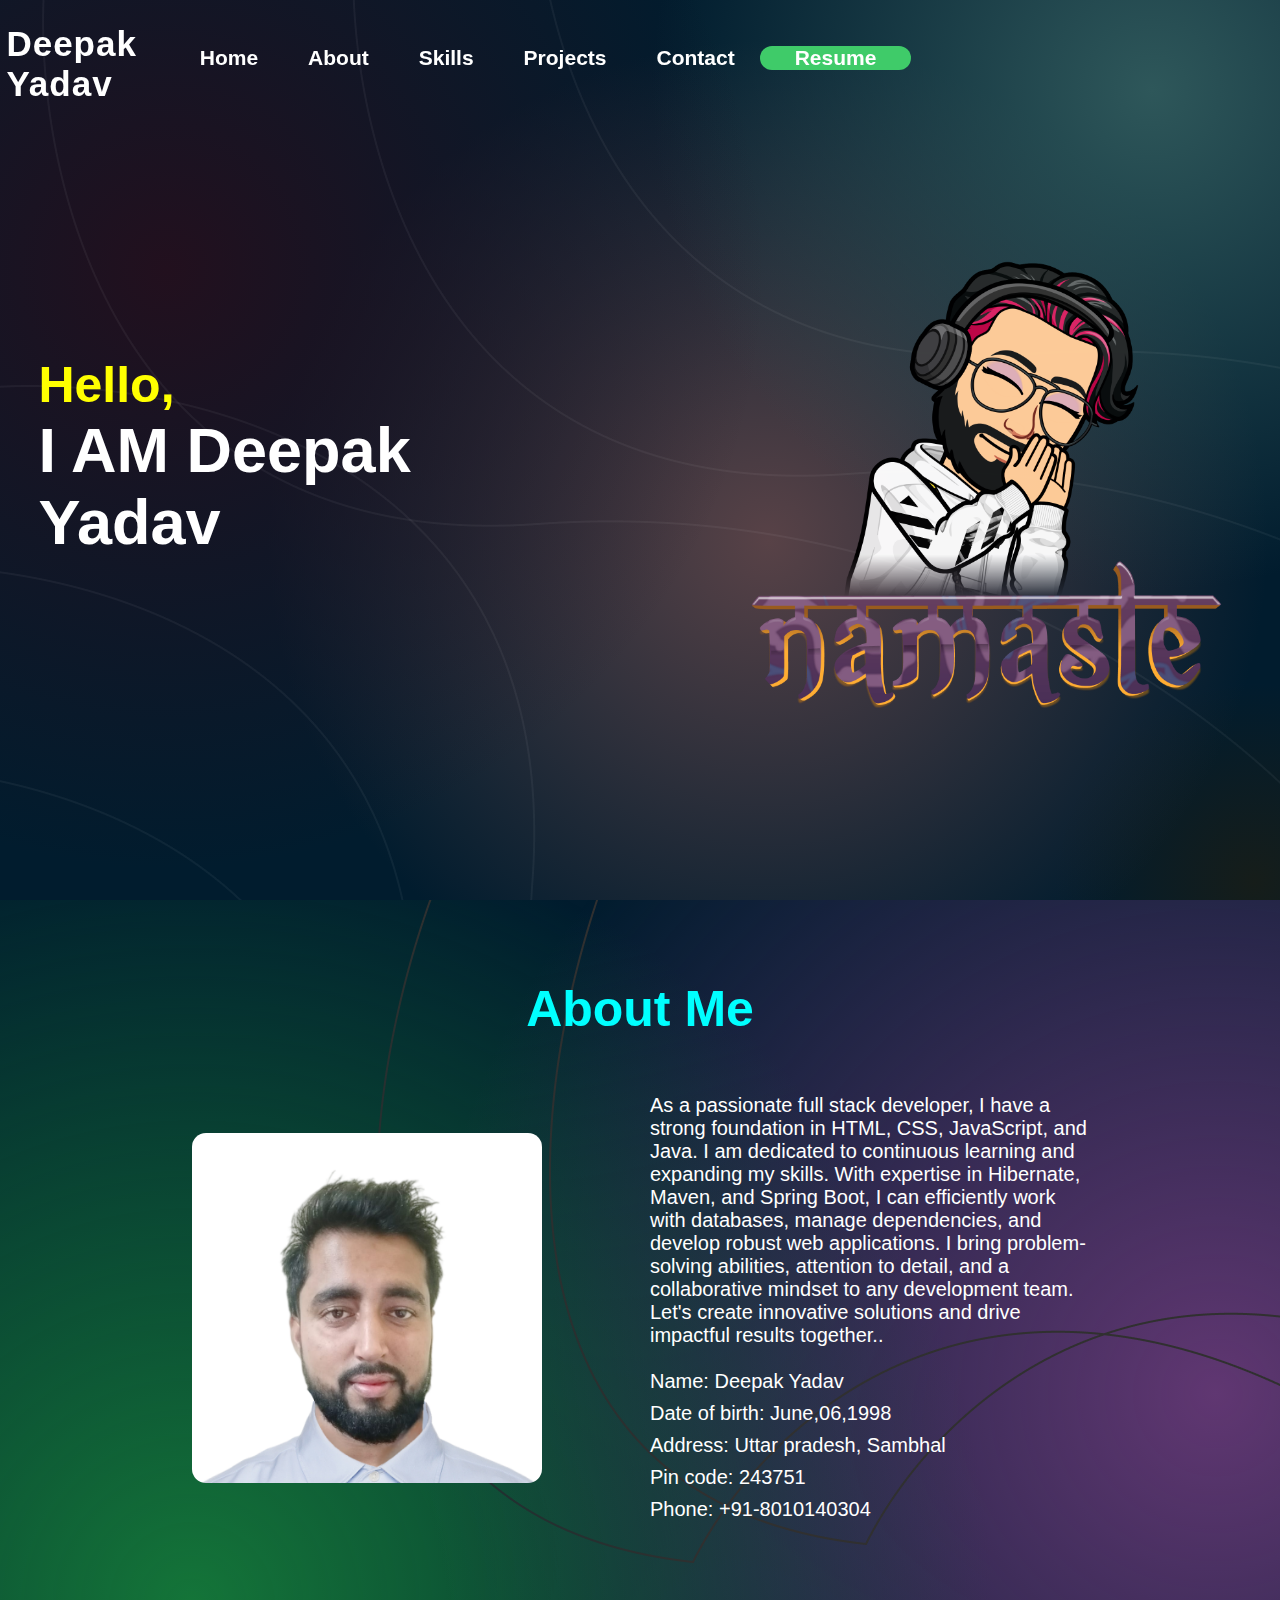
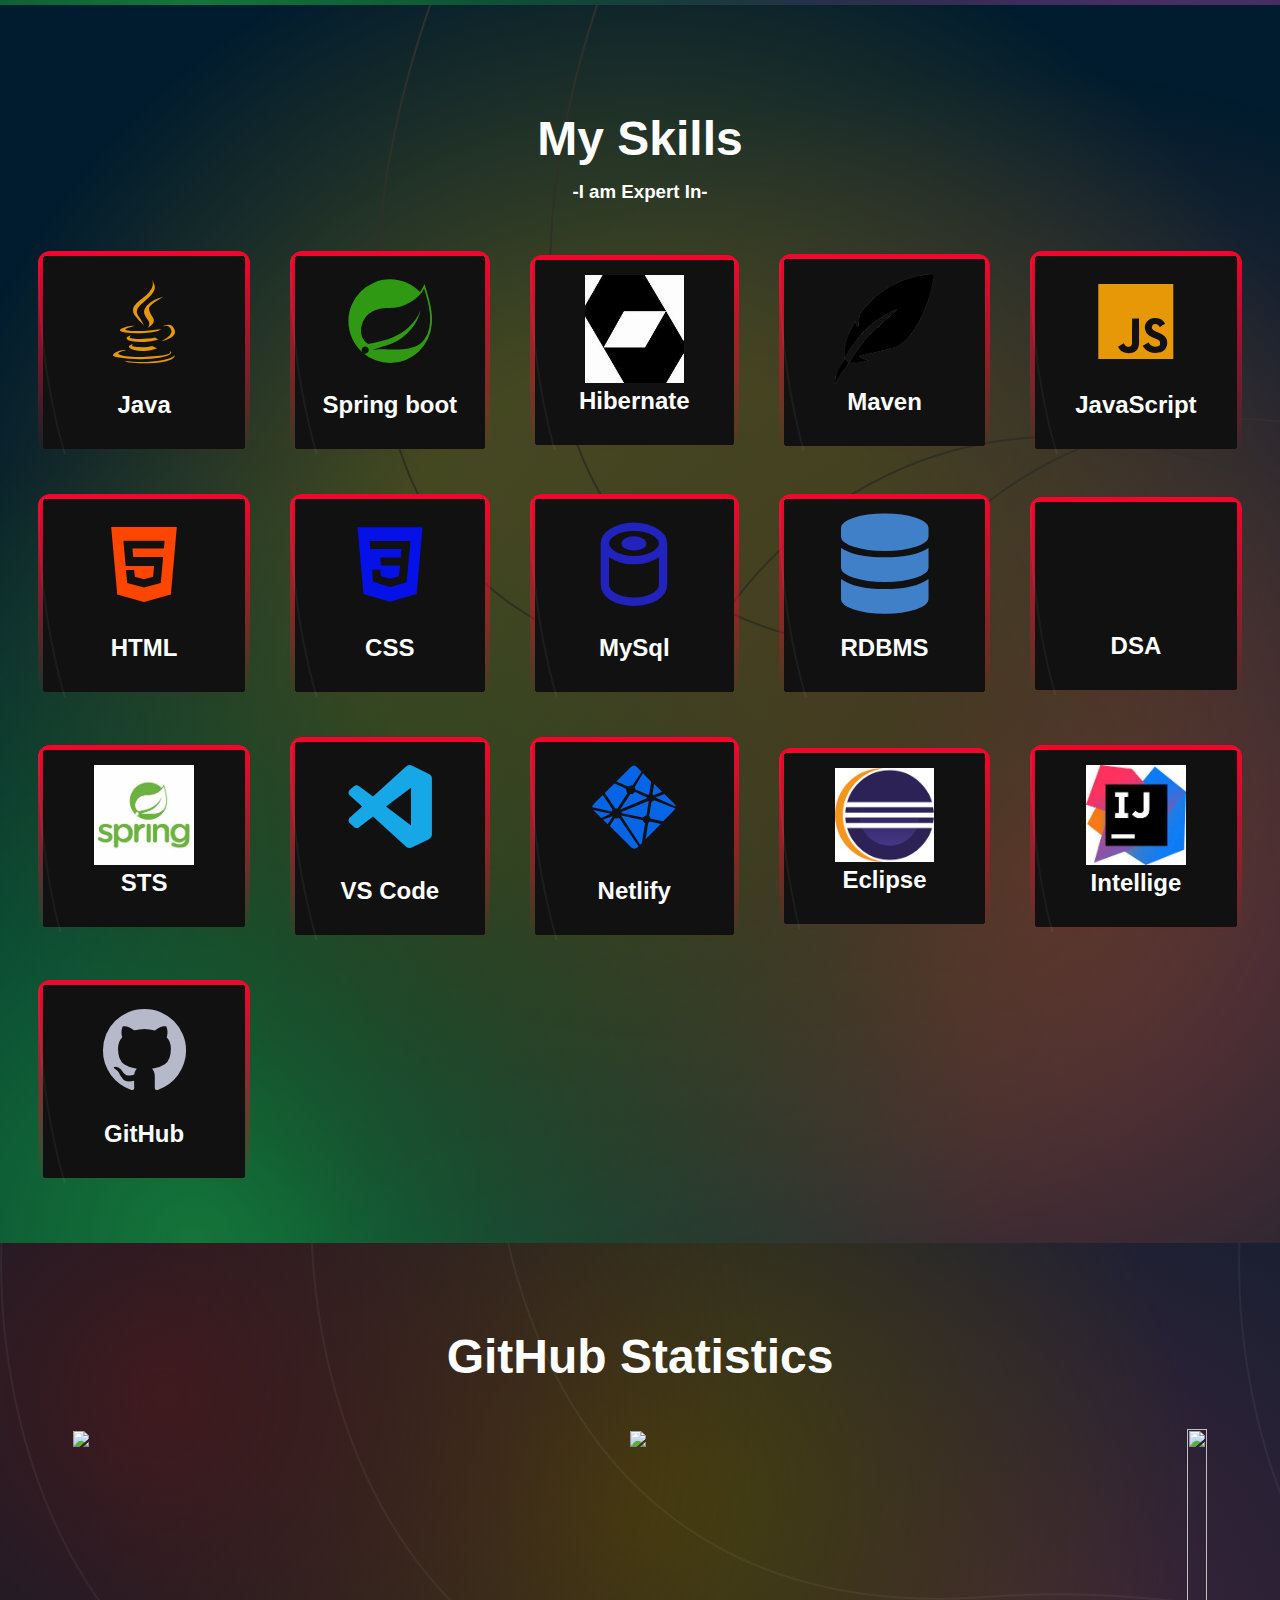
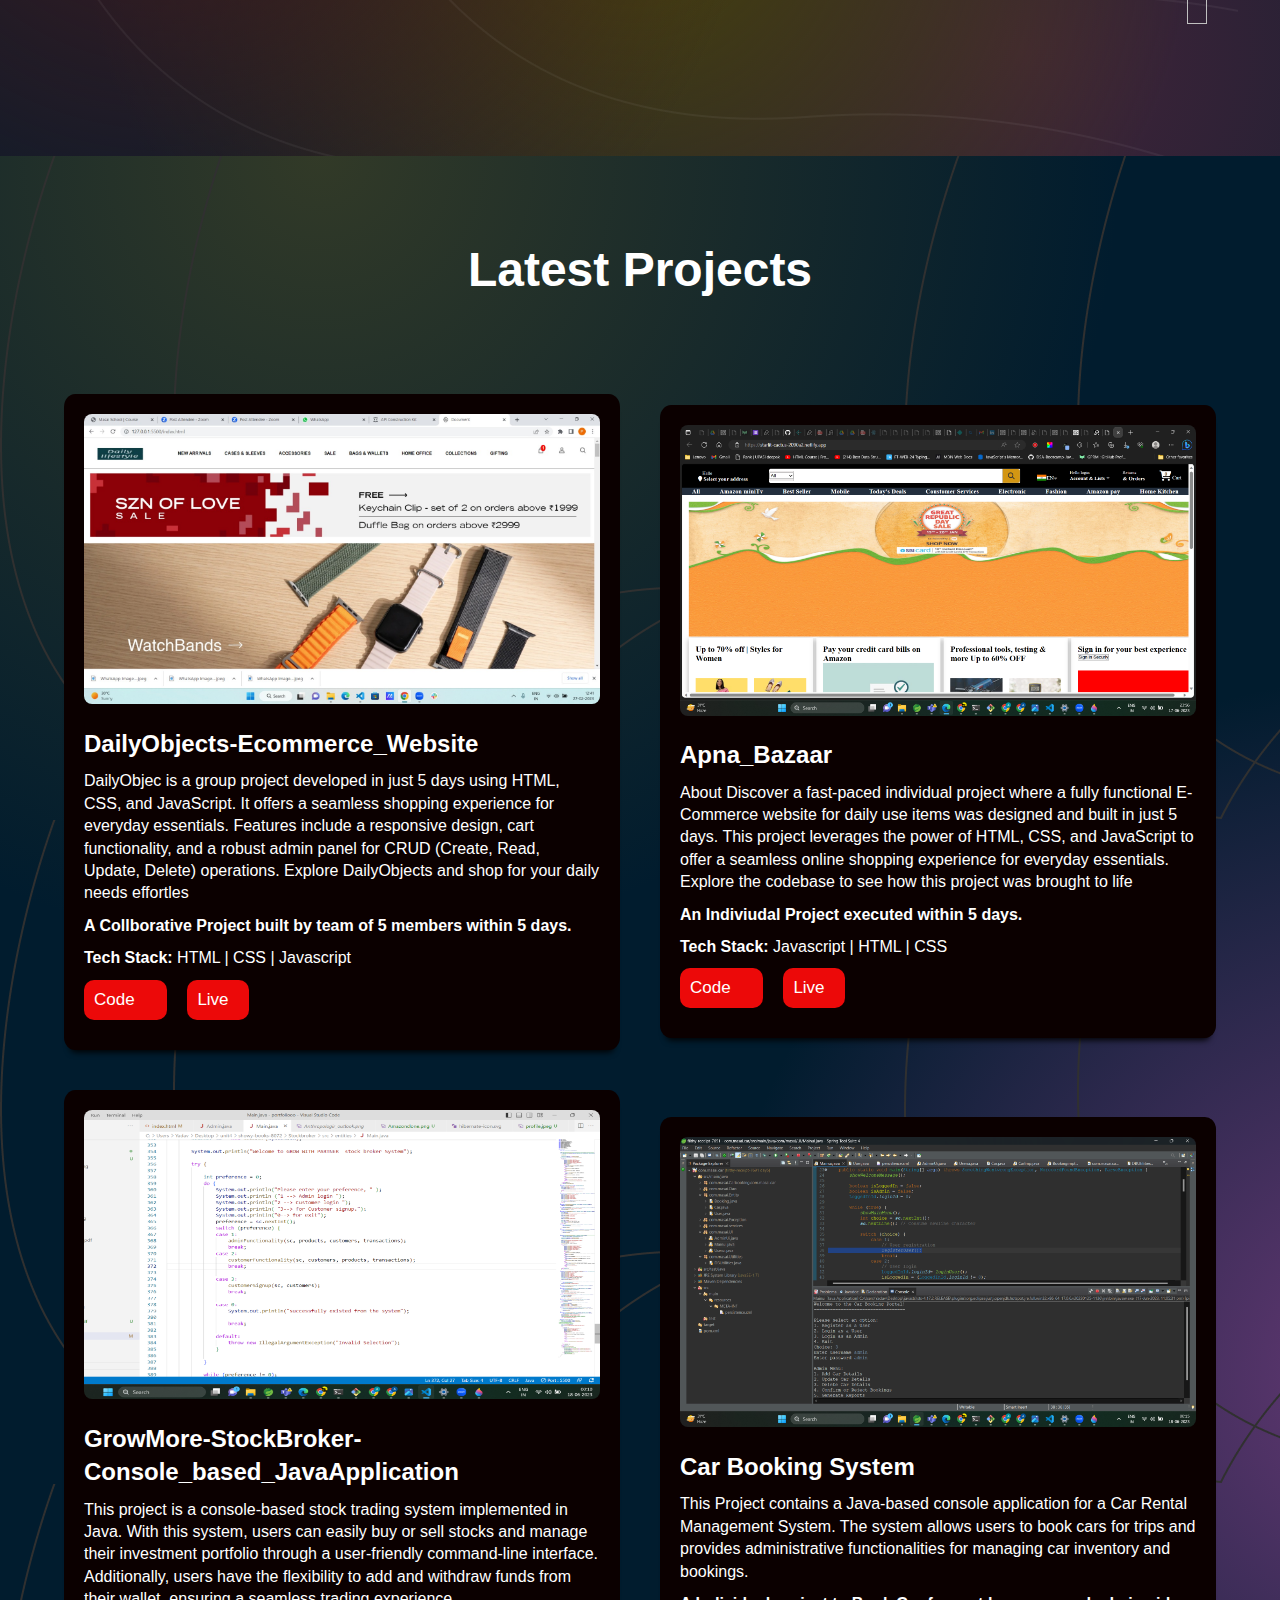
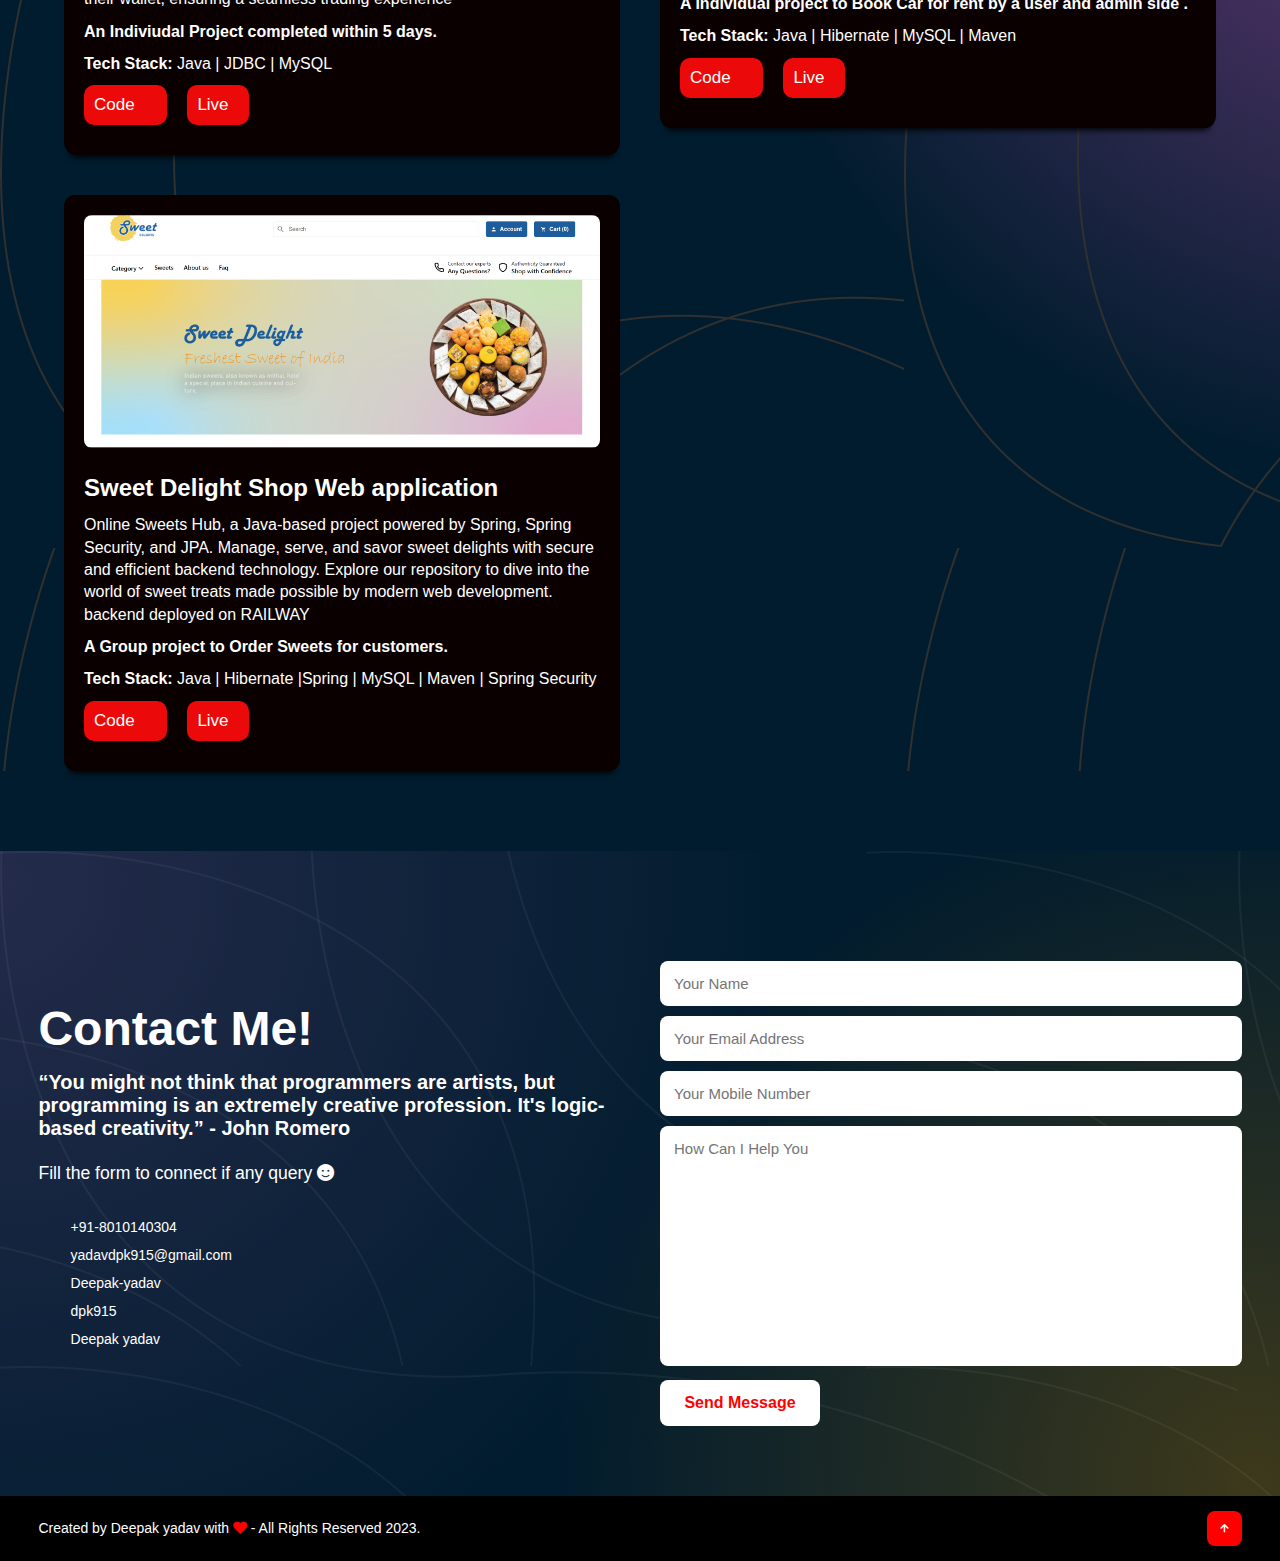
==== commit 517ad085: "resumebutton" ====
--- a/index.html
+++ b/index.html
@@ -33,7 +33,7 @@
     <!-- header design    Feh<span>mida </span> -->
     <header id="nav-menu">
         <div class="logo">
-            <img src="Gold Luxury Initial Circle Logo (1).png" alt="">
+            <!---  <img src="Gold Luxury Initial Circle Logo (1).png" alt=""> -->
             <p><a href="#">Deepak Yadav</a></p>
         </div>
 
@@ -46,19 +46,19 @@
             <li><a href="#contact"> Contact</a></li>
 
             <li>
-                <!-- <button id="resume-button-1" class="nav-link resume"
-          onclick="window.open('https://drive.google.com/file/d/1iJMHdZ6QeGq9yw8pHQkvRwKlUmAss_no/view?usp=share_link')">
-          <a id="resume-link-1" href="/Abdul-Rashid-Resume-1.pdf" download>Resume</a>
-        </button> -->
+                <button id="resume-button-1" class="nav-link resume" onclick="window.open('https://drive.google.com/file/d/1SKXm3W2Pd_4YbuTHF_GCPR4cG2Bjhv2v/view?usp=sharing')">
+          <a id="resume-link-1" href="/dpk915.github.io/Deepak_Yadav_Resume.pdf" download>Resume</a>
+        </button>
             </li>
 
         </ul>
 
-        <div id="resume">
+        <!--  <div id="resume">
             <button id="resume-button-1" class="nav-link resume" onclick="window.open('https://drive.google.com/file/d/1SKXm3W2Pd_4YbuTHF_GCPR4cG2Bjhv2v/view?usp=sharing')">
         <a id="resume-link-1" download>Resume</a>
       </button>
         </div>
+    -->
 
         <div class="bx bx-menu" id="menu-icon">
         </div>
--- a/index.css
+++ b/index.css
@@ -50,7 +50,7 @@
 
 #resume-button-1 {
     background-color: #3fcb69;
-    padding: 10px 20px;
+    padding: 0px 10px;
     font-size: 21px;
     font-weight: 700;
     border-radius: 50px;
@@ -1097,7 +1097,7 @@
     }
 }
 
-@media screen and (max-width: 350px) {
+@media screen and (max-width: 360px) {
     #nav-menu {
         display: grid;
         grid-template-columns: repeat(1, 1fr);
